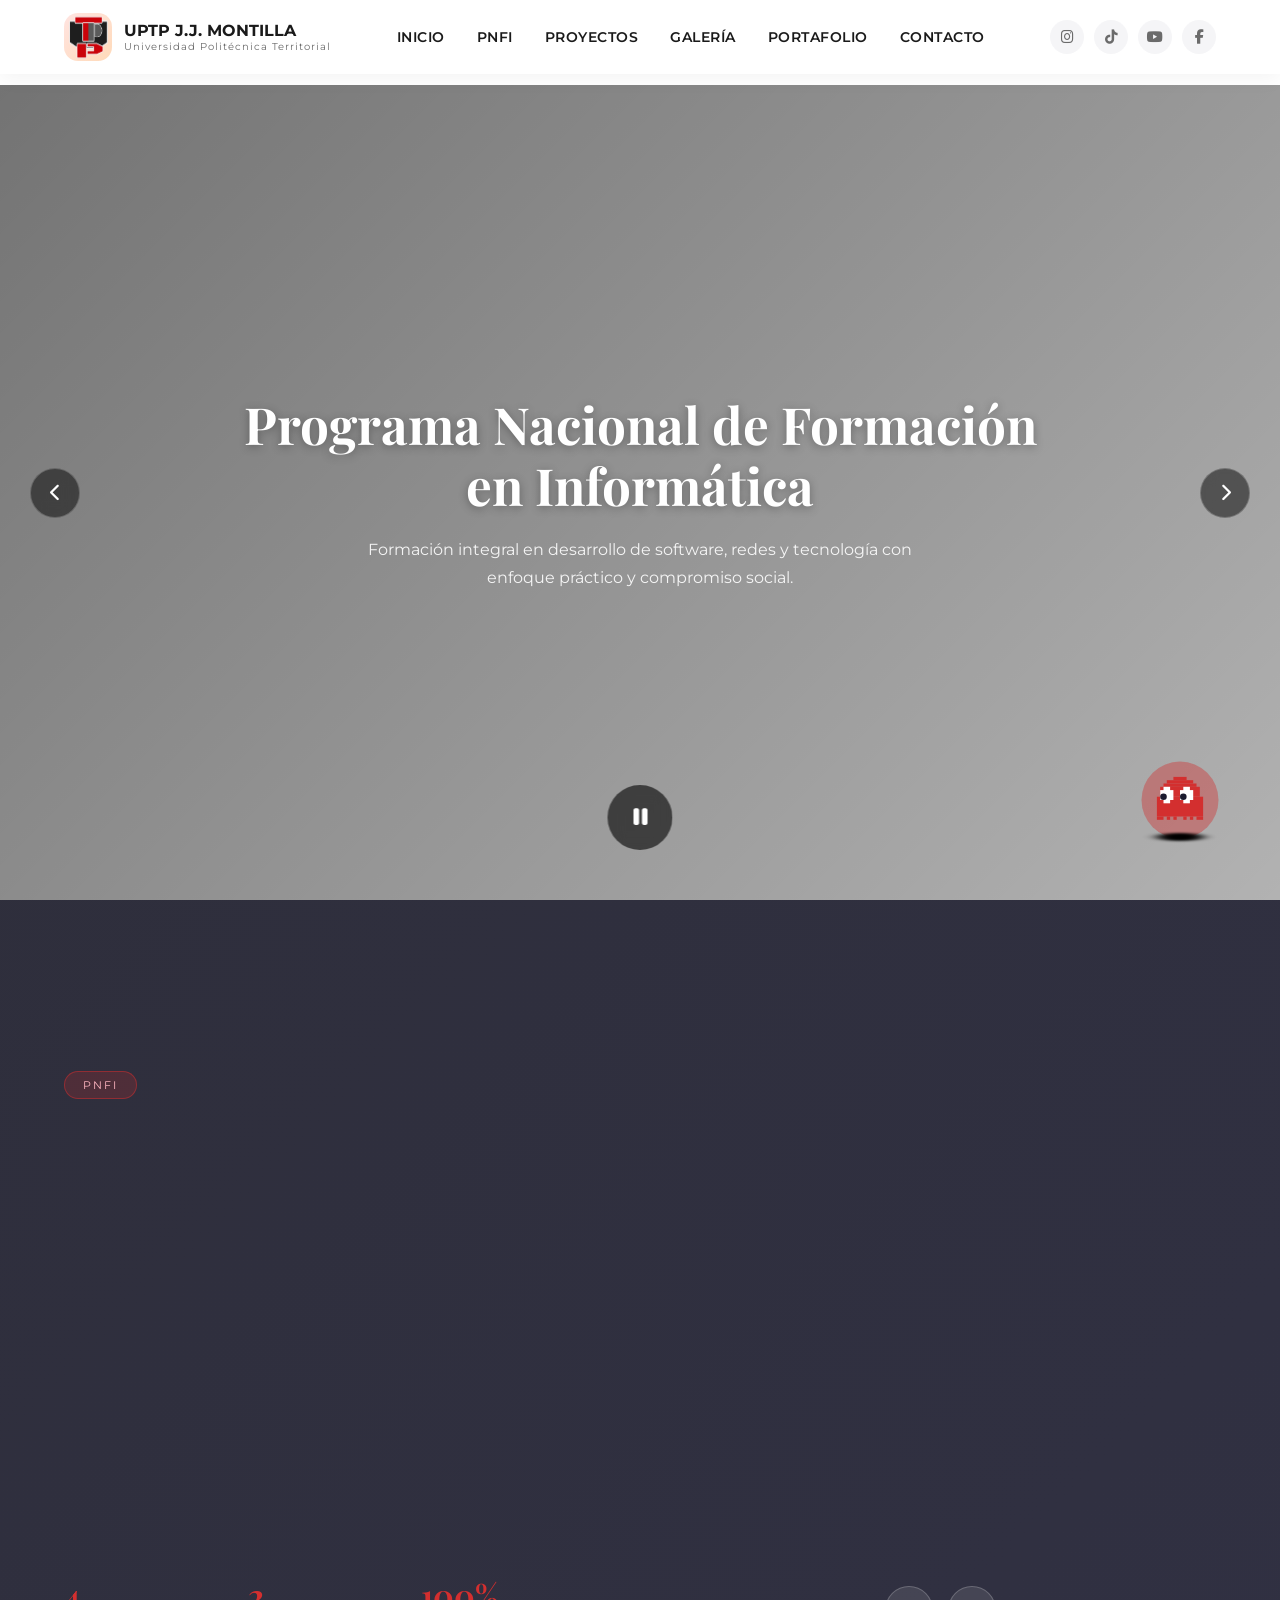
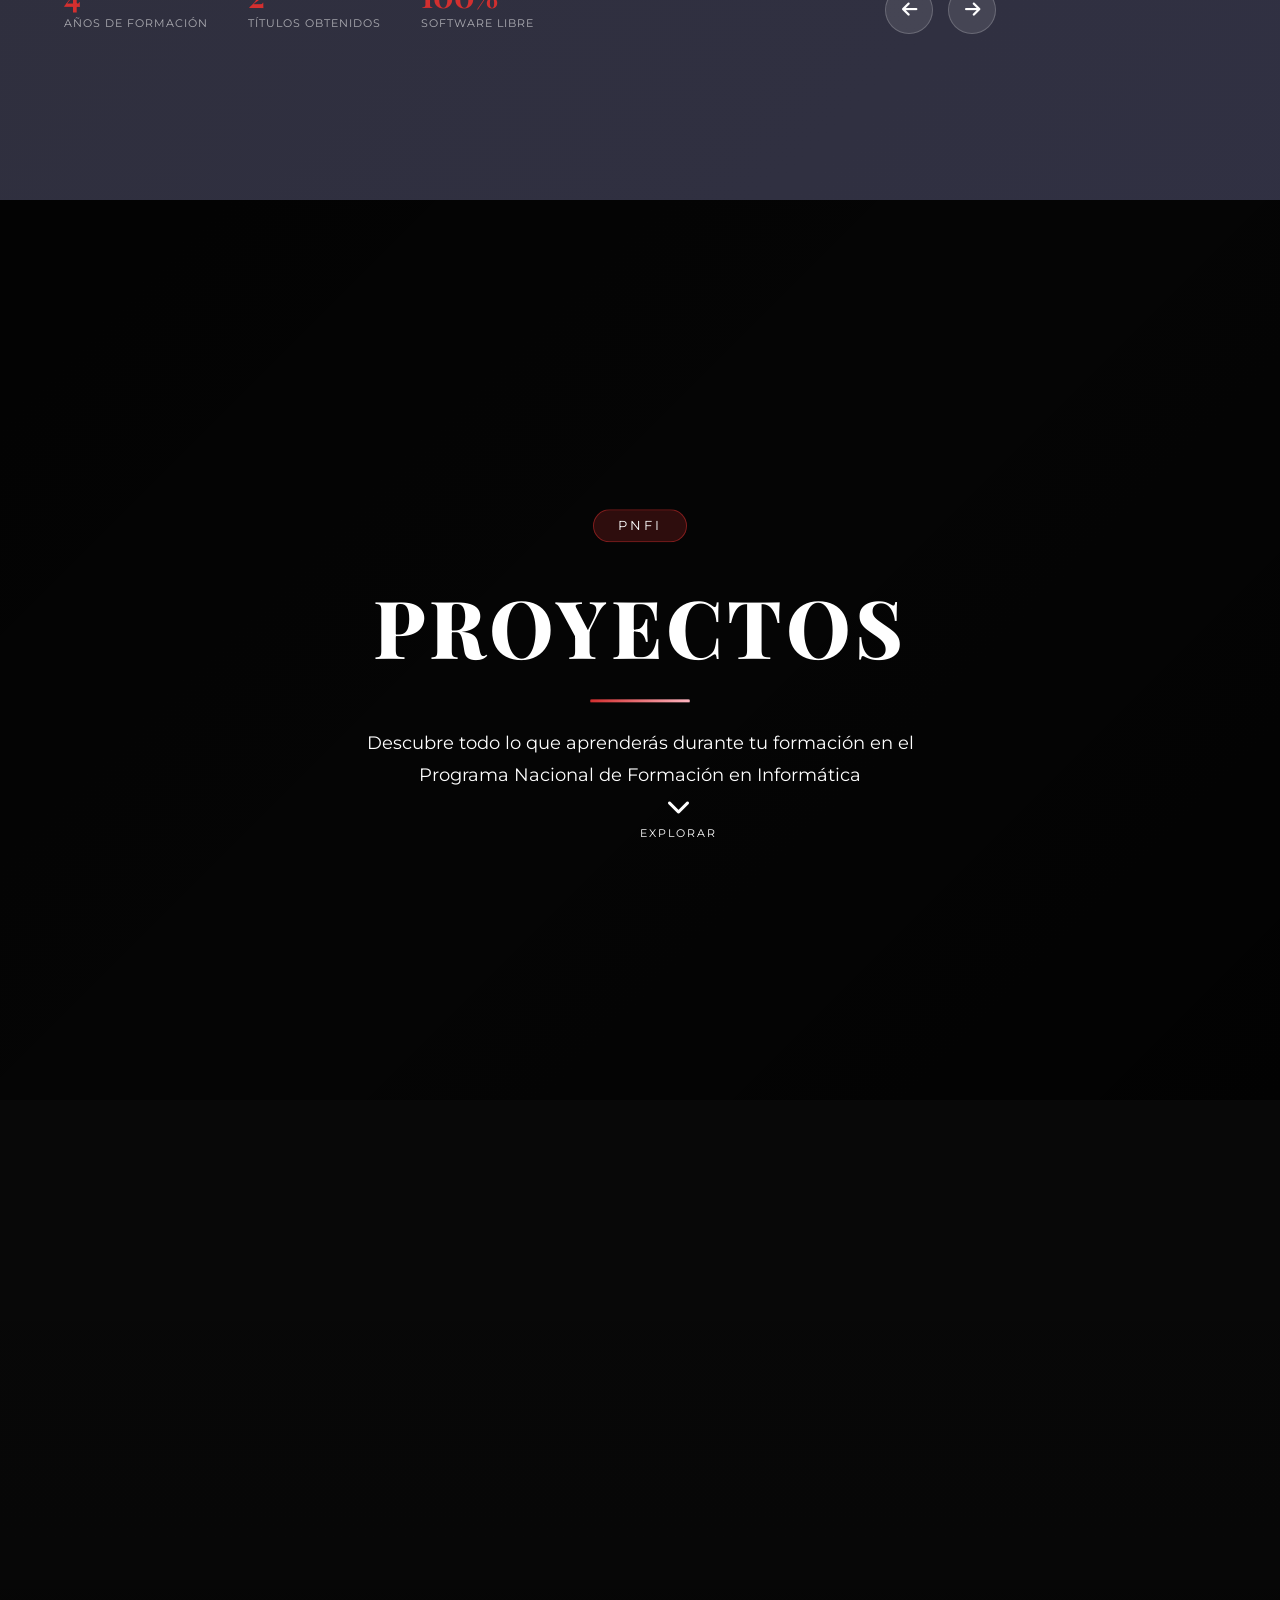
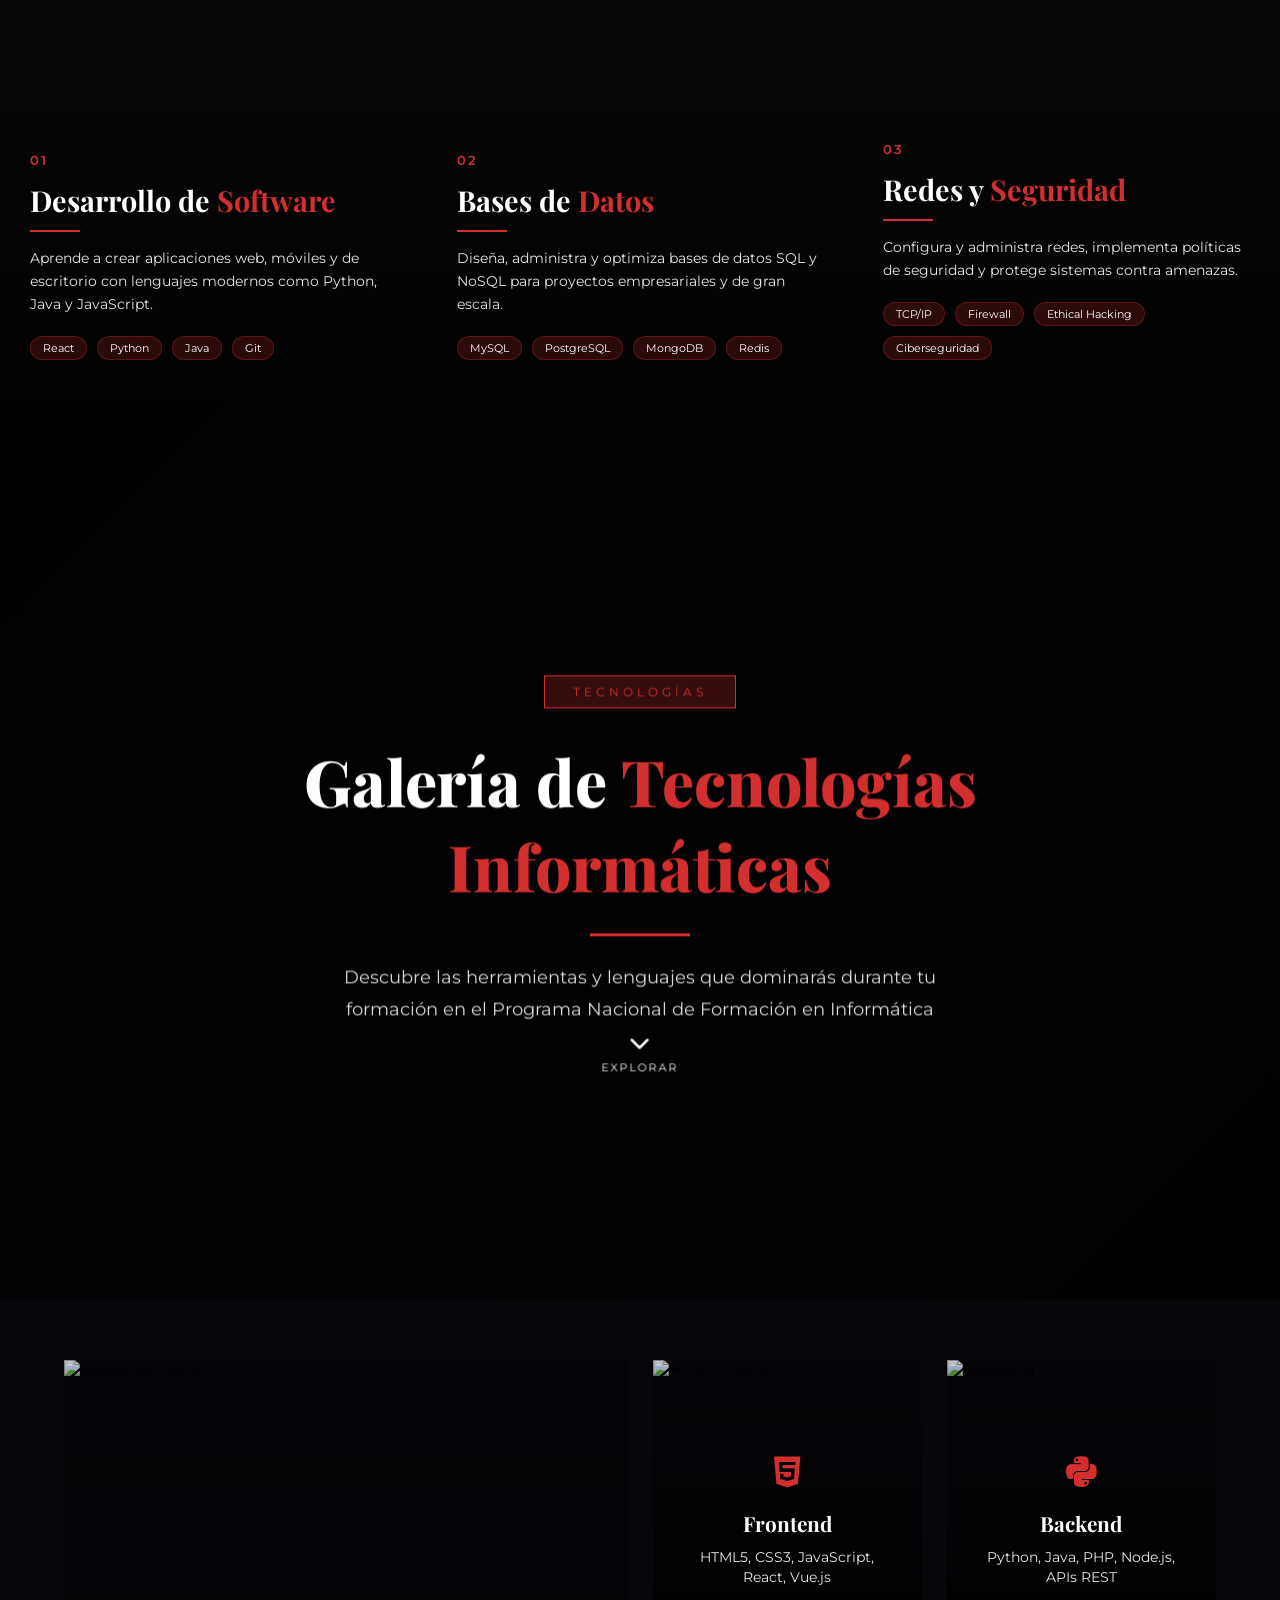
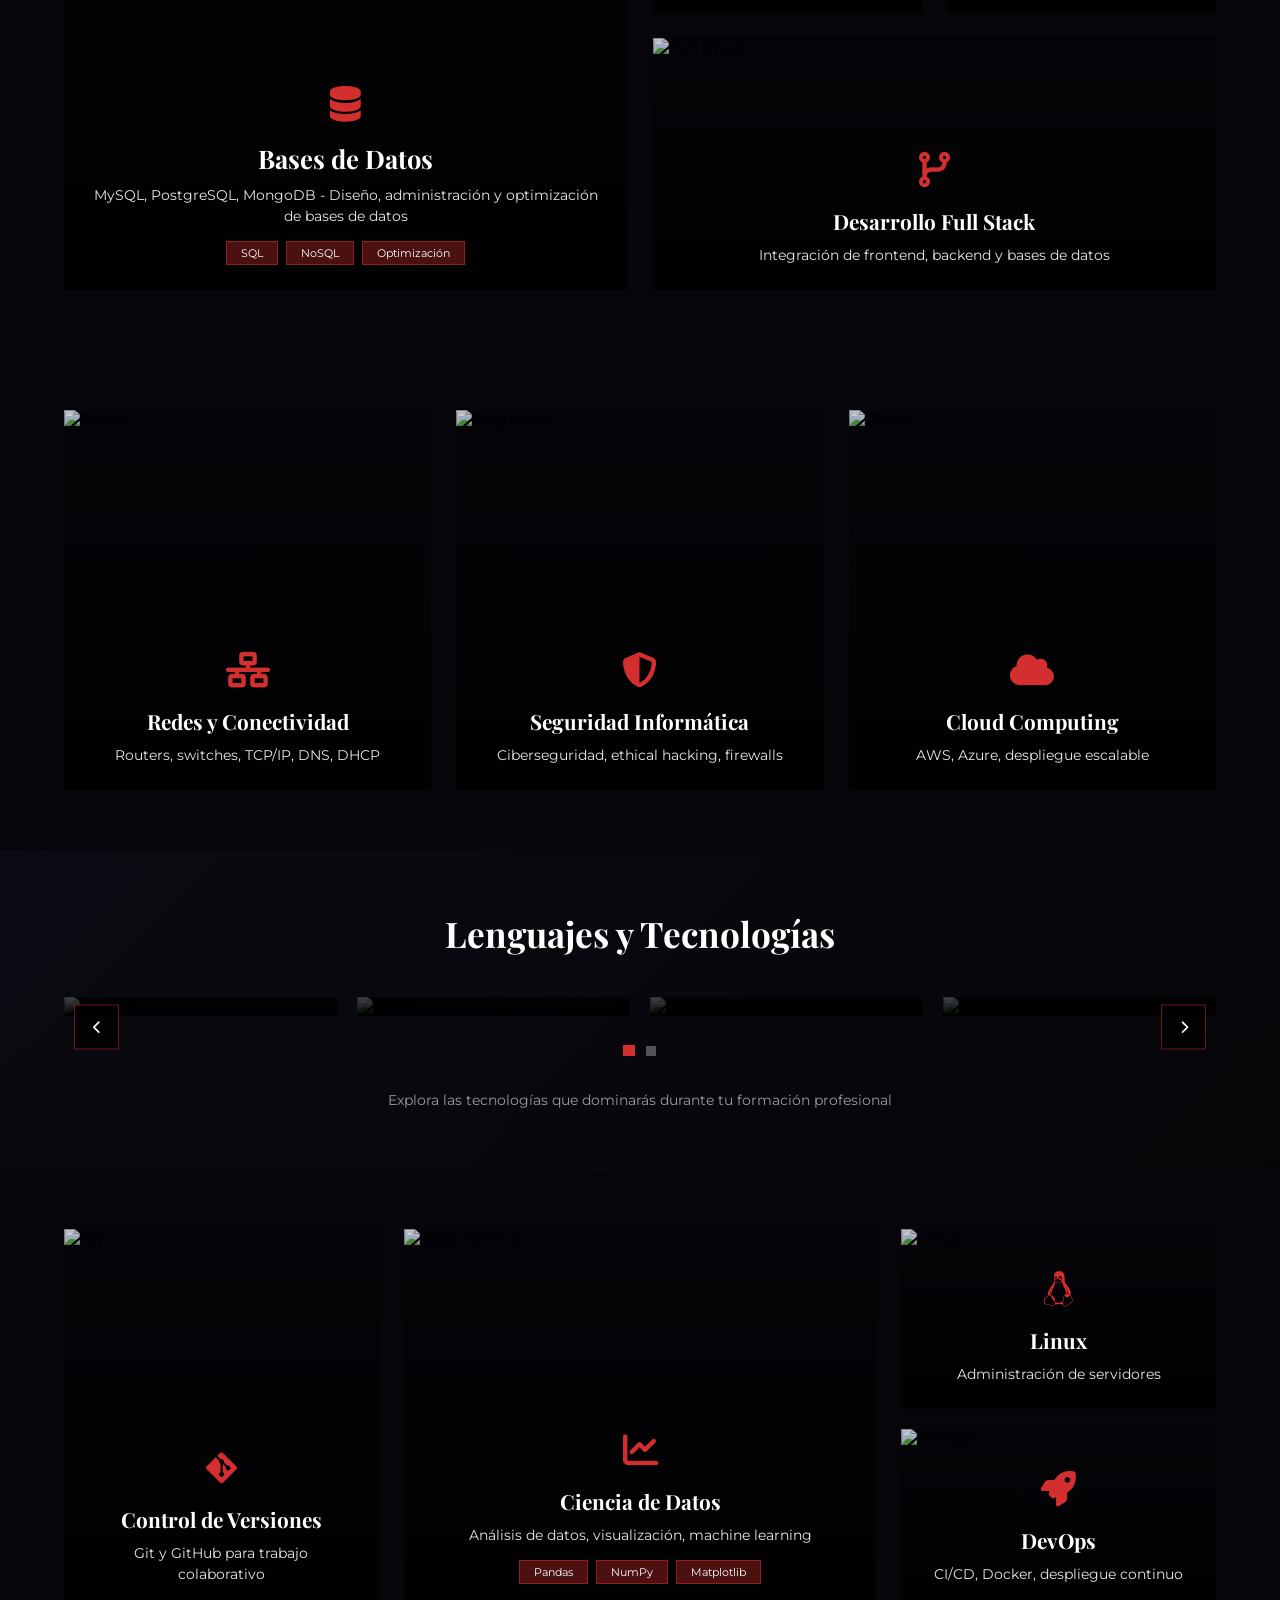
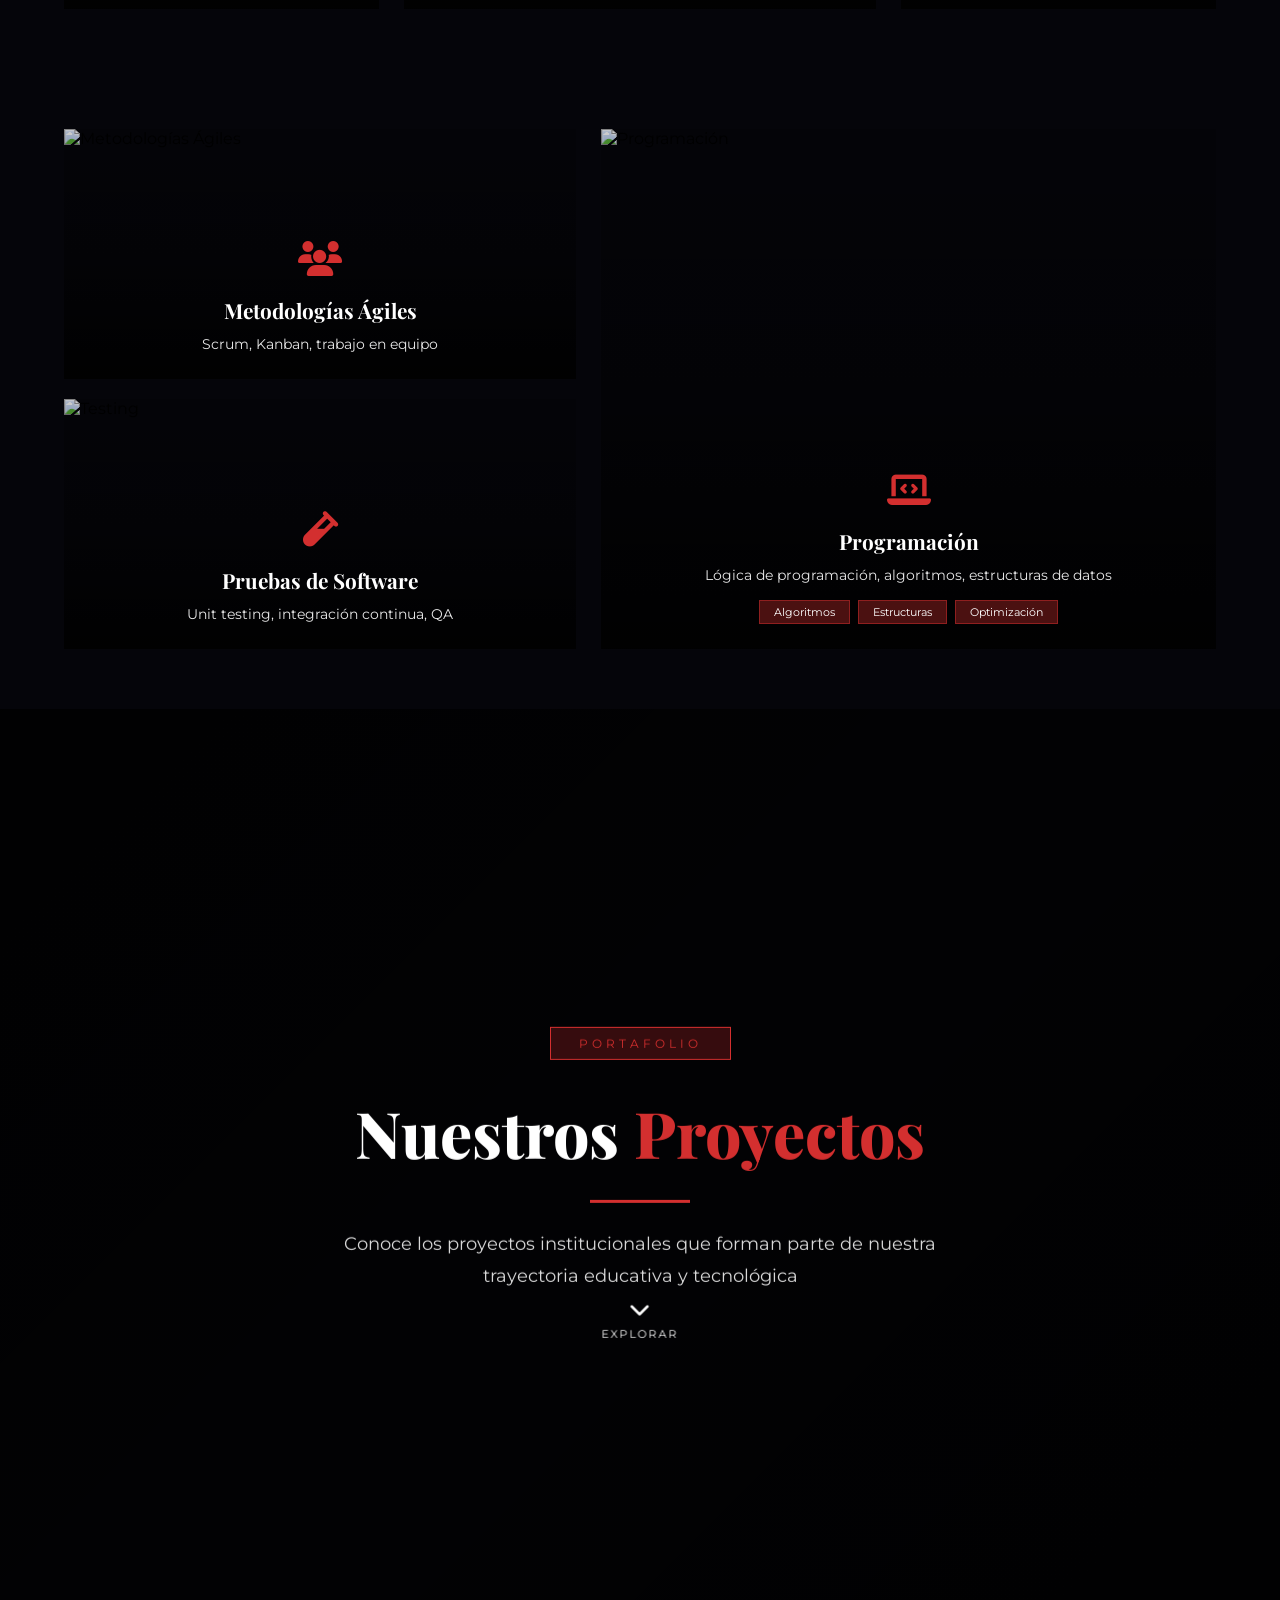
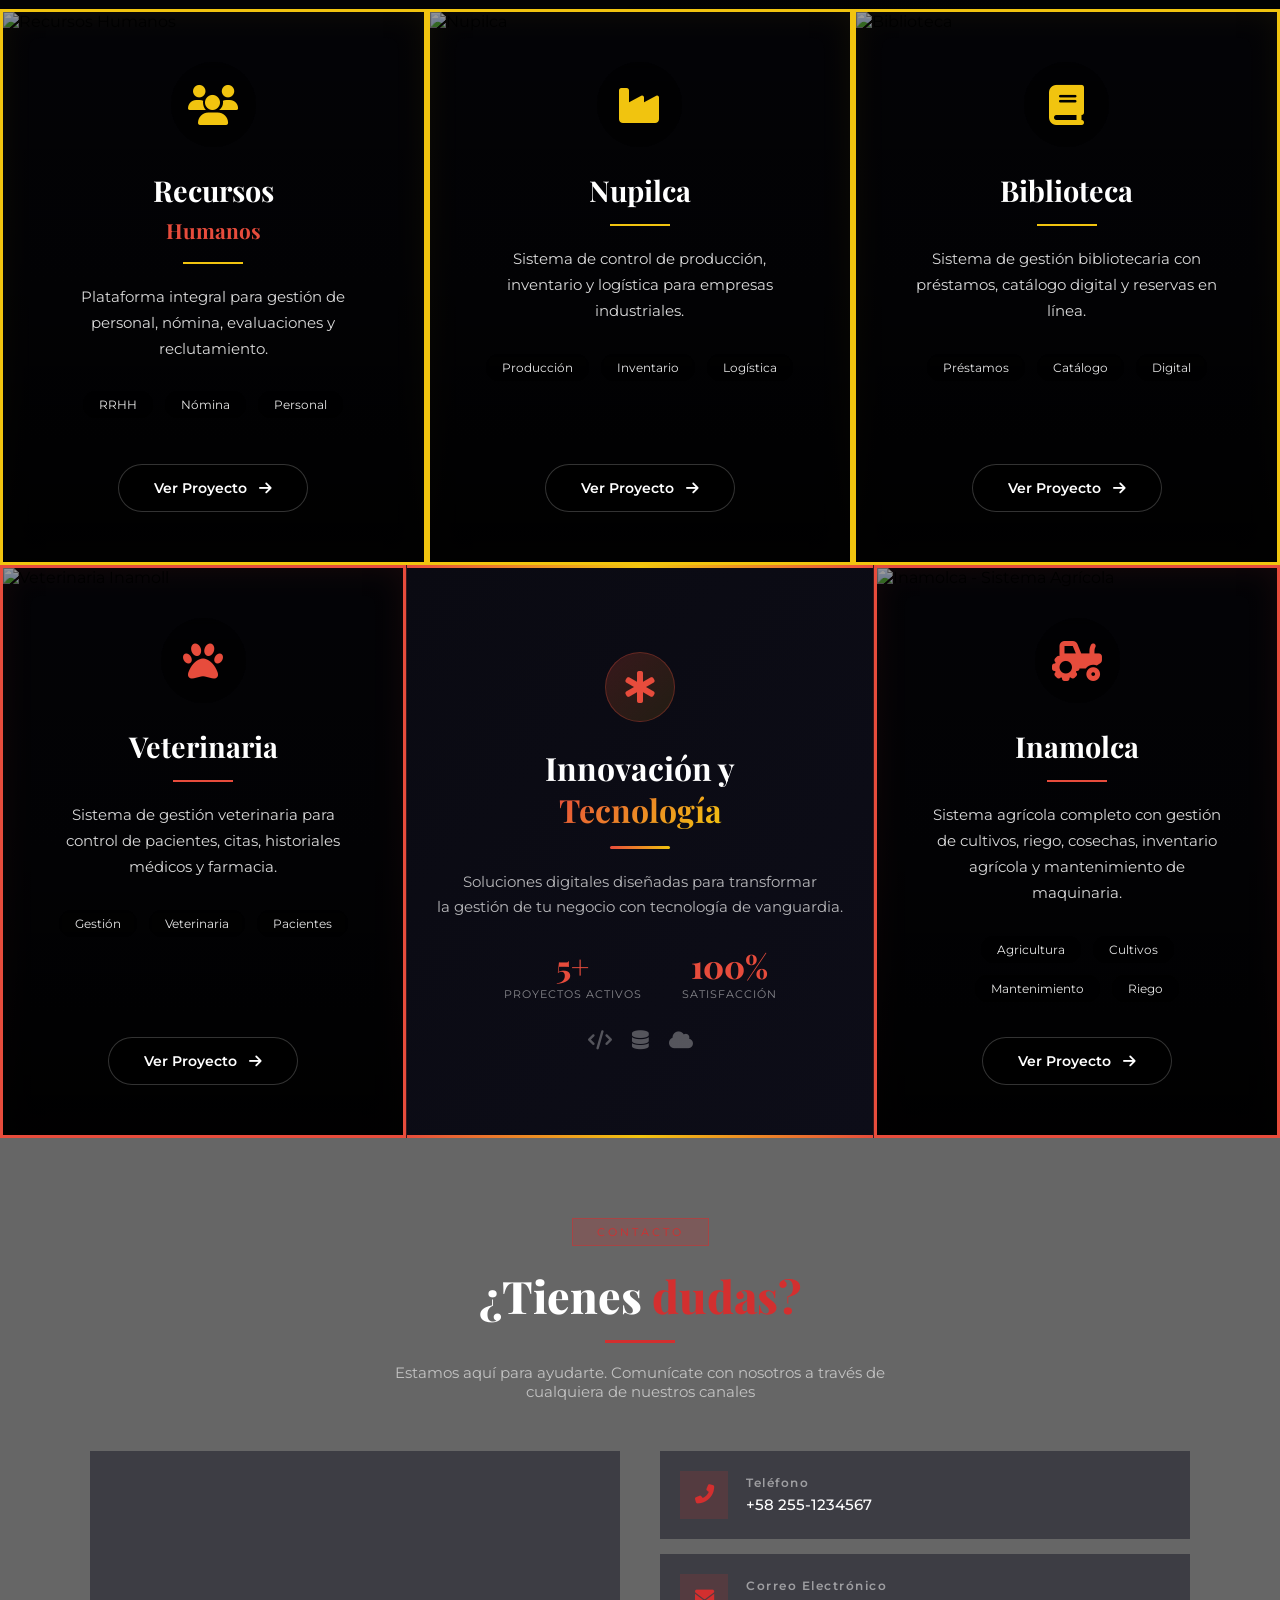
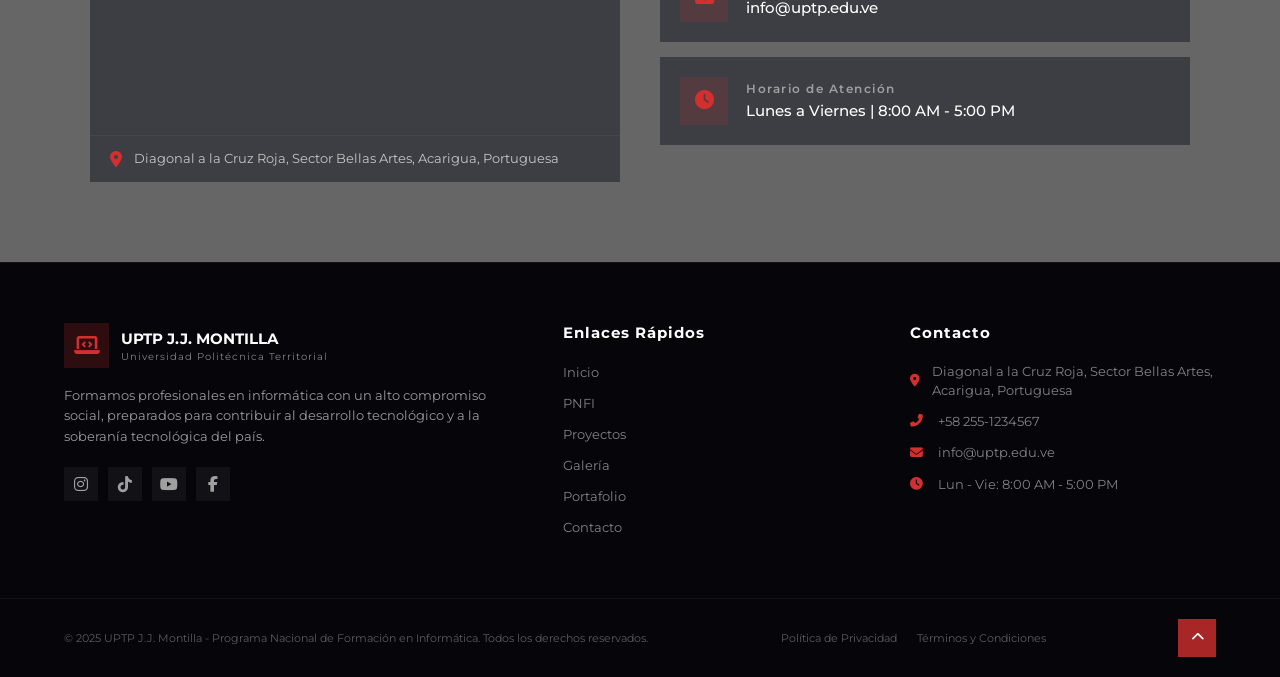
==== index.html @ b58663a7 "Add files via upload" ====
<!DOCTYPE html>
<html lang="es">
<head>
    <meta charset="UTF-8">
    <meta name="viewport" content="width=device-width, initial-scale=1.0, user-scalable=yes">
    <title>UPTP J.J. Montilla - PNFI | Programa Nacional de Formación en Informática</title>
    
    <!-- Fonts -->
    <link href="https://fonts.googleapis.com/css2?family=Montserrat:wght@300;400;500;600;700;800&family=Playfair+Display:wght@400;500;600;700&display=swap" rel="stylesheet">
    
    <!-- Anime.js -->
    <script src="https://cdnjs.cloudflare.com/ajax/libs/animejs/3.2.2/anime.min.js"></script>
    
    <!-- Font Awesome Icons -->
    <link rel="stylesheet" href="https://cdnjs.cloudflare.com/ajax/libs/font-awesome/6.7.2/css/all.min.css">

     <link rel="stylesheet" href="css/estilos.css">
    
    <style>
       
    </style>
</head>
<body>

    <header id="header">
        <div class="header-container">
            <div class="logo-container">
                <img src="img/logo.png" alt="Logo UPTP J.J. Montilla" class="logo-icon">
                <div class="logo-text">
                    <h1>UPTP J.J. MONTILLA</h1>
                    <p>Universidad Politécnica Territorial</p>
                </div>
            </div>

            <div class="menu-toggle" id="menuToggle">
                <i class="fas fa-bars"></i>
            </div>

            <ul class="nav-links" id="navLinks">
                <li><a href="#inicio">Inicio</a></li>
                <li><a href="#pnfi">PNFI</a></li>
                <li><a href="#projectsShowcase">Proyectos</a></li>
                <li><a href="#techGalleryUnique">Galería</a></li>
                <li><a href="#portfolioSection">Portafolio</a></li>
                <li><a href="#contactSection">Contacto</a></li>
            </ul>

            <div class="social-icons">
                <a href="https://www.instagram.com/prensauptpjjmontilla/" class="social-icon instagram" target="_blank" rel="noopener noreferrer">
                    <i class="fab fa-instagram"></i>
                </a>
                <a href="https://www.tiktok.com/@prensa.uptp.jj.mo" class="social-icon tiktok" target="_blank" rel="noopener noreferrer">
                    <i class="fab fa-tiktok"></i>
                </a>
                <a href="https://www.youtube.com/@educaciondigital-uptpjjmon6898" class="social-icon youtube" target="_blank" rel="noopener noreferrer">
                    <i class="fab fa-youtube"></i>
                </a>
                <a href="https://www.facebook.com/juandejesus.montilla.9" class="social-icon facebook" target="_blank" rel="noopener noreferrer">
                    <i class="fab fa-facebook-f"></i>
                </a>
            </div>
        </div>
    </header>

    <section class="carousel-section"  id="inicio">
        <div class="carousel-container">
            <div class="carousel-track">
                <!-- Slide 1 -->
                <div class="carousel-slide active" data-index="0">
                    <video class="slide-video" muted playsinline>
                        <source src="mp4/video1.mp4" type="video/mp4">
                    </video>
                    <div class="slide-overlay"></div>
                    <div class="slide-content">
                        <h2 class="slide-title">Programa Nacional de Formación en Informática</h2>
                        <p class="slide-description">Formación integral en desarrollo de software, redes y tecnología con enfoque práctico y compromiso social.</p>
                    </div>
                </div>

                <!-- Slide 2 -->
                <div class="carousel-slide" data-index="1">
                    <video class="slide-video" muted playsinline>
                        <source src="mp4/video2.mp4" type="video/mp4">
                    </video>
                    <div class="slide-overlay"></div>
                    <div class="slide-content">
                        <h2 class="slide-title">Software Libre y Soberanía Tecnológica</h2>
                        <p class="slide-description">Formamos profesionales comprometidos con el software libre y el desarrollo de soluciones innovadoras para Venezuela.</p>
                    </div>
                </div>

                <!-- Slide 3 -->
                <div class="carousel-slide" data-index="2">
                    <video class="slide-video" muted playsinline>
                        <source src="mp4/video3.mp4" type="video/mp4">
                    </video>
                    <div class="slide-overlay"></div>
                    <div class="slide-content">
                        <h2 class="slide-title">Proyectos con Impacto Comunitario</h2>
                        <p class="slide-description">Aplica tus conocimientos en proyectos reales que beneficien a tu comunidad con soluciones tecnológicas.</p>
                    </div>
                </div>
            </div>

            <!-- Flechas laterales -->
            <div class="carousel-arrow arrow-prev" id="prevArrow">
                <i class="fas fa-chevron-left"></i>
            </div>
            <div class="carousel-arrow arrow-next" id="nextArrow">
                <i class="fas fa-chevron-right"></i>
            </div>

            <!-- Botón pausa circular -->
            <button class="pause-btn" id="pauseBtn">
                <svg class="progress-ring" viewBox="0 0 80 80">
                    <circle class="progress-ring-circle" cx="40" cy="40" r="35" />
                </svg>
                <i class="fas fa-pause" id="pauseIcon"></i>
            </button>
        </div>
    </section>

    
    <!-- SECCIÓN PNFI - DISEÑO PROFESIONAL CON FONDO DE IMAGEN -->
    <section class="pnfi-luxury" id="pnfi">
        
        <!-- Fondo con imagen profesional -->
        <div class="pnfi-luxury-bg"></div>
        
        <div class="pnfi-luxury-container">
            
            <!-- LADO IZQUIERDO: Título y descripción -->
            <div class="pnfi-luxury-left" id="pnfiLeft">
                <div class="left-content">
                    <div class="luxury-badge">PNFI</div>
                    <h1 class="luxury-title">Programa Nacional de <br><span>Formación en Informática</span></h1>
                    <div class="luxury-line"></div>
                    <p class="luxury-description">
                        El PNFI es un programa de estudios universitarios creado por el gobierno venezolano, 
                        enmarcado en la Misión Sucre y la Misión Alma Mater. Su objetivo principal es formar 
                        profesionales en el área de informática con un alto compromiso social, preparados para 
                        contribuir al desarrollo tecnológico y a la soberanía tecnológica del país.
                    </p>
                    <div class="luxury-stats">
                        <div class="stat">
                            <span class="stat-number">4</span>
                            <span class="stat-label">Años de formación</span>
                        </div>
                        <div class="stat">
                            <span class="stat-number">2</span>
                            <span class="stat-label">Títulos obtenidos</span>
                        </div>
                        <div class="stat">
                            <span class="stat-number">100%</span>
                            <span class="stat-label">Software Libre</span>
                        </div>
                    </div>
                </div>
            </div>
            
            <!-- LADO DERECHO: Carrusel de imágenes seleccionable -->
            <div class="pnfi-luxury-right" id="pnfiRight">
                <div class="image-carousel">
                    
                    <!-- Imagen principal -->
                    <div class="carousel-main-image" id="mainImageContainer">
                        <img id="mainImage" src="https://i.pinimg.com/1200x/41/2e/a7/412ea792b6963690a4a9dce67b73f216.jpg" alt="Main">
                        <div class="image-caption" id="imageCaption">
                            <h3>Desarrollo de Software</h3>
                            <p>Formación en lenguajes modernos y metodologías ágiles</p>
                        </div>
                    </div>
                    
                    <!-- Miniaturas seleccionables -->
                    <div class="carousel-thumbnails" id="thumbnailsContainer">
                        <div class="thumbnail active" data-image="https://i.pinimg.com/1200x/41/2e/a7/412ea792b6963690a4a9dce67b73f216.jpg" data-title="Desarrollo de Software" data-desc="Formación en lenguajes modernos y metodologías ágiles con enfoque en software libre.">
                            <img src="https://i.pinimg.com/1200x/41/2e/a7/412ea792b6963690a4a9dce67b73f216.jpg" alt="Software">
                            <div class="thumbnail-overlay">
                                <span>Software</span>
                            </div>
                        </div>
                        <div class="thumbnail" data-image="https://i.pinimg.com/736x/98/d5/49/98d549f3ff77bc01218df66bd3914eb1.jpg" data-title="Redes y Telecomunicaciones" data-desc="Administración de redes, seguridad informática y conectividad para entornos empresariales.">
                            <img src="https://i.pinimg.com/736x/98/d5/49/98d549f3ff77bc01218df66bd3914eb1.jpg" alt="Redes">
                            <div class="thumbnail-overlay">
                                <span>Redes</span>
                            </div>
                        </div>
                        <div class="thumbnail" data-image="https://i.pinimg.com/736x/39/ee/cb/39eecbeca86920e153e277780f20feed.jpg" data-title="Proyectos Socio-tecnológicos" data-desc="Aplicación del conocimiento en comunidades, generando impacto social y tecnológico.">
                            <img src="https://i.pinimg.com/736x/39/ee/cb/39eecbeca86920e153e277780f20feed.jpg" alt="Proyectos">
                            <div class="thumbnail-overlay">
                                <span>Proyectos</span>
                            </div>
                        </div>
                        <div class="thumbnail" data-image="https://i.pinimg.com/736x/86/7e/2c/867e2cf2156873ec3d7a26c0e0791699.jpg" data-title="Soberanía Tecnológica" data-desc="Compromiso con el software libre y el desarrollo de soluciones innovadoras para Venezuela.">
                            <img src="https://i.pinimg.com/736x/86/7e/2c/867e2cf2156873ec3d7a26c0e0791699.jpg" alt="Soberanía">
                            <div class="thumbnail-overlay">
                                <span>Tecnología</span>
                            </div>
                        </div>
                    </div>
                    
                    <!-- Controles de navegación -->
                    <div class="carousel-controls-luxury">
                        <button class="carousel-control-luxury prev-control" id="prevImage">
                            <i class="fas fa-arrow-left"></i>
                        </button>
                        <button class="carousel-control-luxury next-control" id="nextImage">
                            <i class="fas fa-arrow-right"></i>
                        </button>
                    </div>
                </div>
            </div>
        </div>
    </section>


    <!-- ========== SECCIÓN PROYECTOS - PORTAADA + 3 VIDEOS HORIZONTALES ========== -->
    <section class="projects-showcase" id="projectsShowcase">
        
        <!-- ========== PORTAADA ========== -->
        <div class="projects-hero" id="projectsHero">
            <div class="hero-bg"></div>
            <div class="hero-overlay"></div>
            <div class="hero-content">
                <div class="hero-badge">PNFI</div>
                <h1 class="hero-title">Proyectos</h1>
                <div class="hero-line"></div>
                <p class="hero-description">Descubre todo lo que aprenderás durante tu formación en el Programa Nacional de Formación en Informática</p>
                <div class="hero-arrow" id="scrollArrow">
                    <i class="fas fa-chevron-down"></i>
                    <span>Explorar</span>
                </div>
            </div>
        </div>
        
        <!-- ========== 3 VIDEOS HORIZONTALES ========== -->
        <div class="projects-grid" id="projectsGrid">
            
            <!-- Video 1 - Desarrollo de Software -->
            <div class="project-card" id="project1">
                <div class="card-video">
                    <video autoplay muted loop playsinline>
                        <source src="mp4/video4.mp4" type="video/mp4">
                    </video>
                    <div class="card-overlay"></div>
                    <div class="card-content">
                        <div class="card-number">01</div>
                        <h3 class="card-title">Desarrollo de <span>Software</span></h3>
                        <div class="card-line"></div>
                        <p class="card-text">Aprende a crear aplicaciones web, móviles y de escritorio con lenguajes modernos como Python, Java y JavaScript.</p>
                        <div class="card-skills">
                            <span>React</span>
                            <span>Python</span>
                            <span>Java</span>
                            <span>Git</span>
                        </div>
                    </div>
                </div>
            </div>
            
            <!-- Video 2 - Bases de Datos -->
            <div class="project-card" id="project2">
                <div class="card-video">
                    <video autoplay muted loop playsinline>
                        <source src="mp4/video5.mp4" type="video/mp4">
                    </video>
                    <div class="card-overlay"></div>
                    <div class="card-content">
                        <div class="card-number">02</div>
                        <h3 class="card-title">Bases de <span>Datos</span></h3>
                        <div class="card-line"></div>
                        <p class="card-text">Diseña, administra y optimiza bases de datos SQL y NoSQL para proyectos empresariales y de gran escala.</p>
                        <div class="card-skills">
                            <span>MySQL</span>
                            <span>PostgreSQL</span>
                            <span>MongoDB</span>
                            <span>Redis</span>
                        </div>
                    </div>
                </div>
            </div>
            
            <!-- Video 3 - Redes y Seguridad -->
            <div class="project-card" id="project3">
                <div class="card-video">
                    <video autoplay muted loop playsinline>
                        <source src="mp4/video6.mp4" type="video/mp4">
                    </video>
                    <div class="card-overlay"></div>
                    <div class="card-content">
                        <div class="card-number">03</div>
                        <h3 class="card-title">Redes y <span>Seguridad</span></h3>
                        <div class="card-line"></div>
                        <p class="card-text">Configura y administra redes, implementa políticas de seguridad y protege sistemas contra amenazas.</p>
                        <div class="card-skills">
                            <span>TCP/IP</span>
                            <span>Firewall</span>
                            <span>Ethical Hacking</span>
                            <span>Ciberseguridad</span>
                        </div>
                    </div>
                </div>
            </div>
        </div>
    </section>

    <!-- ========== SECCIÓN GALERÍA DE TECNOLOGÍAS (NOMBRES ÚNICOS) ========== -->
    <section class="tech-gallery-unique" id="techGalleryUnique">
        
        <!-- ========== PORTAADA ========== -->
        <div class="gallery-portada-unique" id="galleryPortadaUnique">
            <div class="portada-bg-unique"></div>
            <div class="portada-overlay-unique"></div>
            <div class="portada-content-unique">
                <div class="portada-badge-unique">TECNOLOGÍAS</div>
                <h1 class="portada-title-unique">Galería de <span>Tecnologías Informáticas</span></h1>
                <div class="portada-line-unique"></div>
                <p class="portada-description-unique">Descubre las herramientas y lenguajes que dominarás durante tu formación en el Programa Nacional de Formación en Informática</p>
                <div class="portada-arrow-unique" id="portadaArrowUnique">
                    <i class="fas fa-chevron-down"></i>
                    <span>Explorar</span>
                </div>
            </div>
        </div>
        
        <!-- ========== BLOQUE 1: Izquierda 1 | Derecha 3 ========== -->
        <div class="gallery-block-unique block-1-unique" id="block1TechUnique">
            <div class="block-1-left-unique">
                <div class="tech-card-square-unique tech-card-large-square-unique">
                    <div class="card-bg-unique">
                        <img src="https://images.unsplash.com/photo-1542831371-29b0f74f9713?w=600&h=700&fit=crop" alt="Bases de Datos">
                    </div>
                    <div class="card-overlay-unique"></div>
                    <div class="card-content-unique">
                        <div class="card-icon-unique"><i class="fas fa-database"></i></div>
                        <h3>Bases de Datos</h3>
                        <p>MySQL, PostgreSQL, MongoDB - Diseño, administración y optimización de bases de datos</p>
                        <div class="card-tags-unique">
                            <span>SQL</span>
                            <span>NoSQL</span>
                            <span>Optimización</span>
                        </div>
                    </div>
                </div>
            </div>
            <div class="block-1-right-unique">
                <div class="right-top-unique">
                    <div class="tech-card-square-unique tech-card-small-square-unique">
                        <div class="card-bg-unique">
                            <img src="https://images.unsplash.com/photo-1623479322729-28b25c16b011?w=400&h=300&fit=crop" alt="HTML/CSS/JS">
                        </div>
                        <div class="card-overlay-unique"></div>
                        <div class="card-content-unique">
                            <div class="card-icon-unique"><i class="fab fa-html5"></i></div>
                            <h4>Frontend</h4>
                            <p>HTML5, CSS3, JavaScript, React, Vue.js</p>
                        </div>
                    </div>
                    <div class="tech-card-square-unique tech-card-small-square-unique">
                        <div class="card-bg-unique">
                            <img src="https://images.unsplash.com/photo-1587620962725-abab7fe55159?w=400&h=300&fit=crop" alt="Backend">
                        </div>
                        <div class="card-overlay-unique"></div>
                        <div class="card-content-unique">
                            <div class="card-icon-unique"><i class="fab fa-python"></i></div>
                            <h4>Backend</h4>
                            <p>Python, Java, PHP, Node.js, APIs REST</p>
                        </div>
                    </div>
                </div>
                <div class="right-bottom-unique">
                    <div class="tech-card-square-unique tech-card-medium-square-unique">
                        <div class="card-bg-unique">
                            <img src="https://images.unsplash.com/photo-1517694712202-14dd9538aa97?w=600&h=300&fit=crop" alt="Full Stack">
                        </div>
                        <div class="card-overlay-unique"></div>
                        <div class="card-content-unique">
                            <div class="card-icon-unique"><i class="fas fa-code-branch"></i></div>
                            <h4>Desarrollo Full Stack</h4>
                            <p>Integración de frontend, backend y bases de datos</p>
                        </div>
                    </div>
                </div>
            </div>
        </div>
        
        <!-- ========== BLOQUE 2: 3 imágenes horizontales ========== -->
        <div class="gallery-block-unique block-2-unique" id="block2TechUnique">
            <div class="tech-card-square-unique tech-card-horizontal-square-unique">
                <div class="card-bg-unique">
                    <img src="https://images.unsplash.com/photo-1550751827-4bd374c3f58b?w=500&h=400&fit=crop" alt="Redes">
                </div>
                <div class="card-overlay-unique"></div>
                <div class="card-content-unique">
                    <div class="card-icon-unique"><i class="fas fa-network-wired"></i></div>
                    <h4>Redes y Conectividad</h4>
                    <p>Routers, switches, TCP/IP, DNS, DHCP</p>
                </div>
            </div>
            <div class="tech-card-square-unique tech-card-horizontal-square-unique">
                <div class="card-bg-unique">
                    <img src="https://i.pinimg.com/736x/1b/c5/bb/1bc5bb9a519197cf43ea31bf2a7dcd8d.jpg" alt="Seguridad">
                </div>
                <div class="card-overlay-unique"></div>
                <div class="card-content-unique">
                    <div class="card-icon-unique"><i class="fas fa-shield-alt"></i></div>
                    <h4>Seguridad Informática</h4>
                    <p>Ciberseguridad, ethical hacking, firewalls</p>
                </div>
            </div>
            <div class="tech-card-square-unique tech-card-horizontal-square-unique">
                <div class="card-bg-unique">
                    <img src="https://images.unsplash.com/photo-1454165804606-c3d57bc86b40?w=500&h=400&fit=crop" alt="Cloud">
                </div>
                <div class="card-overlay-unique"></div>
                <div class="card-content-unique">
                    <div class="card-icon-unique"><i class="fas fa-cloud"></i></div>
                    <h4>Cloud Computing</h4>
                    <p>AWS, Azure, despliegue escalable</p>
                </div>
            </div>
        </div>
        
        <!-- ========== BLOQUE 3: CARRUSEL PROFESIONAL ========== -->
        <div class="gallery-block-unique block-3-unique" id="block3TechUnique">
            <h3 class="carousel-title-unique">Lenguajes y Tecnologías</h3>
            <div class="carousel-tech-wrapper-unique">
                <div class="carousel-tech-container-unique" id="carouselTechContainerUnique">
                    <div class="carousel-tech-track-unique" id="carouselTechTrackUnique">
                        <div class="carousel-tech-slide-unique">
                            <img src="https://images.unsplash.com/photo-1623479322729-28b25c16b011?w=400&h=300&fit=crop" alt="HTML5">
                            <div class="slide-tech-info-unique">
                                <h4>HTML5</h4>
                                <p>Estructura web semántica</p>
                            </div>
                        </div>
                        <div class="carousel-tech-slide-unique">
                            <img src="https://images.unsplash.com/photo-1523437113738-bbd3cc89fb19?w=400&h=300&fit=crop" alt="CSS3">
                            <div class="slide-tech-info-unique">
                                <h4>CSS3</h4>
                                <p>Diseño y animaciones modernas</p>
                            </div>
                        </div>
                        <div class="carousel-tech-slide-unique">
                            <img src="https://images.unsplash.com/photo-1579468118864-1b9ea3c0db4a?w=400&h=300&fit=crop" alt="JavaScript">
                            <div class="slide-tech-info-unique">
                                <h4>JavaScript</h4>
                                <p>Interactividad y dinamismo</p>
                            </div>
                        </div>
                        <div class="carousel-tech-slide-unique">
                            <img src="https://images.unsplash.com/photo-1587620962725-abab7fe55159?w=400&h=300&fit=crop" alt="PHP">
                            <div class="slide-tech-info-unique">
                                <h4>PHP</h4>
                                <p>Backend dinámico</p>
                            </div>
                        </div>
                        <div class="carousel-tech-slide-unique">
                            <img src="https://images.unsplash.com/photo-1551288049-bebda4e38f71?w=400&h=300&fit=crop" alt="Python">
                            <div class="slide-tech-info-unique">
                                <h4>Python</h4>
                                <p>Versátil y potente</p>
                            </div>
                        </div>
                        <div class="carousel-tech-slide-unique">
                            <img src="https://images.unsplash.com/photo-1542831371-29b0f74f9713?w=400&h=300&fit=crop" alt="SQL">
                            <div class="slide-tech-info-unique">
                                <h4>SQL</h4>
                                <p>Gestión de datos</p>
                            </div>
                        </div>
                        <div class="carousel-tech-slide-unique">
                            <img src="https://images.unsplash.com/photo-1555066931-4365d14bab8c?w=400&h=300&fit=crop" alt="React">
                            <div class="slide-tech-info-unique">
                                <h4>React</h4>
                                <p>Biblioteca frontend</p>
                            </div>
                        </div>
                        <div class="carousel-tech-slide-unique">
                            <img src="https://images.unsplash.com/photo-1517694712202-14dd9538aa97?w=400&h=300&fit=crop" alt="Node.js">
                            <div class="slide-tech-info-unique">
                                <h4>Node.js</h4>
                                <p>JavaScript en servidor</p>
                            </div>
                        </div>
                    </div>
                </div>
                <button class="carousel-tech-prev-unique" id="carouselTechPrevUnique"><i class="fas fa-chevron-left"></i></button>
                <button class="carousel-tech-next-unique" id="carouselTechNextUnique"><i class="fas fa-chevron-right"></i></button>
                <div class="carousel-tech-dots-unique" id="carouselTechDotsUnique"></div>
            </div>
            <p class="carousel-tech-description-unique">Explora las tecnologías que dominarás durante tu formación profesional</p>
        </div>
        
        <!-- ========== BLOQUE 4: 3 partes (pequeña + grande + doble) ========== -->
        <div class="gallery-block-unique block-4-unique" id="block4TechUnique">
            <div class="block-4-small-unique">
                <div class="tech-card-square-unique tech-card-full-square-unique">
                    <div class="card-bg-unique">
                        <img src="https://images.unsplash.com/photo-1581091226033-d5c48150dbaa?w=400&h=500&fit=crop" alt="Git">
                    </div>
                    <div class="card-overlay-unique"></div>
                    <div class="card-content-unique">
                        <div class="card-icon-unique"><i class="fab fa-git-alt"></i></div>
                        <h4>Control de Versiones</h4>
                        <p>Git y GitHub para trabajo colaborativo</p>
                    </div>
                </div>
            </div>
            <div class="block-4-large-unique">
                <div class="tech-card-square-unique tech-card-full-square-unique">
                    <div class="card-bg-unique">
                        <img src="https://images.unsplash.com/photo-1551288049-bebda4e38f71?w=600&h=500&fit=crop" alt="Data Science">
                    </div>
                    <div class="card-overlay-unique"></div>
                    <div class="card-content-unique">
                        <div class="card-icon-unique"><i class="fas fa-chart-line"></i></div>
                        <h4>Ciencia de Datos</h4>
                        <p>Análisis de datos, visualización, machine learning</p>
                        <div class="card-tags-unique">
                            <span>Pandas</span>
                            <span>NumPy</span>
                            <span>Matplotlib</span>
                        </div>
                    </div>
                </div>
            </div>
            <div class="block-4-double-unique">
                <div class="double-top-unique">
                    <div class="tech-card-square-unique tech-card-vertical-square-unique">
                        <div class="card-bg-unique">
                            <img src="https://cdn-icons-png.flaticon.com/512/518/518713.png" alt="Linux">
                        </div>
                        <div class="card-overlay-unique"></div>
                        <div class="card-content-unique">
                            <div class="card-icon-unique"><i class="fab fa-linux"></i></div>
                            <h4>Linux</h4>
                            <p>Administración de servidores</p>
                        </div>
                    </div>
                </div>
                <div class="double-bottom-unique">
                    <div class="tech-card-square-unique tech-card-vertical-square-unique">
                        <div class="card-bg-unique">
                            <img src="https://images.unsplash.com/photo-1558494949-ef010cbdcc31?w=400&h=240&fit=crop" alt="DevOps">
                        </div>
                        <div class="card-overlay-unique"></div>
                        <div class="card-content-unique">
                            <div class="card-icon-unique"><i class="fas fa-rocket"></i></div>
                            <h4>DevOps</h4>
                            <p>CI/CD, Docker, despliegue continuo</p>
                        </div>
                    </div>
                </div>
            </div>
        </div>
        
        <!-- ========== BLOQUE 5: 2 partes (izquierda: 2 verticales | derecha: 1 grande) ========== -->
        <div class="gallery-block-unique block-5-unique" id="block5TechUnique">
            <div class="block-5-left-unique">
                <div class="tech-card-square-unique tech-card-vertical-large-unique">
                    <div class="card-bg-unique">
                        <img src="https://images.unsplash.com/photo-1502943693086-33b5b1cfdf2f?w=500&h=280&fit=crop" alt="Metodologías Ágiles">
                    </div>
                    <div class="card-overlay-unique"></div>
                    <div class="card-content-unique">
                        <div class="card-icon-unique"><i class="fas fa-users"></i></div>
                        <h4>Metodologías Ágiles</h4>
                        <p>Scrum, Kanban, trabajo en equipo</p>
                    </div>
                </div>
                <div class="tech-card-square-unique tech-card-vertical-large-unique">
                    <div class="card-bg-unique">
                        <img src="https://images.unsplash.com/photo-1517430816045-df4b7de11d1d?w=500&h=280&fit=crop" alt="Testing">
                    </div>
                    <div class="card-overlay-unique"></div>
                    <div class="card-content-unique">
                        <div class="card-icon-unique"><i class="fas fa-vial"></i></div>
                        <h4>Pruebas de Software</h4>
                        <p>Unit testing, integración continua, QA</p>
                    </div>
                </div>
            </div>
            <div class="block-5-right-unique">
                <div class="tech-card-square-unique tech-card-huge-square-unique">
                    <div class="card-bg-unique">
                        <img src="https://images.unsplash.com/photo-1461749280684-dccba630e2f6?w=700&h=600&fit=crop" alt="Programación">
                    </div>
                    <div class="card-overlay-unique"></div>
                    <div class="card-content-unique">
                        <div class="card-icon-unique"><i class="fas fa-laptop-code"></i></div>
                        <h4>Programación</h4>
                        <p>Lógica de programación, algoritmos, estructuras de datos</p>
                        <div class="card-tags-unique">
                            <span>Algoritmos</span>
                            <span>Estructuras</span>
                            <span>Optimización</span>
                        </div>
                    </div>
                </div>
            </div>
        </div>
    </section>


    <!-- ========== SECCIÓN PORTAFOLIO - FULL WIDTH CON TEXTO CENTRAL ========== -->
<section class="portfolio-full-section" id="portfolioSection">
    
    <!-- ========== PORTAADA DEL PORTAFOLIO ========== -->
    <div class="portfolio-full-hero" id="portfolioHero">
        <div class="portfolio-full-hero-bg"></div>
        <div class="portfolio-full-hero-overlay"></div>
        <div class="portfolio-full-hero-content">
            <div class="portfolio-full-hero-badge">PORTAFOLIO</div>
            <h1 class="portfolio-full-hero-title">Nuestros <span>Proyectos</span></h1>
            <div class="portfolio-full-hero-line"></div>
            <p class="portfolio-full-hero-description">
                Conoce los proyectos institucionales que forman parte de nuestra trayectoria educativa y tecnológica
            </p>
            <div class="portfolio-full-hero-arrow" id="portfolioScrollArrow">
                <i class="fas fa-chevron-down"></i>
                <span>Explorar</span>
            </div>
        </div>
    </div>
    
    <!-- ========== FILA SUPERIOR - 3 TARJETAS ========== -->
    <div class="portfolio-full-grid-top">
        <div class="portfolio-full-grid" id="portfolioGridTop">
            
            <!-- Tarjeta 1 - Recursos Humanos -->
            <div class="portfolio-full-card border-yellow" data-category="rrhh">
                <div class="portfolio-full-card-bg">
                    <img src="https://images.unsplash.com/photo-1521791136064-7986c2920216?w=800&h=600&fit=crop" alt="Recursos Humanos">
                </div>
                <div class="portfolio-full-card-overlay"></div>
                <div class="portfolio-full-card-content">
                    <div class="portfolio-full-card-icon">
                        <i class="fas fa-users"></i>
                    </div>
                    <h3 class="portfolio-full-card-title">Recursos<br><span>Humanos</span></h3>
                    <div class="portfolio-full-card-line"></div>
                    <p class="portfolio-full-card-description">
                        Plataforma integral para gestión de personal, nómina, evaluaciones y reclutamiento.
                    </p>
                    <div class="portfolio-full-card-tags">
                        <span>RRHH</span>
                        <span>Nómina</span>
                        <span>Personal</span>
                    </div>
                    <a href="index_kamila.html" class="portfolio-full-btn" data-project="rrhh">
                        <span>Ver Proyecto</span>
                        <i class="fas fa-arrow-right"></i>
                    </a>
                </div>
            </div>
            
            <!-- Tarjeta 2 - Nupilca -->
            <div class="portfolio-full-card border-yellow" data-category="nupilca">
                <div class="portfolio-full-card-bg">
                    <img src="https://images.unsplash.com/photo-1581091226033-d5c48150dbaa?w=800&h=600&fit=crop" alt="Nupilca">
                </div>
                <div class="portfolio-full-card-overlay"></div>
                <div class="portfolio-full-card-content">
                    <div class="portfolio-full-card-icon">
                        <i class="fas fa-industry"></i>
                    </div>
                    <h3 class="portfolio-full-card-title">Nupilca</h3>
                    <div class="portfolio-full-card-line"></div>
                    <p class="portfolio-full-card-description">
                        Sistema de control de producción, inventario y logística para empresas industriales.
                    </p>
                    <div class="portfolio-full-card-tags">
                        <span>Producción</span>
                        <span>Inventario</span>
                        <span>Logística</span>
                    </div>
                    <a href="https://acreditables-jbsgp4o1x-saltoangels-projects.vercel.app/#materia" class="portfolio-full-btn" data-project="nupilca">
                        <span>Ver Proyecto</span>
                        <i class="fas fa-arrow-right"></i>
                    </a>
                </div>
            </div>
            
            <!-- Tarjeta 3 - Biblioteca -->
            <div class="portfolio-full-card border-yellow" data-category="biblioteca">
                <div class="portfolio-full-card-bg">
                    <img src="https://images.unsplash.com/photo-1521587760476-6c12a4b040da?w=800&h=600&fit=crop" alt="Biblioteca">
                </div>
                <div class="portfolio-full-card-overlay"></div>
                <div class="portfolio-full-card-content">
                    <div class="portfolio-full-card-icon">
                        <i class="fas fa-book"></i>
                    </div>
                    <h3 class="portfolio-full-card-title">Biblioteca</h3>
                    <div class="portfolio-full-card-line"></div>
                    <p class="portfolio-full-card-description">
                        Sistema de gestión bibliotecaria con préstamos, catálogo digital y reservas en línea.
                    </p>
                    <div class="portfolio-full-card-tags">
                        <span>Préstamos</span>
                        <span>Catálogo</span>
                        <span>Digital</span>
                    </div>
                    <a href="https://williannieves.github.io/tarea-maripili/" class="portfolio-full-btn" data-project="biblioteca">
                        <span>Ver Proyecto</span>
                        <i class="fas fa-arrow-right"></i>
                    </a>
                </div>
            </div>
            
        </div>
    </div>
    
    <!-- ========== FILA INFERIOR - 2 TARJETAS CON TEXTO CENTRAL ========== -->
    <div class="portfolio-full-bottom-row">
        
        <!-- Tarjeta 4 - Veterinaria Inamoll (IZQUIERDA) -->
        <div class="portfolio-full-card-half border-red" data-category="veterinaria">
            <div class="portfolio-full-card-bg">
                <img src="https://images.unsplash.com/photo-1628009368231-7bb7cfcb0def?w=800&h=600&fit=crop" alt="Veterinaria Inamoll">
            </div>
            <div class="portfolio-full-card-overlay"></div>
            <div class="portfolio-full-card-content">
                <div class="portfolio-full-card-icon">
                    <i class="fas fa-paw"></i>
                </div>
                <h3 class="portfolio-full-card-title">Veterinaria<br></h3>
                <div class="portfolio-full-card-line"></div>
                <p class="portfolio-full-card-description">
                    Sistema de gestión veterinaria para control de pacientes, citas, historiales médicos y farmacia.
                </p>
                <div class="portfolio-full-card-tags">
                    <span>Gestión</span>
                    <span>Veterinaria</span>
                    <span>Pacientes</span>
                </div>
                <a href="https://pnfi.vercel.app/portafolio/dist/index.html" class="portfolio-full-btn" data-project="veterinaria">
                    <span>Ver Proyecto</span>
                    <i class="fas fa-arrow-right"></i>
                </a>
            </div>
        </div>
        
        <!-- ========== TEXTO CENTRAL HERMOSO ========== -->
        <div class="portfolio-center-text">
            <div class="center-text-content">
                <div class="center-icon">
                    <i class="fas fa-star-of-life"></i>
                </div>
                <h2 class="center-title">Innovación y<br><span>Tecnología</span></h2>
                <div class="center-line"></div>
                <p class="center-description">
                    Soluciones digitales diseñadas para transformar<br>
                    la gestión de tu negocio con tecnología de vanguardia.
                </p>
                <div class="center-stats">
                    <div class="center-stat">
                        <span class="stat-number">5+</span>
                        <span class="stat-label">Proyectos Activos</span>
                    </div>
                    <div class="center-stat">
                        <span class="stat-number">100%</span>
                        <span class="stat-label">Satisfacción</span>
                    </div>
                </div>
                <div class="center-decoration">
                    <i class="fas fa-code"></i>
                    <i class="fas fa-database"></i>
                    <i class="fas fa-cloud"></i>
                </div>
            </div>
        </div>
        
        <!-- Tarjeta 5 - Inamolca (DERECHA) -->
        <div class="portfolio-full-card-half border-red" data-category="inamolca">
            <div class="portfolio-full-card-bg">
                <img src="https://images.unsplash.com/photo-1592982537447-7440770cbfc9?w=800&h=600&fit=crop" alt="Inamolca - Sistema Agrícola">
            </div>
            <div class="portfolio-full-card-overlay"></div>
            <div class="portfolio-full-card-content">
                <div class="portfolio-full-card-icon">
                    <i class="fas fa-tractor"></i>
                </div>
                <h3 class="portfolio-full-card-title">Inamolca</h3>
                <div class="portfolio-full-card-line"></div>
                <p class="portfolio-full-card-description">
                    Sistema agrícola completo con gestión de cultivos, riego, cosechas, inventario agrícola y mantenimiento de maquinaria.
                </p>
                <div class="portfolio-full-card-tags">
                    <span>Agricultura</span>
                    <span>Cultivos</span>
                    <span>Mantenimiento</span>
                    <span>Riego</span>
                </div>
                <a href="index_inamolca.html" class="portfolio-full-btn" data-project="inamolca">
                    <span>Ver Proyecto</span>
                    <i class="fas fa-arrow-right"></i>
                </a>
            </div>
        </div>
        
    </div>
</section>

<style>
/* ========== SECCIÓN PORTAFOLIO FULL WIDTH ========== */
.portfolio-full-section {
    width: 100%;
    position: relative;
    background: #05050A;
    opacity: 0;
    transform: translateY(50px);
    transition: opacity 0.8s ease, transform 0.8s ease;
    margin: 0;
    padding: 0;
    overflow-x: hidden;
}

.portfolio-full-section.visible-portfolio {
    opacity: 1;
    transform: translateY(0);
}

/* ========== PORTAADA FULL WIDTH ========== */
.portfolio-full-hero {
    position: relative;
    width: 100%;
    height: 100vh;
    min-height: 600px;
    overflow: hidden;
    margin: 0;
    padding: 0;
}

.portfolio-full-hero-bg {
    position: absolute;
    top: 0;
    left: 0;
    width: 100%;
    height: 100%;
    background: url('https://images.unsplash.com/photo-1461749280684-dccba630e2f6?w=1920&h=1080&fit=crop') center/cover no-repeat;
    animation: portfolioFullHeroZoom 20s ease-out infinite alternate;
}

@keyframes portfolioFullHeroZoom {
    0% { transform: scale(1); }
    100% { transform: scale(1.08); }
}

.portfolio-full-hero-overlay {
    position: absolute;
    top: 0;
    left: 0;
    width: 100%;
    height: 100%;
    background: linear-gradient(135deg, rgba(0,0,0,0.85) 0%, rgba(0,0,0,0.6) 50%, rgba(0,0,0,0.85) 100%);
}

.portfolio-full-hero-content {
    position: absolute;
    top: 50%;
    left: 50%;
    transform: translate(-50%, -50%);
    text-align: center;
    color: white;
    z-index: 10;
    width: 90%;
    max-width: 900px;
    opacity: 0;
}

.portfolio-full-hero.animate-portfolio .portfolio-full-hero-content {
    animation: portfolioFullFadeIn 0.9s cubic-bezier(0.16, 1, 0.3, 1) forwards;
}

@keyframes portfolioFullFadeIn {
    0% { opacity: 0; transform: translate(-50%, -40%); }
    100% { opacity: 1; transform: translate(-50%, -50%); }
}

.portfolio-full-hero-badge {
    display: inline-block;
    background: rgba(211, 47, 47, 0.25);
    border: 1px solid #D32F2F;
    padding: 8px 28px;
    font-size: 0.75rem;
    letter-spacing: 4px;
    color: #D32F2F;
    margin-bottom: 30px;
    backdrop-filter: blur(4px);
}

.portfolio-full-hero-title {
    font-family: 'Playfair Display', serif;
    font-size: 4rem;
    font-weight: 800;
    margin-bottom: 25px;
}

.portfolio-full-hero-title span {
    color: #D32F2F;
}

.portfolio-full-hero-line {
    width: 100px;
    height: 3px;
    background: #D32F2F;
    margin: 0 auto 25px;
}

.portfolio-full-hero-description {
    font-size: 1.1rem;
    line-height: 1.8;
    max-width: 650px;
    margin: 0 auto;
    color: rgba(255,255,255,0.85);
}

.portfolio-full-hero-arrow {
    position: absolute;
    bottom: -50px;
    left: 50%;
    transform: translateX(-50%);
    display: flex;
    flex-direction: column;
    align-items: center;
    gap: 8px;
    cursor: pointer;
    opacity: 0;
    transition: all 0.3s ease;
}

.portfolio-full-hero.animate-portfolio .portfolio-full-hero-arrow {
    animation: portfolioFullArrowFadeIn 0.6s ease 0.8s forwards, bounceArrowFull 2s ease 1.4s infinite;
}

@keyframes portfolioFullArrowFadeIn {
    from { opacity: 0; transform: translateX(-50%) translateY(20px); }
    to { opacity: 1; transform: translateX(-50%) translateY(0); }
}

@keyframes bounceArrowFull {
    0%, 100% { transform: translateX(-50%) translateY(0); }
    50% { transform: translateX(-50%) translateY(12px); }
}

.portfolio-full-hero-arrow i {
    font-size: 1.3rem;
    color: white;
}

.portfolio-full-hero-arrow span {
    font-size: 0.7rem;
    letter-spacing: 2px;
    text-transform: uppercase;
}

/* ========== FILA SUPERIOR - 3 TARJETAS ========== */
.portfolio-full-grid-top {
    width: 100%;
    margin: 0;
    padding: 0;
}

.portfolio-full-grid {
    display: grid;
    grid-template-columns: repeat(3, 1fr);
    gap: 0;
    margin: 0;
    padding: 0;
    width: 100%;
}

/* ========== FILA INFERIOR - 2 TARJETAS CON TEXTO CENTRAL ========== */
.portfolio-full-bottom-row {
    display: grid;
    grid-template-columns: 1fr auto 1fr;
    width: 100%;
    margin: 0;
    padding: 0;
}

.portfolio-full-card-half {
    position: relative;
    overflow: hidden;
    cursor: pointer;
    min-height: 550px;
    width: 100%;
    transition: all 0.5s cubic-bezier(0.2, 0.9, 0.4, 1.1);
}

/* Tarjeta izquierda */
.portfolio-full-card-half:first-child {
    border-right: 1px solid rgba(255, 255, 255, 0.05);
}

/* Tarjeta derecha */
.portfolio-full-card-half:last-child {
    border-left: 1px solid rgba(255, 255, 255, 0.05);
}

/* ========== TEXTO CENTRAL HERMOSO ========== */
.portfolio-center-text {
    background: linear-gradient(135deg, #0a0a12, #0d0d18);
    min-height: 550px;
    display: flex;
    align-items: center;
    justify-content: center;
    padding: 40px 30px;
    position: relative;
    overflow: hidden;
    border-left: 1px solid rgba(231, 76, 60, 0.2);
    border-right: 1px solid rgba(231, 76, 60, 0.2);
}

.portfolio-center-text::before {
    content: '';
    position: absolute;
    top: 0;
    left: 0;
    right: 0;
    height: 3px;
    background: linear-gradient(90deg, #E74C3C, #F1C40F, #E74C3C);
    animation: centerLineGlow 3s ease-in-out infinite;
}

@keyframes centerLineGlow {
    0%, 100% { opacity: 0.5; }
    50% { opacity: 1; }
}

.portfolio-center-text::after {
    content: '';
    position: absolute;
    bottom: 0;
    left: 0;
    right: 0;
    height: 3px;
    background: linear-gradient(90deg, #E74C3C, #F1C40F, #E74C3C);
    animation: centerLineGlow 3s ease-in-out infinite;
}

.center-text-content {
    text-align: center;
    color: white;
    z-index: 2;
    position: relative;
    opacity: 0;
    transform: translateY(20px);
    animation: centerTextFadeIn 0.8s ease 0.5s forwards;
}

@keyframes centerTextFadeIn {
    to {
        opacity: 1;
        transform: translateY(0);
    }
}

.center-icon {
    width: 70px;
    height: 70px;
    background: linear-gradient(135deg, rgba(231, 76, 60, 0.2), rgba(241, 196, 15, 0.1));
    border-radius: 50%;
    display: flex;
    align-items: center;
    justify-content: center;
    margin: 0 auto 25px;
    border: 1px solid rgba(231, 76, 60, 0.3);
    animation: iconPulse 2s ease-in-out infinite;
}

@keyframes iconPulse {
    0%, 100% {
        box-shadow: 0 0 0 0 rgba(231, 76, 60, 0.4);
    }
    50% {
        box-shadow: 0 0 0 15px rgba(231, 76, 60, 0);
    }
}

.center-icon i {
    font-size: 2rem;
    color: #E74C3C;
    animation: iconRotate 4s ease-in-out infinite;
}

@keyframes iconRotate {
    0%, 100% { transform: rotate(0deg); }
    50% { transform: rotate(180deg); }
}

.center-title {
    font-family: 'Playfair Display', serif;
    font-size: 2rem;
    font-weight: 700;
    margin-bottom: 15px;
    line-height: 1.3;
}

.center-title span {
    color: #E74C3C;
    background: linear-gradient(135deg, #E74C3C, #F1C40F);
    background-clip: text;
    -webkit-background-clip: text;
    -webkit-text-fill-color: transparent;
}

.center-line {
    width: 60px;
    height: 3px;
    background: linear-gradient(90deg, #E74C3C, #F1C40F);
    margin: 0 auto 20px;
    border-radius: 3px;
    animation: lineWidthPulse 2s ease-in-out infinite;
}

@keyframes lineWidthPulse {
    0%, 100% { width: 60px; }
    50% { width: 100px; }
}

.center-description {
    font-size: 0.95rem;
    line-height: 1.7;
    color: rgba(255, 255, 255, 0.7);
    margin-bottom: 30px;
}

.center-stats {
    display: flex;
    justify-content: center;
    gap: 40px;
    margin-bottom: 30px;
}

.center-stat {
    display: flex;
    flex-direction: column;
    align-items: center;
}

.center-stat .stat-number {
    font-family: 'Playfair Display', serif;
    font-size: 2rem;
    font-weight: 800;
    color: #E74C3C;
    line-height: 1;
}

.center-stat .stat-label {
    font-size: 0.7rem;
    color: rgba(255, 255, 255, 0.5);
    letter-spacing: 1px;
    margin-top: 5px;
}

.center-decoration {
    display: flex;
    justify-content: center;
    gap: 20px;
    margin-top: 20px;
}

.center-decoration i {
    font-size: 1.2rem;
    color: rgba(255, 255, 255, 0.3);
    transition: all 0.3s ease;
}

.center-decoration i:hover {
    color: #E74C3C;
    transform: translateY(-3px);
}

/* ========== TARJETAS GENERALES ========== */
.portfolio-full-card, .portfolio-full-card-half {
    position: relative;
    overflow: hidden;
    cursor: pointer;
    opacity: 0;
    transform: translateY(30px);
    transition: all 0.5s cubic-bezier(0.2, 0.9, 0.4, 1.1);
}

.portfolio-full-grid.visible-portfolio-grid .portfolio-full-card,
.portfolio-full-bottom-row.visible-portfolio-bottom .portfolio-full-card-half {
    opacity: 1;
    transform: translateY(0);
}

/* Delay escalonado para las tarjetas superiores */
.portfolio-full-grid.visible-portfolio-grid .portfolio-full-card:nth-child(1) { transition-delay: 0.05s; }
.portfolio-full-grid.visible-portfolio-grid .portfolio-full-card:nth-child(2) { transition-delay: 0.1s; }
.portfolio-full-grid.visible-portfolio-grid .portfolio-full-card:nth-child(3) { transition-delay: 0.15s; }

/* Delay escalonado para las tarjetas inferiores y texto central */
.portfolio-full-bottom-row.visible-portfolio-bottom .portfolio-full-card-half:first-child { transition-delay: 0.2s; }
.portfolio-full-bottom-row.visible-portfolio-bottom .portfolio-center-text { transition-delay: 0.25s; }
.portfolio-full-bottom-row.visible-portfolio-bottom .portfolio-full-card-half:last-child { transition-delay: 0.3s; }

/* Imagen de fondo */
.portfolio-full-card-bg, .portfolio-full-card-half .portfolio-full-card-bg {
    position: absolute;
    top: 0;
    left: 0;
    width: 100%;
    height: 100%;
    z-index: 0;
}

.portfolio-full-card-bg img, .portfolio-full-card-half .portfolio-full-card-bg img {
    width: 100%;
    height: 100%;
    object-fit: cover;
    transition: transform 0.7s ease;
}

.portfolio-full-card:hover .portfolio-full-card-bg img,
.portfolio-full-card-half:hover .portfolio-full-card-bg img {
    transform: scale(1.08);
}

/* Overlay oscuro */
.portfolio-full-card-overlay, .portfolio-full-card-half .portfolio-full-card-overlay {
    position: absolute;
    top: 0;
    left: 0;
    width: 100%;
    height: 100%;
    background: linear-gradient(to top, rgba(0,0,0,0.95) 0%, rgba(0,0,0,0.6) 50%, rgba(0,0,0,0.4) 100%);
    z-index: 1;
    transition: all 0.4s ease;
}

.portfolio-full-card:hover .portfolio-full-card-overlay,
.portfolio-full-card-half:hover .portfolio-full-card-overlay {
    background: linear-gradient(to top, rgba(0,0,0,0.97) 0%, rgba(0,0,0,0.7) 50%, rgba(0,0,0,0.5) 100%);
}

/* Contenido */
.portfolio-full-card-content, .portfolio-full-card-half .portfolio-full-card-content {
    position: relative;
    z-index: 2;
    padding: 50px 40px;
    color: white;
    height: 100%;
    min-height: 550px;
    display: flex;
    flex-direction: column;
    justify-content: center;
    text-align: center;
}

/* ========== BORDES ========== */
.portfolio-full-card.border-yellow, .portfolio-full-card-half.border-yellow {
    border: 3px solid #F1C40F;
    box-shadow: inset 0 0 30px rgba(241, 196, 15, 0.1);
}

.portfolio-full-card.border-yellow:hover, .portfolio-full-card-half.border-yellow:hover {
    border-color: #F39C12;
    transform: translateY(-8px);
}

.portfolio-full-card.border-red, .portfolio-full-card-half.border-red {
    border: 3px solid #E74C3C;
    box-shadow: inset 0 0 30px rgba(231, 76, 60, 0.15);
    animation: borderRedPulseFull 1.5s ease-in-out infinite;
}

@keyframes borderRedPulseFull {
    0% { border-color: #E74C3C; box-shadow: inset 0 0 20px rgba(231, 76, 60, 0.15); }
    50% { border-color: #FF6B6B; box-shadow: inset 0 0 40px rgba(231, 76, 60, 0.4); }
    100% { border-color: #E74C3C; box-shadow: inset 0 0 20px rgba(231, 76, 60, 0.15); }
}

.portfolio-full-card.border-red:hover, .portfolio-full-card-half.border-red:hover {
    transform: translateY(-8px);
}

/* Iconos */
.portfolio-full-card-icon, .portfolio-full-card-half .portfolio-full-card-icon {
    width: 85px;
    height: 85px;
    border-radius: 50%;
    display: flex;
    align-items: center;
    justify-content: center;
    margin: 0 auto 25px;
    transition: all 0.4s ease;
    background: rgba(0, 0, 0, 0.5);
    backdrop-filter: blur(4px);
}

.portfolio-full-card-icon i, .portfolio-full-card-half .portfolio-full-card-icon i {
    font-size: 2.5rem;
}

.portfolio-full-card[data-category="rrhh"] .portfolio-full-card-icon i,
.portfolio-full-card-half[data-category="rrhh"] .portfolio-full-card-icon i { color: #F1C40F; }
.portfolio-full-card[data-category="nupilca"] .portfolio-full-card-icon i,
.portfolio-full-card-half[data-category="nupilca"] .portfolio-full-card-icon i { color: #F1C40F; }
.portfolio-full-card[data-category="biblioteca"] .portfolio-full-card-icon i,
.portfolio-full-card-half[data-category="biblioteca"] .portfolio-full-card-icon i { color: #F1C40F; }
.portfolio-full-card[data-category="veterinaria"] .portfolio-full-card-icon i,
.portfolio-full-card-half[data-category="veterinaria"] .portfolio-full-card-icon i { color: #E74C3C; }
.portfolio-full-card[data-category="inamolca"] .portfolio-full-card-icon i,
.portfolio-full-card-half[data-category="inamolca"] .portfolio-full-card-icon i { color: #E74C3C; }

.portfolio-full-card:hover .portfolio-full-card-icon,
.portfolio-full-card-half:hover .portfolio-full-card-icon {
    transform: scale(1.1);
}

.portfolio-full-card-title, .portfolio-full-card-half .portfolio-full-card-title {
    font-family: 'Playfair Display', serif;
    font-size: 1.8rem;
    font-weight: 700;
    margin-bottom: 15px;
    line-height: 1.3;
}

.portfolio-full-card-title span, .portfolio-full-card-half .portfolio-full-card-title span {
    color: #E74C3C;
    font-size: 1.3rem;
    display: inline-block;
    margin-top: 5px;
}

.portfolio-full-card-line, .portfolio-full-card-half .portfolio-full-card-line {
    width: 60px;
    height: 2px;
    margin: 0 auto 20px;
    transition: width 0.4s ease;
}

.portfolio-full-card.border-yellow .portfolio-full-card-line,
.portfolio-full-card-half.border-yellow .portfolio-full-card-line {
    background: #F1C40F;
}

.portfolio-full-card.border-red .portfolio-full-card-line,
.portfolio-full-card-half.border-red .portfolio-full-card-line {
    background: #E74C3C;
}

.portfolio-full-card:hover .portfolio-full-card-line,
.portfolio-full-card-half:hover .portfolio-full-card-line {
    width: 100px;
}

.portfolio-full-card-description, .portfolio-full-card-half .portfolio-full-card-description {
    font-size: 0.95rem;
    line-height: 1.7;
    color: rgba(255, 255, 255, 0.85);
    margin-bottom: 30px;
    max-width: 90%;
    margin-left: auto;
    margin-right: auto;
}

.portfolio-full-card-tags, .portfolio-full-card-half .portfolio-full-card-tags {
    display: flex;
    flex-wrap: wrap;
    justify-content: center;
    gap: 12px;
    margin-bottom: 35px;
}

.portfolio-full-card-tags span, .portfolio-full-card-half .portfolio-full-card-tags span {
    font-size: 0.75rem;
    padding: 6px 16px;
    background: rgba(0, 0, 0, 0.5);
    backdrop-filter: blur(4px);
    border-radius: 30px;
    color: rgba(255, 255, 255, 0.9);
    transition: all 0.3s ease;
}

.portfolio-full-card.border-yellow .portfolio-full-card-tags span:hover,
.portfolio-full-card-half.border-yellow .portfolio-full-card-tags span:hover {
    background: #F1C40F;
    color: #1a1a2e;
    transform: translateY(-2px);
}

.portfolio-full-card.border-red .portfolio-full-card-tags span:hover,
.portfolio-full-card-half.border-red .portfolio-full-card-tags span:hover {
    background: #E74C3C;
    color: white;
    transform: translateY(-2px);
}

/* Botones */
.portfolio-full-btn, .portfolio-full-card-half .portfolio-full-btn {
    display: inline-flex;
    align-items: center;
    justify-content: center;
    gap: 12px;
    padding: 14px 35px;
    background: rgba(0, 0, 0, 0.6);
    backdrop-filter: blur(4px);
    border-radius: 50px;
    color: white;
    font-size: 0.9rem;
    font-weight: 600;
    text-decoration: none;
    transition: all 0.4s cubic-bezier(0.2, 0.9, 0.4, 1.1);
    cursor: pointer;
    margin-top: auto;
    border: 1px solid rgba(255, 255, 255, 0.2);
    width: fit-content;
    margin-left: auto;
    margin-right: auto;
}

.portfolio-full-btn:hover, .portfolio-full-card-half .portfolio-full-btn:hover {
    gap: 18px;
    transform: translateY(-3px);
}

.portfolio-full-card.border-yellow .portfolio-full-btn:hover,
.portfolio-full-card-half.border-yellow .portfolio-full-btn:hover {
    background: #F1C40F;
    color: #1a1a2e;
    border-color: #F1C40F;
}

.portfolio-full-card.border-red .portfolio-full-btn:hover,
.portfolio-full-card-half.border-red .portfolio-full-btn:hover {
    background: #E74C3C;
    border-color: #E74C3C;
}

.portfolio-full-btn i, .portfolio-full-card-half .portfolio-full-btn i {
    font-size: 0.9rem;
    transition: transform 0.3s ease;
}

.portfolio-full-btn:hover i, .portfolio-full-card-half .portfolio-full-btn:hover i {
    transform: translateX(6px);
}

/* ========== RESPONSIVE ========== */
@media (max-width: 1024px) {
    .portfolio-full-hero-title {
        font-size: 3rem;
    }
    .portfolio-full-bottom-row {
        grid-template-columns: 1fr;
    }
    .portfolio-center-text {
        min-height: auto;
        padding: 60px 30px;
    }
    .portfolio-full-card-half {
        min-height: 500px;
    }
    .portfolio-full-card-half:first-child {
        border-right: none;
        border-bottom: 1px solid rgba(255, 255, 255, 0.05);
    }
    .portfolio-full-card-half:last-child {
        border-left: none;
        border-top: 1px solid rgba(255, 255, 255, 0.05);
    }
}

@media (max-width: 768px) {
    .portfolio-full-hero-title {
        font-size: 2.2rem;
    }
    .portfolio-full-grid {
        grid-template-columns: repeat(2, 1fr);
    }
    .center-title {
        font-size: 1.6rem;
    }
    .center-description br {
        display: none;
    }
    .portfolio-full-card-content,
    .portfolio-full-card-half .portfolio-full-card-content {
        padding: 40px 30px;
        min-height: 480px;
    }
}

@media (max-width: 576px) {
    .portfolio-full-hero-title {
        font-size: 1.8rem;
    }
    .portfolio-full-grid {
        grid-template-columns: 1fr;
    }
    .portfolio-full-card-content,
    .portfolio-full-card-half .portfolio-full-card-content {
        padding: 35px 25px;
        min-height: 450px;
    }
    .portfolio-full-card-title,
    .portfolio-full-card-half .portfolio-full-card-title {
        font-size: 1.5rem;
    }
    .center-title {
        font-size: 1.4rem;
    }
    .center-stats {
        gap: 25px;
    }
    .center-stat .stat-number {
        font-size: 1.6rem;
    }
}
</style>

<script>
// ========== ANIMACIONES DEL PORTAFOLIO FULL WIDTH ==========
document.addEventListener('DOMContentLoaded', function() {
    
    // Elementos
    const portfolioSection = document.getElementById('portfolioSection');
    const portfolioHero = document.getElementById('portfolioHero');
    const portfolioGridTop = document.getElementById('portfolioGridTop');
    const portfolioBottomRow = document.querySelector('.portfolio-full-bottom-row');
    const scrollArrow = document.getElementById('portfolioScrollArrow');
    
    // ========== ANIMACIÓN DE ENTRADA ==========
    function checkPortfolioScroll() {
        if (portfolioSection) {
            const rect = portfolioSection.getBoundingClientRect();
            if (rect.top < window.innerHeight - 100) {
                portfolioSection.classList.add('visible-portfolio');
                setTimeout(() => {
                    if (portfolioHero) portfolioHero.classList.add('animate-portfolio');
                }, 100);
                setTimeout(() => {
                    if (portfolioGridTop) portfolioGridTop.classList.add('visible-portfolio-grid');
                }, 300);
                setTimeout(() => {
                    if (portfolioBottomRow) portfolioBottomRow.classList.add('visible-portfolio-bottom');
                }, 400);
            }
        }
    }
    
    window.addEventListener('scroll', checkPortfolioScroll);
    checkPortfolioScroll();
    
    // ========== SCROLL SUAVE ==========
    if (scrollArrow) {
        scrollArrow.addEventListener('click', function(e) {
            e.preventDefault();
            if (portfolioGridTop) {
                const gridPosition = portfolioGridTop.getBoundingClientRect().top + window.pageYOffset;
                window.scrollTo({
                    top: gridPosition,
                    behavior: 'smooth'
                });
            }
        });
    }
    
    // ========== ANIMACIONES CON ANIME.JS ==========
    function animateCardsEntrance() {
        const cards = document.querySelectorAll('.portfolio-full-card, .portfolio-full-card-half');
        cards.forEach((card, index) => {
            anime({
                targets: card,
                opacity: [0, 1],
                translateY: [50, 0],
                delay: index * 100,
                duration: 700,
                easing: 'easeOutElastic(1, 0.6)'
            });
        });
        
        // Animación del texto central
        const centerText = document.querySelector('.center-text-content');
        if (centerText) {
            anime({
                targets: centerText,
                opacity: [0, 1],
                scale: [0.9, 1],
                delay: 400,
                duration: 800,
                easing: 'easeOutBack'
            });
        }
    }
    
    const observer = new IntersectionObserver((entries) => {
        entries.forEach(entry => {
            if (entry.isIntersecting) {
                animateCardsEntrance();
                observer.unobserve(entry.target);
            }
        });
    }, { threshold: 0.2 });
    
    if (portfolioSection) {
        observer.observe(portfolioSection);
    }
    
    // ========== EFECTO PARALLAX ==========
    if (portfolioHero) {
        window.addEventListener('scroll', () => {
            const scrolled = window.pageYOffset;
            const heroBg = document.querySelector('.portfolio-full-hero-bg');
            if (heroBg && scrolled < window.innerHeight) {
                heroBg.style.transform = `scale(${1 + scrolled / 2000})`;
            }
        });
    }
    
    // ========== ANIMACIÓN DE ÍCONOS DEL TEXTO CENTRAL ==========
    const centerIcons = document.querySelectorAll('.center-decoration i');
    centerIcons.forEach((icon, index) => {
        setInterval(() => {
            anime({
                targets: icon,
                scale: [1, 1.2, 1],
                duration: 500,
                easing: 'easeOutQuad'
            });
        }, 2000 + (index * 300));
    });
    
    // ========== EFECTOS HOVER EN TARJETAS ==========
    const allCards = document.querySelectorAll('.portfolio-full-card, .portfolio-full-card-half');
    allCards.forEach(card => {
        const icon = card.querySelector('.portfolio-full-card-icon i');
        
        card.addEventListener('mouseenter', () => {
            if (icon) {
                anime({
                    targets: icon,
                    scale: [1, 1.15],
                    rotate: [0, 5],
                    duration: 300,
                    easing: 'easeOutQuad'
                });
            }
        });
        
        card.addEventListener('mouseleave', () => {
            if (icon) {
                anime({
                    targets: icon,
                    scale: [1.15, 1],
                    rotate: [5, 0],
                    duration: 300,
                    easing: 'easeOutQuad'
                });
            }
        });
    });
});
</script>


    <!-- ========== SECCIÓN CONTACTO ========== -->
    <section class="contact-section" id="contactSection">
        <div class="contact-header" id="contactHeader">
            <div class="contact-badge">CONTACTO</div>
            <h2 class="contact-title">¿Tienes <span>dudas?</span></h2>
            <div class="contact-line"></div>
            <p class="contact-subtitle">Estamos aquí para ayudarte. Comunícate con nosotros a través de cualquiera de nuestros canales</p>
        </div>
        
        <div class="contact-container">
            <!-- Mapa Google Maps -->
            <div class="contact-map" id="contactMap">
                <iframe 
                    src="https://www.google.com/maps/embed?pb=!1m18!1m12!1m3!1d15687.146384465809!2d-69.207896!3d9.555518!2m3!1f0!2f0!3f0!3m2!1i1024!2i768!4f13.1!3m3!1m2!1s0x8e4c7c7c7c7c7c7c%3A0x7c7c7c7c7c7c7c7c!2sAcarigua%2C%20Portuguesa%2C%20Venezuela!5e0!3m2!1ses!2sus!4v1700000000000!5m2!1ses!2sus" 
                    width="100%" 
                    height="280" 
                    style="border:0;" 
                    allowfullscreen="" 
                    loading="lazy">
                </iframe>
                <div class="map-address">
                    <i class="fas fa-map-marker-alt"></i>
                    <span>Diagonal a la Cruz Roja, Sector Bellas Artes, Acarigua, Portuguesa</span>
                </div>
            </div>
            
            <!-- Información de contacto -->
            <div class="contact-info" id="contactInfo">
                <div class="info-card">
                    <div class="info-icon">
                        <i class="fas fa-phone-alt"></i>
                    </div>
                    <div class="info-text">
                        <h4>Teléfono</h4>
                        <p>+58 255-1234567</p>
                    </div>
                </div>
                
                <div class="info-card">
                    <div class="info-icon">
                        <i class="fas fa-envelope"></i>
                    </div>
                    <div class="info-text">
                        <h4>Correo Electrónico</h4>
                        <p>info@uptp.edu.ve</p>
                    </div>
                </div>
                
                <div class="info-card">
                    <div class="info-icon">
                        <i class="fas fa-clock"></i>
                    </div>
                    <div class="info-text">
                        <h4>Horario de Atención</h4>
                        <p>Lunes a Viernes | 8:00 AM - 5:00 PM</p>
                    </div>
                </div>
            </div>
        </div>
    </section>



    <!-- ========== FOOTER PROFESIONAL CON IMAGEN DE FONDO ========== -->
    <footer class="footer-professional" id="footerProfessional">
        <div class="footer-bg-image"></div>
        <div class="footer-overlay"></div>
        
        <div class="footer-container">
            <!-- Logo y descripción -->
            <div class="footer-col footer-about">
                <div class="footer-logo">
                    <div class="logo-icon-footer">
                        <i class="fas fa-laptop-code"></i>
                    </div>
                    <div class="logo-text-footer">
                        <h3>UPTP J.J. MONTILLA</h3>
                        <p>Universidad Politécnica Territorial</p>
                    </div>
                </div>
                <p class="footer-description">
                    Formamos profesionales en informática con un alto compromiso social, preparados para contribuir al desarrollo tecnológico y a la soberanía tecnológica del país.
                </p>
                <div class="footer-social">
                    <a href="https://www.instagram.com/prensauptpjjmontilla/"><i class="fab fa-instagram"></i></a>
                    <a href="https://www.tiktok.com/@prensa.uptp.jj.mo"><i class="fab fa-tiktok"></i></a>
                    <a href="https://www.youtube.com/@educaciondigital-uptpjjmon6898"><i class="fab fa-youtube"></i></a>
                    <a href="https://www.facebook.com/juandejesus.montilla.9"><i class="fab fa-facebook-f"></i></a>
                </div>
            </div>
            
            <!-- Enlaces rápidos -->
            <div class="footer-col footer-links">
                <h4>Enlaces Rápidos</h4>
                <ul>
                    <li><a href="#inicio">Inicio</a></li>
                    <li><a href="#pnfi">PNFI</a></li>
                    <li><a href="#projectsShowcase">Proyectos</a></li>
                    <li><a href="#techGalleryUnique">Galería</a></li>
                    <li><a href="#portfolioSection">Portafolio</a></li>
                    <li><a href="#contactSection">Contacto</a></li>
                </ul>
            </div>
            
            <!-- Contacto footer -->
            <div class="footer-col footer-contact">
                <h4>Contacto</h4>
                <ul>
                    <li><i class="fas fa-map-marker-alt"></i> Diagonal a la Cruz Roja, Sector Bellas Artes, Acarigua, Portuguesa</li>
                    <li><i class="fas fa-phone-alt"></i> +58 255-1234567</li>
                    <li><i class="fas fa-envelope"></i> info@uptp.edu.ve</li>
                    <li><i class="fas fa-clock"></i> Lun - Vie: 8:00 AM - 5:00 PM</li>
                </ul>
            </div>
        </div>
        
        <!-- Bottom bar con botón subir -->
        <div class="footer-bottom">
            <div class="footer-bottom-container">
                <p>&copy; 2025 UPTP J.J. Montilla - Programa Nacional de Formación en Informática. Todos los derechos reservados.</p>
                <div class="footer-legal">
                    <a href="#">Política de Privacidad</a>
                    <a href="#">Términos y Condiciones</a>
                </div>
                <button class="scroll-top-btn" id="scrollTopBtnFooter">
                    <i class="fas fa-chevron-up"></i>
                </button>
            </div>
        </div>
    </footer>

    <!-- ========== CHATBOT PROFESIONAL CON BOTÓN ANIMADO ========== -->
    <div class="chatbot-container" id="chatbotContainer">
        
        <!-- Botón animado más pequeño -->
        <div class="chatbot-button" id="chatbotButton">
            <div id="ghost">
                <div id="red">
                    <div id="pupil"></div>
                    <div id="pupil1"></div>
                    <div id="eye"></div>
                    <div id="eye1"></div>
                    <div id="top0"></div>
                    <div id="top1"></div>
                    <div id="top2"></div>
                    <div id="top3"></div>
                    <div id="top4"></div>
                    <div id="st0"></div>
                    <div id="st1"></div>
                    <div id="st2"></div>
                    <div id="st3"></div>
                    <div id="st4"></div>
                    <div id="st5"></div>
                    <div id="an1"></div>
                    <div id="an2"></div>
                    <div id="an3"></div>
                    <div id="an4"></div>
                    <div id="an5"></div>
                    <div id="an6"></div>
                    <div id="an7"></div>
                    <div id="an8"></div>
                    <div id="an9"></div>
                    <div id="an10"></div>
                    <div id="an11"></div>
                    <div id="an12"></div>
                    <div id="an13"></div>
                    <div id="an14"></div>
                    <div id="an15"></div>
                    <div id="an16"></div>
                    <div id="an17"></div>
                    <div id="an18"></div>
                </div>
                <div id="shadow"></div>
            </div>
            <div class="chatbot-pulse"></div>
            <span class="chatbot-tooltip">¿Tienes preguntas?</span>
        </div>
        
        <!-- Ventana del chat -->
        <div class="chatbot-window" id="chatbotWindow">
            <div class="chatbot-header">
                <div class="chatbot-header-info">
                    <div class="chatbot-avatar animated-robot">
                        <i class="fas fa-robot"></i>
                        <div class="robot-glow"></div>
                    </div>
                    <div class="chatbot-header-text">
                        <h4>Asistente PNFI</h4>
                        <p>Online • Responde en segundos</p>
                    </div>
                </div>
                <button class="chatbot-close" id="chatbotClose">
                    <i class="fas fa-times"></i>
                </button>
            </div>
            
            <div class="chatbot-messages" id="chatbotMessages">
                <div class="message bot">
                    <div class="message-avatar">
                        <i class="fas fa-robot"></i>
                    </div>
                    <div class="message-bubble">
                        <p><i class="fas fa-waveform"></i> Hola! Soy el asistente virtual del PNFI. Estoy aquí para resolver tus dudas sobre la carrera de Informática. Selecciona una pregunta del menú o escribe tu consulta.</p>
                        <span class="message-time">Ahora</span>
                    </div>
                </div>
            </div>
            
            <!-- Select dropdown para preguntas comunes -->
            <div class="chatbot-select-container">
                <select id="chatbotSelect" class="chatbot-select">
                    <option value="" disabled selected><i class="fas fa-list"></i> Selecciona una pregunta frecuente...</option>
                    <option value="duracion"><i class="fas fa-hourglass-half"></i> Cuánto dura la carrera?</option>
                    <option value="requisitos"><i class="fas fa-file-alt"></i> Qué requisitos necesito?</option>
                    <option value="materias"><i class="fas fa-book"></i> Qué materias voy a ver?</option>
                    <option value="salidas"><i class="fas fa-briefcase"></i> Dónde puedo trabajar?</option>
                    <option value="software"><i class="fas fa-laptop-code"></i> Necesito saber programar?</option>
                    <option value="titulos"><i class="fas fa-graduation-cap"></i> Qué títulos obtengo?</option>
                    <option value="horario"><i class="fas fa-calendar-alt"></i> Cuál es el horario?</option>
                    <option value="costo"><i class="fas fa-money-bill-wave"></i> Es gratuito?</option>
                </select>
            </div>
            
            <div class="chatbot-input">
                <input type="text" placeholder="Escribe tu pregunta aquí..." id="chatbotInput">
                <button id="chatbotSend">
                    <i class="fas fa-paper-plane"></i>
                </button>
            </div>
        </div>
    </div>

    <script src="js/main.js"></script>
</body>
</html>
---- css/estilos.css ----
* {
            margin: 0;
            padding: 0;
            box-sizing: border-box;
        }

        body {
            font-family: 'Montserrat', sans-serif;
            background: #FFFFFF;
            overflow-x: hidden;
        }

        :root {
            --white: #FFFFFF;
            --pastel-pink: #FFE4E1;
            --pastel-peach: #FFDAB9;
            --pastel-gray: #F5F5F7;
            --accent-red: #D32F2F;
            --text-dark: #1A1A1A;
            --text-gray: #6B6B6B;
            --shadow-sm: 0 4px 20px rgba(0, 0, 0, 0.05);
        }

        /* HEADER */
        header {
            position: fixed;
            top: 0;
            left: 0;
            width: 100%;
            background: rgba(255, 255, 255, 0.98);
            backdrop-filter: blur(12px);
            z-index: 1000;
            box-shadow: var(--shadow-sm);
            transition: all 0.4s ease;
        }

        .header-container {
            max-width: 1400px;
            margin: 0 auto;
            padding: 0.8rem 5%;
            display: flex;
            justify-content: space-between;
            align-items: center;
        }

        .logo-container {
            display: flex;
            align-items: center;
            gap: 12px;
        }

        .logo-icon {
            width: 48px;
            height: 48px;
            background: linear-gradient(135deg, var(--pastel-pink), var(--pastel-peach));
            border-radius: 14px;
            display: flex;
            align-items: center;
            justify-content: center;
            font-size: 1.4rem;
            color: var(--accent-red);
        }

        .logo-text h1 {
            font-size: 1rem;
            font-weight: 700;
            color: var(--text-dark);
            line-height: 1.2;
        }

        .logo-text p {
            font-size: 0.65rem;
            color: var(--text-gray);
            letter-spacing: 1px;
        }

        .nav-links {
            display: flex;
            list-style: none;
            gap: 2rem;
        }

        .nav-links li a {
            text-decoration: none;
            color: var(--text-dark);
            font-weight: 600;
            font-size: 0.85rem;
            text-transform: uppercase;
            letter-spacing: 0.5px;
            padding: 8px 0;
            position: relative;
            transition: all 0.3s ease;
        }

        .nav-links li a::after {
            content: '';
            position: absolute;
            bottom: 0;
            left: 0;
            width: 0;
            height: 2px;
            background: var(--accent-red);
            transition: width 0.3s ease;
        }

        .nav-links li a:hover {
            color: var(--accent-red);
        }

        .nav-links li a:hover::after {
            width: 100%;
        }

        .social-icons {
            display: flex;
            align-items: center;
            gap: 10px;
        }

        .social-icon {
            width: 34px;
            height: 34px;
            border-radius: 50%;
            display: flex;
            align-items: center;
            justify-content: center;
            transition: all 0.3s ease;
            cursor: pointer;
            background: var(--pastel-gray);
            color: var(--text-gray);
            font-size: 0.9rem;
        }

        .social-icon:hover {
            transform: translateY(-3px);
        }

        .social-icon.instagram:hover { background: #E1306C; color: white; }
        .social-icon.tiktok:hover { background: #000000; color: white; }
        .social-icon.whatsapp:hover { background: #25D366; color: white; }
        .social-icon.youtube:hover { background: #FF0000; color: white; }
        .social-icon.facebook:hover { background: #3B5998; color: white; }

        .menu-toggle {
            display: none;
            font-size: 1.4rem;
            cursor: pointer;
            color: var(--text-dark);
        }

        /* CARRUSEL */
        .carousel-section {
            margin-top: 85px;
            height: calc(100vh - 85px);
            min-height: 600px;
            position: relative;
            overflow: hidden;
        }

        .carousel-container {
            position: relative;
            width: 100%;
            height: 100%;
            overflow: hidden;
        }

        .carousel-track {
            position: relative;
            width: 100%;
            height: 100%;
        }

        .carousel-slide {
            position: absolute;
            top: 0;
            left: 0;
            width: 100%;
            height: 100%;
            opacity: 0;
            visibility: hidden;
            z-index: 1;
        }

        .carousel-slide.active {
            opacity: 1;
            visibility: visible;
            z-index: 10;
        }

        .slide-video {
            position: absolute;
            top: 0;
            left: 0;
            width: 100%;
            height: 100%;
            object-fit: cover;
            filter: brightness(0.6);
            transition: transform 0.8s ease-out;
        }

        .carousel-slide.active .slide-video {
            transform: scale(1);
        }

        .carousel-slide:not(.active) .slide-video {
            transform: scale(1.05);
        }

        .slide-overlay {
            position: absolute;
            top: 0;
            left: 0;
            width: 100%;
            height: 100%;
            background: linear-gradient(135deg, rgba(0,0,0,0.55), rgba(0,0,0,0.3));
        }

        .slide-content {
            position: absolute;
            top: 50%;
            left: 50%;
            transform: translate(-50%, -50%);
            text-align: center;
            color: white;
            width: 80%;
            max-width: 800px;
            z-index: 20;
        }

        .slide-title {
            font-family: 'Playfair Display', serif;
            font-size: 3.2rem;
            font-weight: 700;
            margin-bottom: 20px;
            line-height: 1.2;
            text-shadow: 0 2px 10px rgba(0,0,0,0.3);
        }

        .slide-description {
            font-size: 1rem;
            max-width: 600px;
            margin: 0 auto;
            line-height: 1.7;
            opacity: 0.9;
        }

        /* Botón pausa circular */
        .pause-btn {
            position: absolute;
            bottom: 50px;
            left: 50%;
            transform: translateX(-50%);
            width: 65px;
            height: 65px;
            border-radius: 50%;
            background: rgba(0, 0, 0, 0.6);
            backdrop-filter: blur(8px);
            border: none;
            cursor: pointer;
            z-index: 30;
            display: flex;
            align-items: center;
            justify-content: center;
            transition: all 0.3s ease;
        }

        .pause-btn:hover {
            background: var(--accent-red);
            transform: translateX(-50%) scale(1.05);
        }

        .pause-btn i {
            font-size: 1.4rem;
            color: white;
        }

        .progress-ring {
            position: absolute;
            top: 0;
            left: 0;
            width: 100%;
            height: 100%;
            transform: rotate(-90deg);
        }

        .progress-ring-circle {
            fill: none;
            stroke: var(--accent-red);
            stroke-width: 2.5;
            stroke-dasharray: 220;
            stroke-dashoffset: 220;
            transition: stroke-dashoffset 0.05s linear;
        }

        /* Flechas laterales */
        .carousel-arrow {
            position: absolute;
            top: 50%;
            transform: translateY(-50%);
            width: 50px;
            height: 50px;
            border-radius: 50%;
            background: rgba(0, 0, 0, 0.5);
            backdrop-filter: blur(8px);
            border: 1px solid rgba(255,255,255,0.2);
            display: flex;
            align-items: center;
            justify-content: center;
            cursor: pointer;
            z-index: 25;
            transition: all 0.3s ease;
            color: white;
            font-size: 1.1rem;
        }

        .carousel-arrow:hover {
            background: var(--accent-red);
            transform: translateY(-50%) scale(1.1);
        }

        .arrow-prev {
            left: 30px;
        }

        .arrow-next {
            right: 30px;
        }

        /* RESPONSIVE */
        @media (max-width: 992px) {
            .nav-links { gap: 1.2rem; }
            .nav-links li a { font-size: 0.75rem; }
        }

        @media (max-width: 850px) {
            .header-container { flex-wrap: wrap; }
            .menu-toggle { display: block; order: 2; }
            .social-icons { order: 3; width: 100%; justify-content: center; margin-top: 12px; padding-top: 10px; border-top: 1px solid rgba(0,0,0,0.05); }
            .nav-links { display: none; width: 100%; flex-direction: column; align-items: center; gap: 1rem; padding: 15px 0; order: 4; }
            .nav-links.active { display: flex; }
            .carousel-section { margin-top: 110px; height: calc(100vh - 110px); }
            .slide-title { font-size: 2.2rem; }
        }

        @media (max-width: 576px) {
            .slide-title { font-size: 1.8rem; }
            .slide-description { font-size: 0.85rem; }
            .pause-btn { width: 55px; height: 55px; bottom: 40px; }
            .carousel-arrow { width: 40px; height: 40px; font-size: 0.9rem; }
            .arrow-prev { left: 15px; }
            .arrow-next { right: 15px; }
        }

          /* ========== SECCIÓN PNFI LUXURY ========== */
    .pnfi-luxury {
        width: 100%;
        min-height: 100vh;
        position: relative;
        overflow: hidden;
    }

    /* Fondo con imagen profesional */
    .pnfi-luxury-bg {
        position: absolute;
        top: 0;
        left: 0;
        width: 100%;
        height: 100%;
        background: url('https://i.pinimg.com/1200x/b3/dc/b6/b3dcb675a6d3588c018d9741c9049a53.jpg') center/cover no-repeat;
        z-index: 0;
    }
    
    /* Overlay oscuro profesional sobre la imagen */
    .pnfi-luxury-bg::before {
        content: '';
        position: absolute;
        top: 0;
        left: 0;
        width: 100%;
        height: 100%;
        background: linear-gradient(135deg, rgba(10, 10, 26, 0.85), rgba(26, 26, 46, 0.9));
        z-index: 1;
    }

    .pnfi-luxury-container {
        position: relative;
        z-index: 10;
        max-width: 1400px;
        margin: 0 auto;
        min-height: 100vh;
        display: flex;
        align-items: center;
        gap: 50px;
        padding: 100px 5%;
    }

    /* ========== LADO IZQUIERDO ========== */
    .pnfi-luxury-left {
        flex: 1;
        opacity: 0;
        transform: translateX(-60px) rotateY(10deg);
    }

    .pnfi-luxury-left.visible {
        animation: slideInLeftLuxury 0.9s cubic-bezier(0.16, 1, 0.3, 1) forwards;
    }

    @keyframes slideInLeftLuxury {
        0% {
            opacity: 0;
            transform: translateX(-60px) rotateY(10deg);
        }
        100% {
            opacity: 1;
            transform: translateX(0) rotateY(0);
        }
    }

    .left-content {
        max-width: 550px;
    }

    .luxury-badge {
        display: inline-block;
        background: rgba(211, 47, 47, 0.2);
        border: 1px solid rgba(211, 47, 47, 0.5);
        padding: 6px 18px;
        border-radius: 50px;
        font-size: 0.7rem;
        letter-spacing: 2px;
        color: #FFB6C1;
        margin-bottom: 30px;
        backdrop-filter: blur(4px);
    }

    .luxury-title {
        font-family: 'Playfair Display', serif;
        font-size: 3rem;
        font-weight: 700;
        color: white;
        line-height: 1.2;
        margin-bottom: 25px;
    }

    .luxury-title span {
        color: #D32F2F;
    }

    .luxury-line {
        width: 80px;
        height: 3px;
        background: linear-gradient(90deg, #D32F2F, #FFB6C1);
        margin-bottom: 30px;
        border-radius: 3px;
        animation: linePulse 2s ease-in-out infinite;
    }

    @keyframes linePulse {
        0%, 100% { width: 80px; opacity: 1; }
        50% { width: 120px; opacity: 0.7; }
    }

    .luxury-description {
        font-size: 1rem;
        line-height: 1.8;
        color: rgba(255, 255, 255, 0.8);
        margin-bottom: 40px;
    }

    .luxury-stats {
        display: flex;
        gap: 40px;
    }

    .stat {
        display: flex;
        flex-direction: column;
        opacity: 0;
        transform: translateY(20px);
    }

    .stat.animated {
        animation: statFadeUp 0.6s cubic-bezier(0.16, 1, 0.3, 1) forwards;
    }

    .stat:nth-child(1).animated { animation-delay: 0.1s; }
    .stat:nth-child(2).animated { animation-delay: 0.2s; }
    .stat:nth-child(3).animated { animation-delay: 0.3s; }

    @keyframes statFadeUp {
        from {
            opacity: 0;
            transform: translateY(20px);
        }
        to {
            opacity: 1;
            transform: translateY(0);
        }
    }

    .stat-number {
        font-family: 'Playfair Display', serif;
        font-size: 2rem;
        font-weight: 700;
        color: #D32F2F;
    }

    .stat-label {
        font-size: 0.7rem;
        letter-spacing: 1px;
        color: rgba(255, 255, 255, 0.6);
        text-transform: uppercase;
    }

    /* ========== LADO DERECHO - CARRUSEL DE IMÁGENES ========== */
    .pnfi-luxury-right {
        flex: 1;
        opacity: 0;
        transform: translateX(60px) rotateY(-10deg);
    }

    .pnfi-luxury-right.visible {
        animation: slideInRightLuxury 0.9s cubic-bezier(0.16, 1, 0.3, 1) 0.2s forwards;
    }

    @keyframes slideInRightLuxury {
        0% {
            opacity: 0;
            transform: translateX(60px) rotateY(-10deg);
        }
        100% {
            opacity: 1;
            transform: translateX(0) rotateY(0);
        }
    }

    .image-carousel {
        width: 100%;
        max-width: 550px;
        margin: 0 auto;
    }

    /* Imagen principal */
    .carousel-main-image {
        position: relative;
        width: 100%;
        height: 400px;
        border-radius: 20px;
        overflow: hidden;
        margin-bottom: 20px;
        box-shadow: 0 25px 50px rgba(0, 0, 0, 0.5);
    }

    .carousel-main-image img {
        width: 100%;
        height: 100%;
        object-fit: cover;
        transition: transform 0.8s cubic-bezier(0.2, 0.9, 0.4, 1.1);
    }

    .carousel-main-image:hover img {
        transform: scale(1.08);
    }

    .image-caption {
        position: absolute;
        bottom: 0;
        left: 0;
        right: 0;
        background: linear-gradient(to top, rgba(0,0,0,0.95), transparent);
        padding: 30px 25px 20px;
        color: white;
        transform: translateY(0);
        transition: transform 0.4s ease;
    }

    .carousel-main-image:hover .image-caption {
        transform: translateY(-5px);
    }

    .image-caption h3 {
        font-size: 1.3rem;
        font-weight: 700;
        margin-bottom: 8px;
    }

    .image-caption p {
        font-size: 0.85rem;
        opacity: 0.85;
    }

    /* Miniaturas */
    .carousel-thumbnails {
        display: flex;
        gap: 15px;
        margin-bottom: 20px;
        flex-wrap: wrap;
    }

    .thumbnail {
        flex: 1;
        position: relative;
        height: 80px;
        border-radius: 12px;
        overflow: hidden;
        cursor: pointer;
        transition: all 0.4s cubic-bezier(0.2, 0.9, 0.4, 1.1);
        opacity: 0.5;
    }

    .thumbnail.active {
        opacity: 1;
        box-shadow: 0 0 0 2px #D32F2F, 0 0 0 5px rgba(211,47,47,0.4);
        transform: scale(1.02);
    }

    .thumbnail:hover {
        opacity: 0.9;
        transform: translateY(-5px) scale(1.02);
    }

    .thumbnail img {
        width: 100%;
        height: 100%;
        object-fit: cover;
    }

    .thumbnail-overlay {
        position: absolute;
        bottom: 0;
        left: 0;
        right: 0;
        background: linear-gradient(to top, rgba(0,0,0,0.8), transparent);
        padding: 8px;
        text-align: center;
    }

    .thumbnail-overlay span {
        font-size: 0.7rem;
        font-weight: 600;
        color: white;
    }

    /* Controles */
    .carousel-controls-luxury {
        display: flex;
        justify-content: center;
        gap: 15px;
    }

    .carousel-control-luxury {
        width: 48px;
        height: 48px;
        border-radius: 50%;
        background: rgba(255, 255, 255, 0.1);
        backdrop-filter: blur(8px);
        border: 1px solid rgba(255, 255, 255, 0.2);
        color: white;
        font-size: 1.1rem;
        cursor: pointer;
        transition: all 0.4s cubic-bezier(0.2, 0.9, 0.4, 1.1);
    }

    .carousel-control-luxury:hover {
        background: #D32F2F;
        transform: scale(1.12) rotate(360deg);
        border-color: #D32F2F;
    }

    /* ========== RESPONSIVE ========== */
    @media (max-width: 1024px) {
        .pnfi-luxury-container {
            flex-direction: column;
            padding: 100px 5%;
            gap: 60px;
        }
        .pnfi-luxury-left, .pnfi-luxury-right {
            width: 100%;
        }
        .left-content {
            max-width: 100%;
            text-align: center;
        }
        .luxury-line {
            margin-left: auto;
            margin-right: auto;
        }
        .luxury-stats {
            justify-content: center;
        }
        .luxury-title {
            font-size: 2.5rem;
        }
    }

    @media (max-width: 768px) {
        .luxury-title {
            font-size: 2rem;
        }
        .carousel-main-image {
            height: 320px;
        }
        .thumbnail {
            height: 70px;
        }
    }

    @media (max-width: 576px) {
        .luxury-title {
            font-size: 1.6rem;
        }
        .carousel-main-image {
            height: 280px;
        }
        .carousel-thumbnails {
            gap: 10px;
        }
        .thumbnail {
            height: 60px;
        }
        .thumbnail-overlay span {
            font-size: 0.6rem;
        }
        .carousel-control-luxury {
            width: 40px;
            height: 40px;
            font-size: 0.9rem;
        }
    }

        /* ========== SECCIÓN PROYECTOS ========== */
    .projects-showcase {
        width: 100%;
        position: relative;
        background: #0a0a0a;
        opacity: 0;
        transform: translateY(50px);
        transition: opacity 0.8s ease, transform 0.8s ease;
    }

    .projects-showcase.visible-projects {
        opacity: 1;
        transform: translateY(0);
    }

    /* ========== PORTAADA ========== */
    .projects-hero {
        position: relative;
        width: 100%;
        height: 100vh;
        min-height: 700px;
        overflow: hidden;
    }

    .hero-bg {
        position: absolute;
        top: 0;
        left: 0;
        width: 100%;
        height: 100%;
        background: url('https://i.pinimg.com/1200x/19/eb/34/19eb3412ebb46896b3f2cb2cb2fab657.jpg') center/cover no-repeat;
        animation: heroZoom 20s ease-out infinite alternate;
    }

    @keyframes heroZoom {
        0% { transform: scale(1); }
        100% { transform: scale(1.1); }
    }

    .hero-overlay {
        position: absolute;
        top: 0;
        left: 0;
        width: 100%;
        height: 100%;
        background: linear-gradient(135deg, rgba(0,0,0,0.75) 0%, rgba(0,0,0,0.5) 50%, rgba(0,0,0,0.8) 100%);
    }

    .hero-content {
        position: absolute;
        top: 50%;
        left: 50%;
        transform: translate(-50%, -50%);
        text-align: center;
        color: white;
        z-index: 10;
        width: 90%;
        max-width: 800px;
        opacity: 0;
        transform: translate(-50%, -40%);
        transition: opacity 0.6s ease, transform 0.6s ease;
    }

    .projects-hero.animate-hero .hero-content {
        opacity: 1;
        transform: translate(-50%, -50%);
    }

    .hero-badge {
        display: inline-block;
        background: rgba(211, 47, 47, 0.2);
        border: 1px solid rgba(211, 47, 47, 0.5);
        padding: 8px 24px;
        border-radius: 50px;
        font-size: 0.8rem;
        letter-spacing: 3px;
        margin-bottom: 30px;
        opacity: 0;
        transform: translateY(30px);
    }

    .hero-title {
        font-family: 'Playfair Display', serif;
        font-size: 5rem;
        font-weight: 800;
        text-transform: uppercase;
        letter-spacing: 4px;
        margin-bottom: 20px;
        opacity: 0;
        transform: translateY(30px);
    }

    .hero-line {
        width: 100px;
        height: 3px;
        background: linear-gradient(90deg, #D32F2F, #FFB6C1);
        margin: 0 auto 25px;
        border-radius: 3px;
        opacity: 0;
        transform: scaleX(0);
    }

    .hero-description {
        font-size: 1.1rem;
        line-height: 1.8;
        max-width: 600px;
        margin: 0 auto;
        opacity: 0;
        transform: translateY(30px);
    }

    /* Flecha animada */
    .hero-arrow {
        position: absolute;
        bottom: -50px;
        left: 50%;
        transform: translateX(-50%);
        display: flex;
        flex-direction: column;
        align-items: center;
        gap: 8px;
        cursor: pointer;
        z-index: 20;
        opacity: 0;
    }

    /* Animación de entrada de la portada */
    .projects-hero.animate-hero .hero-badge {
        animation: fadeUp 0.6s ease 0.2s forwards;
    }
    .projects-hero.animate-hero .hero-title {
        animation: fadeUp 0.6s ease 0.4s forwards;
    }
    .projects-hero.animate-hero .hero-line {
        animation: lineGrow 0.8s ease 0.6s forwards;
    }
    .projects-hero.animate-hero .hero-description {
        animation: fadeUp 0.6s ease 0.8s forwards;
    }
    .projects-hero.animate-hero .hero-arrow {
        animation: fadeUp 0.6s ease 1s forwards, bounceArrow 2s ease 1.2s infinite;
    }

    @keyframes fadeUp {
        from {
            opacity: 0;
            transform: translateY(30px);
        }
        to {
            opacity: 1;
            transform: translateY(0);
        }
    }

    @keyframes lineGrow {
        from {
            opacity: 0;
            transform: scaleX(0);
        }
        to {
            opacity: 1;
            transform: scaleX(1);
        }
    }

    @keyframes bounceArrow {
        0%, 100% { transform: translateX(-50%) translateY(0); }
        50% { transform: translateX(-50%) translateY(15px); }
    }

    .hero-arrow:hover {
        animation: none;
        transform: translateX(-50%) translateY(5px);
    }

    .hero-arrow i {
        font-size: 1.5rem;
        color: white;
    }

    .hero-arrow span {
        font-size: 0.7rem;
        letter-spacing: 2px;
        text-transform: uppercase;
        color: white;
    }

    /* ========== GRID DE 3 VIDEOS ========== */
    .projects-grid {
        display: flex;
        width: 100%;
        min-height: 100vh;
    }

    .project-card {
        flex: 1;
        position: relative;
        overflow: hidden;
        cursor: pointer;
        opacity: 0;
        transform: translateY(30px);
        transition: opacity 0.6s ease, transform 0.6s ease;
    }

    .projects-showcase.visible-projects .project-card {
        opacity: 1;
        transform: translateY(0);
    }

    .project-card:nth-child(1) { transition-delay: 0.1s; }
    .project-card:nth-child(2) { transition-delay: 0.2s; }
    .project-card:nth-child(3) { transition-delay: 0.3s; }

    .card-video {
        position: relative;
        width: 100%;
        height: 100vh;
        overflow: hidden;
    }

    .card-video video {
        width: 100%;
        height: 100%;
        object-fit: cover;
        transition: transform 0.8s cubic-bezier(0.2, 0.9, 0.4, 1.1);
    }

    .project-card:hover .card-video video {
        transform: scale(1.05);
    }

    .card-overlay {
        position: absolute;
        top: 0;
        left: 0;
        width: 100%;
        height: 100%;
        background: linear-gradient(to top, rgba(0,0,0,0.85) 0%, rgba(0,0,0,0.3) 50%, rgba(0,0,0,0.2) 100%);
        z-index: 1;
    }

    .card-content {
        position: absolute;
        bottom: 0;
        left: 0;
        right: 0;
        padding: 40px 30px;
        color: white;
        z-index: 2;
        transform: translateY(0);
        transition: transform 0.5s cubic-bezier(0.2, 0.9, 0.4, 1.1);
    }

    .project-card:hover .card-content {
        transform: translateY(-10px);
    }

    .card-number {
        font-size: 0.8rem;
        font-weight: 600;
        color: #D32F2F;
        letter-spacing: 2px;
        margin-bottom: 15px;
    }

    .card-title {
        font-family: 'Playfair Display', serif;
        font-size: 1.8rem;
        font-weight: 700;
        margin-bottom: 12px;
        line-height: 1.2;
    }

    .card-title span {
        color: #D32F2F;
    }

    .card-line {
        width: 50px;
        height: 2px;
        background: #D32F2F;
        margin-bottom: 15px;
        transition: width 0.4s ease;
    }

    .project-card:hover .card-line {
        width: 80px;
    }

    .card-text {
        font-size: 0.9rem;
        line-height: 1.6;
        margin-bottom: 20px;
        opacity: 0.9;
    }

    .card-skills {
        display: flex;
        flex-wrap: wrap;
        gap: 10px;
    }

    .card-skills span {
        font-size: 0.7rem;
        padding: 4px 12px;
        background: rgba(211, 47, 47, 0.2);
        border: 1px solid rgba(211, 47, 47, 0.3);
        border-radius: 20px;
        transition: all 0.3s ease;
    }

    .project-card:hover .card-skills span {
        background: rgba(211, 47, 47, 0.4);
        border-color: #D32F2F;
    }

    /* ========== RESPONSIVE ========== */
    @media (max-width: 1024px) {
        .hero-title {
            font-size: 3.5rem;
        }
        .card-title {
            font-size: 1.4rem;
        }
        .card-text {
            font-size: 0.8rem;
        }
        .card-content {
            padding: 30px 20px;
        }
    }

    @media (max-width: 768px) {
        .projects-grid {
            flex-direction: column;
        }
        .project-card {
            height: 100vh;
        }
        .card-video {
            height: 100vh;
        }
        .hero-title {
            font-size: 2.5rem;
        }
        .hero-description {
            font-size: 0.95rem;
        }
        .card-title {
            font-size: 1.6rem;
        }
        .card-content {
            padding: 40px 30px;
        }
        .hero-arrow {
            bottom: 30px;
        }
    }

    @media (max-width: 576px) {
        .hero-title {
            font-size: 2rem;
        }
        .hero-badge {
            font-size: 0.7rem;
        }
        .card-title {
            font-size: 1.3rem;
        }
        .card-text {
            font-size: 0.75rem;
        }
        .card-skills span {
            font-size: 0.6rem;
            padding: 3px 10px;
        }
        .hero-arrow {
            bottom: 20px;
        }
        .hero-arrow i {
            font-size: 1.2rem;
        }
        .hero-arrow span {
            font-size: 0.6rem;
        }
    }

        /* ========== SECCIÓN GALERÍA DE TECNOLOGÍAS (NOMBRES ÚNICOS) ========== */
    .tech-gallery-unique {
        width: 100%;
        position: relative;
        background: #05050A;
        opacity: 0;
        transform: translateY(50px);
        transition: opacity 0.8s ease, transform 0.8s ease;
    }

    .tech-gallery-unique.visible-animation {
        opacity: 1;
        transform: translateY(0);
    }

    /* ========== PORTAADA ========== */
    .gallery-portada-unique {
        position: relative;
        width: 100%;
        height: 100vh;
        min-height: 700px;
        overflow: hidden;
    }

    .portada-bg-unique {
        position: absolute;
        top: 0;
        left: 0;
        width: 100%;
        height: 100%;
        background: url('https://images.unsplash.com/photo-1517694712202-14dd9538aa97?w=1920&h=1080&fit=crop') center/cover no-repeat;
        animation: portadaZoomUnique 20s ease-out infinite alternate;
    }

    @keyframes portadaZoomUnique {
        0% { transform: scale(1); }
        100% { transform: scale(1.08); }
    }

    .portada-overlay-unique {
        position: absolute;
        top: 0;
        left: 0;
        width: 100%;
        height: 100%;
        background: linear-gradient(135deg, rgba(0,0,0,0.85) 0%, rgba(0,0,0,0.6) 50%, rgba(0,0,0,0.85) 100%);
    }

    .portada-content-unique {
        position: absolute;
        top: 50%;
        left: 50%;
        transform: translate(-50%, -50%);
        text-align: center;
        color: white;
        z-index: 10;
        width: 90%;
        max-width: 900px;
        opacity: 0;
    }

    .gallery-portada-unique.animate-unique .portada-content-unique {
        animation: portadaFadeInUnique 0.9s cubic-bezier(0.16, 1, 0.3, 1) forwards;
    }

    @keyframes portadaFadeInUnique {
        0% { opacity: 0; transform: translate(-50%, -40%); }
        100% { opacity: 1; transform: translate(-50%, -50%); }
    }

    .portada-badge-unique {
        display: inline-block;
        background: rgba(211, 47, 47, 0.25);
        border: 1px solid #D32F2F;
        padding: 8px 28px;
        font-size: 0.75rem;
        letter-spacing: 4px;
        color: #D32F2F;
        margin-bottom: 30px;
    }

    .portada-title-unique {
        font-family: 'Playfair Display', serif;
        font-size: 4rem;
        font-weight: 800;
        margin-bottom: 25px;
    }

    .portada-title-unique span {
        color: #D32F2F;
    }

    .portada-line-unique {
        width: 100px;
        height: 3px;
        background: #D32F2F;
        margin: 0 auto 25px;
    }

    .portada-description-unique {
        font-size: 1.1rem;
        line-height: 1.8;
        max-width: 650px;
        margin: 0 auto;
        color: rgba(255,255,255,0.85);
    }

    .portada-arrow-unique {
        position: absolute;
        bottom: -50px;
        left: 50%;
        transform: translateX(-50%);
        display: flex;
        flex-direction: column;
        align-items: center;
        gap: 8px;
        cursor: pointer;
        opacity: 0;
        transition: all 0.3s ease;
    }

    .gallery-portada-unique.animate-unique .portada-arrow-unique {
        animation: arrowFadeInUnique 0.6s ease 0.8s forwards, bounceArrowUnique 2s ease 1.4s infinite;
    }

    @keyframes arrowFadeInUnique {
        from { opacity: 0; transform: translateX(-50%) translateY(20px); }
        to { opacity: 1; transform: translateX(-50%) translateY(0); }
    }

    @keyframes bounceArrowUnique {
        0%, 100% { transform: translateX(-50%) translateY(0); }
        50% { transform: translateX(-50%) translateY(12px); }
    }

    .portada-arrow-unique i {
        font-size: 1.3rem;
        color: white;
    }

    .portada-arrow-unique span {
        font-size: 0.7rem;
        letter-spacing: 2px;
        text-transform: uppercase;
    }

    /* ========== BLOQUES GENERALES ========== */
    .gallery-block-unique {
        padding: 60px 5%;
        opacity: 0;
        transform: translateY(40px);
        transition: all 0.7s ease;
    }

    .gallery-block-unique.visible-unique {
        opacity: 1;
        transform: translateY(0);
    }

    /* ========== TARJETAS ========== */
    .tech-card-square-unique {
        position: relative;
        overflow: hidden;
        transition: transform 0.5s cubic-bezier(0.2, 0.9, 0.4, 1.1);
        cursor: pointer;
    }

    .tech-card-square-unique:hover {
        transform: translateY(-8px);
    }

    .card-bg-unique {
        position: absolute;
        top: 0;
        left: 0;
        width: 100%;
        height: 100%;
    }

    .card-bg-unique img {
        width: 100%;
        height: 100%;
        object-fit: cover;
        transition: transform 0.7s ease;
    }

    .tech-card-square-unique:hover .card-bg-unique img {
        transform: scale(1.06);
    }

    .card-overlay-unique {
        position: absolute;
        top: 0;
        left: 0;
        width: 100%;
        height: 100%;
        background: linear-gradient(to top, rgba(0,0,0,0.9) 0%, rgba(0,0,0,0.4) 50%, rgba(0,0,0,0.2) 100%);
    }

    .card-content-unique {
        position: relative;
        z-index: 2;
        color: white;
        text-align: center;
        padding: 25px;
        height: 100%;
        display: flex;
        flex-direction: column;
        justify-content: flex-end;
    }

    .card-icon-unique {
        font-size: 2.2rem;
        margin-bottom: 15px;
        color: #D32F2F;
    }

    .card-content-unique h3, .card-content-unique h4 {
        font-family: 'Playfair Display', serif;
        margin-bottom: 10px;
        font-weight: 700;
    }

    .card-content-unique h3 { font-size: 1.6rem; }
    .card-content-unique h4 { font-size: 1.3rem; }
    .card-content-unique p { font-size: 0.85rem; line-height: 1.5; opacity: 0.9; }

    .card-tags-unique {
        display: flex;
        flex-wrap: wrap;
        justify-content: center;
        gap: 8px;
        margin-top: 15px;
    }

    .card-tags-unique span {
        font-size: 0.7rem;
        padding: 4px 14px;
        background: rgba(211, 47, 47, 0.35);
        border: 1px solid rgba(211, 47, 47, 0.5);
    }

    /* ========== BLOQUE 1 ========== */
    .block-1-unique { display: flex; gap: 25px; min-height: 650px; }
    .block-1-left-unique { flex: 1; }
    .block-1-right-unique { flex: 1; display: flex; flex-direction: column; gap: 25px; }
    .right-top-unique { display: flex; gap: 25px; height: 50%; }
    .right-bottom-unique { height: 50%; }
    .tech-card-large-square-unique, .tech-card-medium-square-unique, .tech-card-small-square-unique { width: 100%; height: 100%; }

    /* ========== BLOQUE 2 ========== */
    .block-2-unique { display: flex; gap: 25px; }
    .tech-card-horizontal-square-unique { flex: 1; height: 380px; }

    /* ========== BLOQUE 3 - CARRUSEL ========== */
    .block-3-unique { background: linear-gradient(135deg, #0a0a12, #050508); }
    .carousel-title-unique { text-align: center; font-family: 'Playfair Display', serif; font-size: 2.2rem; color: white; margin-bottom: 40px; }
    
    .carousel-tech-wrapper-unique { position: relative; max-width: 1400px; margin: 0 auto; overflow: hidden; }
    .carousel-tech-container-unique { overflow: hidden; }
    .carousel-tech-track-unique { display: flex; transition: transform 0.5s cubic-bezier(0.2, 0.9, 0.4, 1.1); gap: 20px; }
    .carousel-tech-slide-unique { flex: 0 0 calc(25% - 15px); position: relative; overflow: hidden; cursor: pointer; }
    .carousel-tech-slide-unique img { width: 100%; height: 250px; object-fit: cover; transition: transform 0.5s ease; }
    .carousel-tech-slide-unique:hover img { transform: scale(1.05); }
    
    .slide-tech-info-unique {
        position: absolute;
        bottom: 0;
        left: 0;
        right: 0;
        background: linear-gradient(to top, rgba(0,0,0,0.95), transparent);
        padding: 20px 15px;
        text-align: center;
    }
    .slide-tech-info-unique h4 { color: #D32F2F; font-size: 1rem; margin-bottom: 5px; }
    .slide-tech-info-unique p { font-size: 0.75rem; color: rgba(255,255,255,0.8); }
    
    .carousel-tech-prev-unique, .carousel-tech-next-unique {
        position: absolute;
        top: 50%;
        transform: translateY(-50%);
        width: 45px;
        height: 45px;
        background: rgba(0,0,0,0.7);
        border: 1px solid rgba(211,47,47,0.5);
        color: white;
        cursor: pointer;
        transition: all 0.3s ease;
        z-index: 10;
    }
    .carousel-tech-prev-unique { left: 10px; }
    .carousel-tech-next-unique { right: 10px; }
    .carousel-tech-prev-unique:hover, .carousel-tech-next-unique:hover { background: #D32F2F; border-color: #D32F2F; }
    
    .carousel-tech-dots-unique { display: flex; justify-content: center; gap: 12px; margin-top: 30px; }
    .carousel-tech-dot-unique { width: 10px; height: 10px; background: rgba(255,255,255,0.3); cursor: pointer; transition: all 0.3s ease; }
    .carousel-tech-dot-unique.active { background: #D32F2F; transform: scale(1.2); }
    
    .carousel-tech-description-unique { text-align: center; margin-top: 35px; color: rgba(255,255,255,0.6); font-size: 0.9rem; }

    /* ========== BLOQUE 4 ========== */
    .block-4-unique { display: flex; gap: 25px; min-height: 500px; }
    .block-4-small-unique { flex: 1; }
    .block-4-large-unique { flex: 1.5; }
    .block-4-double-unique { flex: 1; display: flex; flex-direction: column; gap: 20px; }
    .double-top-unique, .double-bottom-unique { height: 50%; }
    .tech-card-full-square-unique, .tech-card-vertical-square-unique { width: 100%; height: 100%; }

    /* ========== BLOQUE 5 ========== */
    .block-5-unique { display: flex; gap: 25px; min-height: 550px; }
    .block-5-left-unique { flex: 1; display: flex; flex-direction: column; gap: 20px; }
    .block-5-right-unique { flex: 1.2; }
    .tech-card-vertical-large-unique { height: 250px; width: 100%; }
    .tech-card-huge-square-unique { height: 100%; width: 100%; }

    /* ========== RESPONSIVE ========== */
    @media (max-width: 1024px) {
        .block-1-unique, .block-2-unique, .block-4-unique, .block-5-unique { flex-direction: column; }
        .right-top-unique { flex-direction: column; }
        .carousel-tech-slide-unique { flex: 0 0 calc(50% - 10px); }
        .portada-title-unique { font-size: 2.8rem; }
    }

    @media (max-width: 768px) {
        .portada-title-unique { font-size: 2rem; }
        .portada-description-unique { font-size: 0.9rem; }
        .carousel-tech-slide-unique { flex: 0 0 100%; }
        .carousel-title-unique { font-size: 1.6rem; }
        .card-content-unique h3 { font-size: 1.3rem; }
        .card-content-unique h4 { font-size: 1.1rem; }
    }

       /* ========== CONTACTO ========== */
  .contact-section {
    width: 100%;
    background: linear-gradient(rgba(0, 0, 0, 0.6), rgba(0, 0, 0, 0.6)), 
    url('https://i.pinimg.com/1200x/d3/7a/60/d37a60030ad57419d49021b8940fee46.jpg') center/cover no-repeat;
    padding: 80px 5%;
    opacity: 1;
    transform: translateY(50px);
    transition: opacity 0.8s ease, transform 0.8s ease;
}

    .contact-section.visible-contact {
        opacity: 1;
        transform: translateY(0);
    }

    .contact-header {
        text-align: center;
        margin-bottom: 50px;
        opacity: 0;
        transform: translateY(30px);
        transition: opacity 0.6s ease 0.2s, transform 0.6s ease 0.2s;
    }

    .contact-section.visible-contact .contact-header {
        opacity: 1;
        transform: translateY(0);
    }

    .contact-badge {
        display: inline-block;
        background: rgba(211, 47, 47, 0.2);
        border: 1px solid rgba(211, 47, 47, 0.5);
        padding: 6px 24px;
        font-size: 0.7rem;
        letter-spacing: 3px;
        color: #D32F2F;
        margin-bottom: 20px;
    }

    .contact-title {
        font-family: 'Playfair Display', serif;
        font-size: 2.8rem;
        font-weight: 800;
        color: white;
        margin-bottom: 15px;
    }

    .contact-title span {
        color: #D32F2F;
    }

    .contact-line {
        width: 70px;
        height: 3px;
        background: #D32F2F;
        margin: 0 auto 20px;
    }

    .contact-subtitle {
        font-size: 0.95rem;
        color: rgba(255, 255, 255, 0.6);
        max-width: 550px;
        margin: 0 auto;
    }

    .contact-container {
        display: flex;
        gap: 40px;
        max-width: 1100px;
        margin: 0 auto;
    }

    .contact-map {
        flex: 1;
        background: rgba(20, 20, 35, 0.5);
        overflow: hidden;
        opacity: 0;
        transform: translateX(-30px);
        transition: opacity 0.6s ease 0.3s, transform 0.6s ease 0.3s;
    }

    .contact-section.visible-contact .contact-map {
        opacity: 1;
        transform: translateX(0);
    }

    .contact-map iframe {
        width: 100%;
        height: 280px;
    }

    .map-address {
        padding: 15px 20px;
        display: flex;
        align-items: center;
        gap: 12px;
        border-top: 1px solid rgba(255,255,255,0.05);
    }

    .map-address i {
        color: #D32F2F;
        font-size: 1rem;
    }

    .map-address span {
        font-size: 0.8rem;
        color: rgba(255, 255, 255, 0.7);
    }

    .contact-info {
        flex: 1;
        display: flex;
        flex-direction: column;
        gap: 15px;
        opacity: 0;
        transform: translateX(30px);
        transition: opacity 0.6s ease 0.4s, transform 0.6s ease 0.4s;
    }

    .contact-section.visible-contact .contact-info {
        opacity: 1;
        transform: translateX(0);
    }

    .info-card {
        background: rgba(20, 20, 35, 0.5);
        padding: 20px;
        display: flex;
        align-items: center;
        gap: 18px;
        transition: all 0.3s ease;
    }

    .info-card:hover {
        background: rgba(20, 20, 35, 0.7);
        transform: translateX(5px);
    }

    .info-icon {
        width: 48px;
        height: 48px;
        background: rgba(211, 47, 47, 0.15);
        display: flex;
        align-items: center;
        justify-content: center;
        font-size: 1.2rem;
        color: #D32F2F;
    }

    .info-text h4 {
        font-size: 0.75rem;
        font-weight: 600;
        color: rgba(255, 255, 255, 0.5);
        letter-spacing: 1.5px;
        margin-bottom: 5px;
    }

    .info-text p {
        font-size: 0.95rem;
        font-weight: 500;
        color: white;
    }

    /* ========== FOOTER CON IMAGEN DE FONDO ========== */
    .footer-professional {
        position: relative;
        background: #05050A;
        border-top: 1px solid rgba(211, 47, 47, 0.15);
        overflow: hidden;
        opacity: 0;
        transform: translateY(30px);
        transition: opacity 0.8s ease 0.2s, transform 0.8s ease 0.2s;
    }

    .footer-professional.visible-footer {
        opacity: 1;
        transform: translateY(0);
    }

    .footer-bg-image {
        position: absolute;
        top: 0;
        left: 0;
        width: 100%;
        height: 100%;
        background: url('https://images.unsplash.com/photo-1517694712202-14dd9538aa97?w=1600&h=600&fit=crop') center/cover no-repeat;
        opacity: 0.08;
        z-index: 0;
    }

    .footer-overlay {
        position: absolute;
        top: 0;
        left: 0;
        width: 100%;
        height: 100%;
        background: linear-gradient(135deg, rgba(5,5,10,0.95), rgba(5,5,10,0.98));
        z-index: 1;
    }

    .footer-container {
        position: relative;
        z-index: 2;
        display: flex;
        flex-wrap: wrap;
        gap: 40px;
        padding: 60px 5% 50px;
        max-width: 1300px;
        margin: 0 auto;
    }

    .footer-col {
        flex: 1;
        min-width: 200px;
    }

    .footer-about {
        flex: 1.5;
    }

    .footer-logo {
        display: flex;
        align-items: center;
        gap: 12px;
        margin-bottom: 18px;
    }

    .logo-icon-footer {
        width: 45px;
        height: 45px;
        background: rgba(211,47,47,0.2);
        display: flex;
        align-items: center;
        justify-content: center;
        font-size: 1.3rem;
        color: #D32F2F;
    }

    .logo-text-footer h3 {
        font-size: 0.95rem;
        font-weight: 700;
        color: white;
        margin-bottom: 3px;
    }

    .logo-text-footer p {
        font-size: 0.6rem;
        color: rgba(255, 255, 255, 0.5);
        letter-spacing: 1px;
    }

    .footer-description {
        font-size: 0.8rem;
        line-height: 1.6;
        color: rgba(255, 255, 255, 0.6);
        margin-bottom: 20px;
    }

    .footer-social {
        display: flex;
        gap: 10px;
    }

    .footer-social a {
        width: 34px;
        height: 34px;
        background: rgba(255, 255, 255, 0.05);
        display: flex;
        align-items: center;
        justify-content: center;
        color: rgba(255, 255, 255, 0.6);
        transition: all 0.3s ease;
    }

    .footer-social a:hover {
        background: #D32F2F;
        color: white;
        transform: translateY(-3px);
    }

    .footer-col h4 {
        font-size: 0.95rem;
        font-weight: 700;
        color: white;
        margin-bottom: 20px;
        letter-spacing: 1px;
    }

    .footer-links ul, .footer-contact ul {
        list-style: none;
    }

    .footer-links li, .footer-contact li {
        margin-bottom: 12px;
    }

    .footer-links a {
        text-decoration: none;
        color: rgba(255, 255, 255, 0.5);
        font-size: 0.8rem;
        transition: all 0.3s ease;
    }

    .footer-links a:hover {
        color: #D32F2F;
        padding-left: 5px;
    }

    .footer-contact li {
        display: flex;
        align-items: center;
        gap: 10px;
        font-size: 0.8rem;
        color: rgba(255, 255, 255, 0.5);
        line-height: 1.5;
    }

    .footer-contact li i {
        width: 18px;
        color: #D32F2F;
        font-size: 0.8rem;
    }

    .footer-bottom {
        position: relative;
        z-index: 2;
        border-top: 1px solid rgba(255, 255, 255, 0.05);
        padding: 20px 5%;
    }

    .footer-bottom-container {
        max-width: 1300px;
        margin: 0 auto;
        display: flex;
        justify-content: space-between;
        align-items: center;
        flex-wrap: wrap;
        gap: 15px;
    }

    .footer-bottom p {
        font-size: 0.7rem;
        color: rgba(255, 255, 255, 0.35);
    }

    .footer-legal {
        display: flex;
        gap: 20px;
    }

    .footer-legal a {
        font-size: 0.7rem;
        color: rgba(255, 255, 255, 0.35);
        text-decoration: none;
        transition: color 0.3s ease;
    }

    .footer-legal a:hover {
        color: #D32F2F;
    }

    .scroll-top-btn {
        width: 38px;
        height: 38px;
        background: rgba(211, 47, 47, 0.8);
        border: none;
        color: white;
        cursor: pointer;
        transition: all 0.3s ease;
        display: flex;
        align-items: center;
        justify-content: center;
    }

    .scroll-top-btn:hover {
        background: #D32F2F;
        transform: translateY(-3px);
    }

    /* ========== RESPONSIVE ========== */
    @media (max-width: 900px) {
        .contact-container {
            flex-direction: column;
        }
    }

    @media (max-width: 768px) {
        .contact-title {
            font-size: 2rem;
        }
        .footer-container {
            flex-direction: column;
            gap: 35px;
        }
        .footer-bottom-container {
            flex-direction: column;
            text-align: center;
        }
        .footer-legal {
            justify-content: center;
        }
        .scroll-top-btn {
            position: fixed;
            bottom: 20px;
            right: 20px;
            z-index: 100;
        }
    }
    a {
    text-decoration: none;
}


    /* ========== CHATBOT PROFESIONAL ========== */
    .chatbot-container {
        position: fixed;
        bottom: 30px;
        right: 30px;
        z-index: 1000;
    }

    /* Botón flotante animado más pequeño */
    .chatbot-button {
        position: relative;
        cursor: pointer;
        transition: all 0.3s ease;
        transform: scale(0.55);
    }

    .chatbot-button:hover {
        transform: scale(0.6);
    }

    #ghost {
        position: relative;
        scale: 0.6;
        cursor: pointer;
    }

    #red {
        animation: upNDown infinite 0.5s;
        position: relative;
        width: 140px;
        height: 140px;
        display: grid;
        grid-template-columns: repeat(14, 1fr);
        grid-template-rows: repeat(14, 1fr);
        grid-column-gap: 0px;
        grid-row-gap: 0px;
        grid-template-areas:
            "a1  a2  a3  a4  a5  top0  top0  top0  top0  a10 a11 a12 a13 a14"
            "b1  b2  b3  top1 top1 top1 top1 top1 top1 top1 top1 b12 b13 b14"
            "c1 c2 top2 top2 top2 top2 top2 top2 top2 top2 top2 top2 c13 c14"
            "d1 top3 top3 top3 top3 top3 top3 top3 top3 top3 top3 top3 top3 d14"
            "e1 top3 top3 top3 top3 top3 top3 top3 top3 top3 top3 top3 top3 e14"
            "f1 top3 top3 top3 top3 top3 top3 top3 top3 top3 top3 top3 top3 f14"
            "top4 top4 top4 top4 top4 top4 top4 top4 top4 top4 top4 top4 top4 top4"
            "top4 top4 top4 top4 top4 top4 top4 top4 top4 top4 top4 top4 top4 top4"
            "top4 top4 top4 top4 top4 top4 top4 top4 top4 top4 top4 top4 top4 top4"
            "top4 top4 top4 top4 top4 top4 top4 top4 top4 top4 top4 top4 top4 top4"
            "top4 top4 top4 top4 top4 top4 top4 top4 top4 top4 top4 top4 top4 top4"
            "top4 top4 top4 top4 top4 top4 top4 top4 top4 top4 top4 top4 top4 top4"
            "st0 st0 an4 st1 an7 st2 an10 an10 st3 an13 st4 an16 st5 st5"
            "an1 an2 an3 an5 an6 an8 an9 an9 an11 an12 an14 an15 an17 an18";
    }

    @keyframes upNDown {
        0%, 49% { transform: translateY(0px); }
        50%, 100% { transform: translateY(-8px); }
    }

    #top0, #top1, #top2, #top3, #top4, #st0, #st1, #st2, #st3, #st4, #st5 {
        background-color: #D32F2F;
    }

    #top0 { grid-area: top0; }
    #top1 { grid-area: top1; }
    #top2 { grid-area: top2; }
    #top3 { grid-area: top3; }
    #top4 { grid-area: top4; }
    #st0 { grid-area: st0; }
    #st1 { grid-area: st1; }
    #st2 { grid-area: st2; }
    #st3 { grid-area: st3; }
    #st4 { grid-area: st4; }
    #st5 { grid-area: st5; }

    #an1 { grid-area: an1; animation: flicker0 infinite 0.5s; }
    #an18 { grid-area: an18; animation: flicker0 infinite 0.5s; }
    #an2 { grid-area: an2; animation: flicker1 infinite 0.5s; }
    #an17 { grid-area: an17; animation: flicker1 infinite 0.5s; }
    #an3 { grid-area: an3; animation: flicker1 infinite 0.5s; }
    #an16 { grid-area: an16; animation: flicker1 infinite 0.5s; }
    #an4 { grid-area: an4; animation: flicker1 infinite 0.5s; }
    #an15 { grid-area: an15; animation: flicker1 infinite 0.5s; }
    #an6 { grid-area: an6; animation: flicker0 infinite 0.5s; }
    #an12 { grid-area: an12; animation: flicker0 infinite 0.5s; }
    #an7 { grid-area: an7; animation: flicker0 infinite 0.5s; }
    #an13 { grid-area: an13; animation: flicker0 infinite 0.5s; }
    #an9 { grid-area: an9; animation: flicker1 infinite 0.5s; }
    #an10 { grid-area: an10; animation: flicker1 infinite 0.5s; }
    #an8 { grid-area: an8; animation: flicker0 infinite 0.5s; }
    #an11 { grid-area: an11; animation: flicker0 infinite 0.5s; }

    @keyframes flicker0 {
        0%, 49% { background-color: #D32F2F; }
        50%, 100% { background-color: transparent; }
    }

    @keyframes flicker1 {
        0%, 49% { background-color: transparent; }
        50%, 100% { background-color: #D32F2F; }
    }

    #eye {
        width: 40px;
        height: 50px;
        position: absolute;
        top: 30px;
        left: 10px;
    }

    #eye::before {
        content: "";
        background-color: white;
        width: 20px;
        height: 50px;
        transform: translateX(10px);
        display: block;
        position: absolute;
    }

    #eye::after {
        content: "";
        background-color: white;
        width: 40px;
        height: 30px;
        transform: translateY(10px);
        display: block;
        position: absolute;
    }

    #eye1 {
        width: 40px;
        height: 50px;
        position: absolute;
        top: 30px;
        right: 30px;
    }

    #eye1::before {
        content: "";
        background-color: white;
        width: 20px;
        height: 50px;
        transform: translateX(10px);
        display: block;
        position: absolute;
    }

    #eye1::after {
        content: "";
        background-color: white;
        width: 40px;
        height: 30px;
        transform: translateY(10px);
        display: block;
        position: absolute;
    }

    #pupil {
        width: 20px;
        height: 20px;
        background-color: #1a1a2e;
        position: absolute;
        top: 50px;
        left: 10px;
        z-index: 1;
        animation: eyesMovement infinite 3s;
        border-radius: 50%;
    }

    #pupil1 {
        width: 20px;
        height: 20px;
        background-color: #1a1a2e;
        position: absolute;
        top: 50px;
        right: 50px;
        z-index: 1;
        animation: eyesMovement infinite 3s;
        border-radius: 50%;
    }

    @keyframes eyesMovement {
        0%, 49% { transform: translateX(0px); }
        50%, 99% { transform: translateX(8px); }
        100% { transform: translateX(0px); }
    }

    #shadow {
        background-color: black;
        width: 140px;
        height: 140px;
        position: absolute;
        border-radius: 50%;
        transform: rotateX(80deg);
        filter: blur(20px);
        top: 80%;
        animation: shadowMovement infinite 0.5s;
    }

    @keyframes shadowMovement {
        0%, 49% { opacity: 0.4; }
        50%, 100% { opacity: 0.15; }
    }

    .chatbot-pulse {
        position: absolute;
        width: 100%;
        height: 100%;
        border-radius: 50%;
        background: rgba(211, 47, 47, 0.4);
        animation: pulseChatbot 1.5s infinite;
        z-index: -1;
        top: 0;
        left: 0;
        pointer-events: none;
    }

    @keyframes pulseChatbot {
        0% { transform: scale(1); opacity: 0.5; }
        100% { transform: scale(1.25); opacity: 0; }
    }

    .chatbot-tooltip {
        position: absolute;
        right: 140px;
        top: 50%;
        transform: translateY(-50%);
        background: white;
        padding: 8px 14px;
        border-radius: 20px;
        font-size: 1rem;
        font-weight: 800;
        color: #333;
        white-space: nowrap;
        box-shadow: 0 3px 10px rgba(0,0,0,0.1);
        opacity: 0;
        transform: translateY(-50%) translateX(10px);
        transition: all 0.3s ease;
        pointer-events: none;
    }

    .chatbot-button:hover .chatbot-tooltip {
        opacity: 1;
        transform: translateY(-50%) translateX(0);
    }

    /* Ventana del chat */
    .chatbot-window {
        position: absolute;
        bottom: 85px;
        right: 0;
        width: 380px;
        height: 550px;
        background: white;
        border-radius: 20px;
        box-shadow: 0 20px 40px rgba(0, 0, 0, 0.2);
        display: flex;
        flex-direction: column;
        overflow: hidden;
        opacity: 0;
        transform: translateY(20px) scale(0.95);
        visibility: hidden;
        transition: all 0.3s ease;
    }

    .chatbot-window.active {
        opacity: 1;
        transform: translateY(0) scale(1);
        visibility: visible;
    }

    /* Header del chat */
    .chatbot-header {
        background: linear-gradient(135deg, #D32F2F, #b71c1c);
        padding: 15px 20px;
        display: flex;
        justify-content: space-between;
        align-items: center;
    }

    .chatbot-header-info {
        display: flex;
        align-items: center;
        gap: 12px;
    }

    .chatbot-avatar {
        width: 45px;
        height: 45px;
        background: rgba(255, 255, 255, 0.2);
        border-radius: 50%;
        display: flex;
        align-items: center;
        justify-content: center;
        position: relative;
    }

    .animated-robot i {
        font-size: 1.5rem;
        color: white;
        animation: robotHeadBob 2s ease-in-out infinite;
    }

    @keyframes robotHeadBob {
        0%, 100% { transform: rotate(0deg); }
        25% { transform: rotate(5deg); }
        75% { transform: rotate(-5deg); }
    }

    .robot-glow {
        position: absolute;
        width: 100%;
        height: 100%;
        border-radius: 50%;
        background: rgba(255,255,255,0.3);
        animation: glowPulse 2s infinite;
    }

    @keyframes glowPulse {
        0%, 100% { transform: scale(1); opacity: 0.3; }
        50% { transform: scale(1.2); opacity: 0; }
    }

    .chatbot-header-text h4 {
        font-size: 1rem;
        font-weight: 700;
        color: white;
        margin-bottom: 3px;
    }

    .chatbot-header-text p {
        font-size: 0.7rem;
        color: rgba(255, 255, 255, 0.8);
    }

    .chatbot-close {
        background: rgba(255, 255, 255, 0.15);
        border: none;
        width: 32px;
        height: 32px;
        border-radius: 50%;
        display: flex;
        align-items: center;
        justify-content: center;
        cursor: pointer;
        transition: all 0.3s ease;
    }

    .chatbot-close:hover {
        background: rgba(255, 255, 255, 0.3);
        transform: rotate(90deg);
    }

    .chatbot-close i {
        color: white;
        font-size: 1rem;
    }

    /* Área de mensajes */
    .chatbot-messages {
        flex: 1;
        padding: 20px;
        overflow-y: auto;
        background: #f5f5f5;
        display: flex;
        flex-direction: column;
        gap: 15px;
    }

    .chatbot-messages::-webkit-scrollbar {
        width: 5px;
    }

    .chatbot-messages::-webkit-scrollbar-track {
        background: #e0e0e0;
    }

    .chatbot-messages::-webkit-scrollbar-thumb {
        background: #D32F2F;
        border-radius: 5px;
    }

    /* Mensajes */
    .message {
        display: flex;
        gap: 12px;
        animation: messageSlideIn 0.4s ease forwards;
    }

    @keyframes messageSlideIn {
        from { opacity: 0; transform: translateY(15px); }
        to { opacity: 1; transform: translateY(0); }
    }

    .message.bot { justify-content: flex-start; }
    .message.user { justify-content: flex-end; }

    .message-avatar {
        width: 35px;
        height: 35px;
        background: linear-gradient(135deg, #D32F2F, #b71c1c);
        border-radius: 50%;
        display: flex;
        align-items: center;
        justify-content: center;
        flex-shrink: 0;
    }

    .message-avatar i {
        font-size: 1rem;
        color: white;
    }

    .message.user .message-avatar {
        background: #2c2c2c;
    }

    .message-bubble {
        max-width: 70%;
        padding: 12px 15px;
        border-radius: 18px;
        position: relative;
    }

    .message.bot .message-bubble {
        background: white;
        border-radius: 18px 18px 18px 5px;
        box-shadow: 0 2px 5px rgba(0,0,0,0.05);
    }

    .message.user .message-bubble {
        background: #D32F2F;
        color: white;
        border-radius: 18px 18px 5px 18px;
    }

    .message-bubble p {
        font-size: 0.85rem;
        line-height: 1.5;
        margin-bottom: 5px;
    }

    .message-bubble p i {
        margin-right: 6px;
        color: #D32F2F;
    }

    .message.user .message-bubble p i {
        color: rgba(255,255,255,0.8);
    }

    .message-time {
        font-size: 0.6rem;
        opacity: 0.6;
        display: block;
        text-align: right;
    }

    .message.user .message-time {
        color: rgba(255,255,255,0.7);
    }

    /* Select dropdown */
    .chatbot-select-container {
        padding: 12px 20px;
        background: white;
        border-top: 1px solid #eee;
        border-bottom: 1px solid #eee;
    }

    .chatbot-select {
        width: 100%;
        padding: 12px 15px;
        background: #f5f5f5;
        border: 1px solid #e0e0e0;
        border-radius: 12px;
        font-size: 0.85rem;
        color: #333;
        cursor: pointer;
        transition: all 0.3s ease;
        appearance: none;
        background-image: url("data:image/svg+xml;utf8,<svg xmlns='http://www.w3.org/2000/svg' width='16' height='16' viewBox='0 0 24 24' fill='none' stroke='%23333' stroke-width='2' stroke-linecap='round' stroke-linejoin='round'><polyline points='6 9 12 15 18 9'></polyline></svg>");
        background-repeat: no-repeat;
        background-position: right 15px center;
    }

    .chatbot-select:hover, .chatbot-select:focus {
        border-color: #D32F2F;
        outline: none;
        box-shadow: 0 0 0 2px rgba(211,47,47,0.1);
    }

    /* Input del chat */
    .chatbot-input {
        padding: 15px 20px;
        background: white;
        display: flex;
        gap: 10px;
        border-top: 1px solid #eee;
    }

    .chatbot-input input {
        flex: 1;
        padding: 12px 15px;
        border: 1px solid #e0e0e0;
        border-radius: 25px;
        font-size: 0.85rem;
        outline: none;
        transition: all 0.3s ease;
    }

    .chatbot-input input:focus {
        border-color: #D32F2F;
        box-shadow: 0 0 0 2px rgba(211,47,47,0.1);
    }

    .chatbot-input button {
        width: 45px;
        height: 45px;
        background: #D32F2F;
        border: none;
        border-radius: 50%;
        cursor: pointer;
        transition: all 0.3s ease;
        display: flex;
        align-items: center;
        justify-content: center;
    }

    .chatbot-input button:hover {
        background: #b71c1c;
        transform: scale(1.05);
    }

    .chatbot-input button i {
        color: white;
        font-size: 1rem;
    }

    /* Typing indicator */
    .typing-dots {
        display: flex;
        gap: 5px;
        padding: 5px 0;
    }
    
    .typing-dots span {
        width: 8px;
        height: 8px;
        background: #999;
        border-radius: 50%;
        display: inline-block;
    }
    
    .typing-message .message-bubble {
        padding: 12px 18px;
    }

    /* Responsive */
    @media (max-width: 576px) {
        .chatbot-window {
            width: calc(100vw - 40px);
            right: 0;
            bottom: 80px;
        }
        .chatbot-button {
            transform: scale(0.45);
        }
        .chatbot-button:hover {
            transform: scale(0.5);
        }
        .chatbot-tooltip {
            right: 120px;
            font-size: 0.65rem;
            white-space: nowrap;
        }
    }
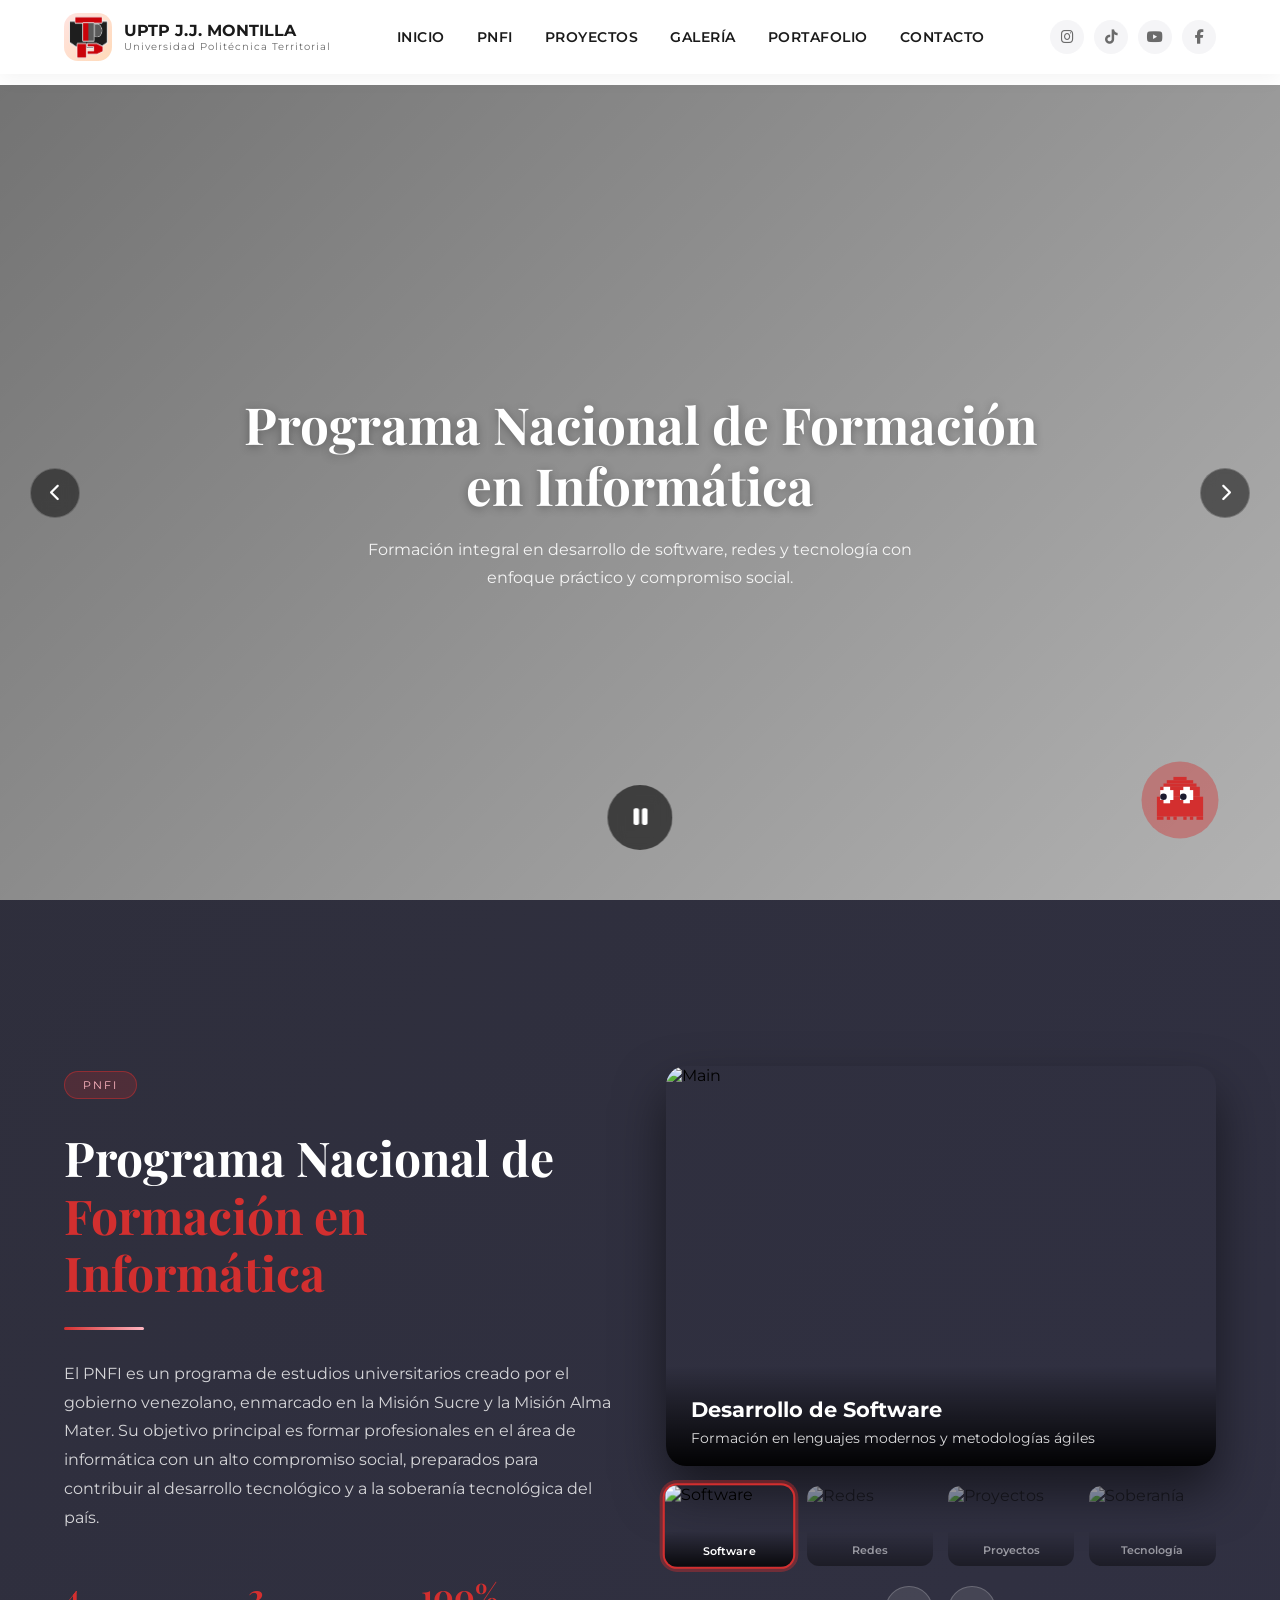
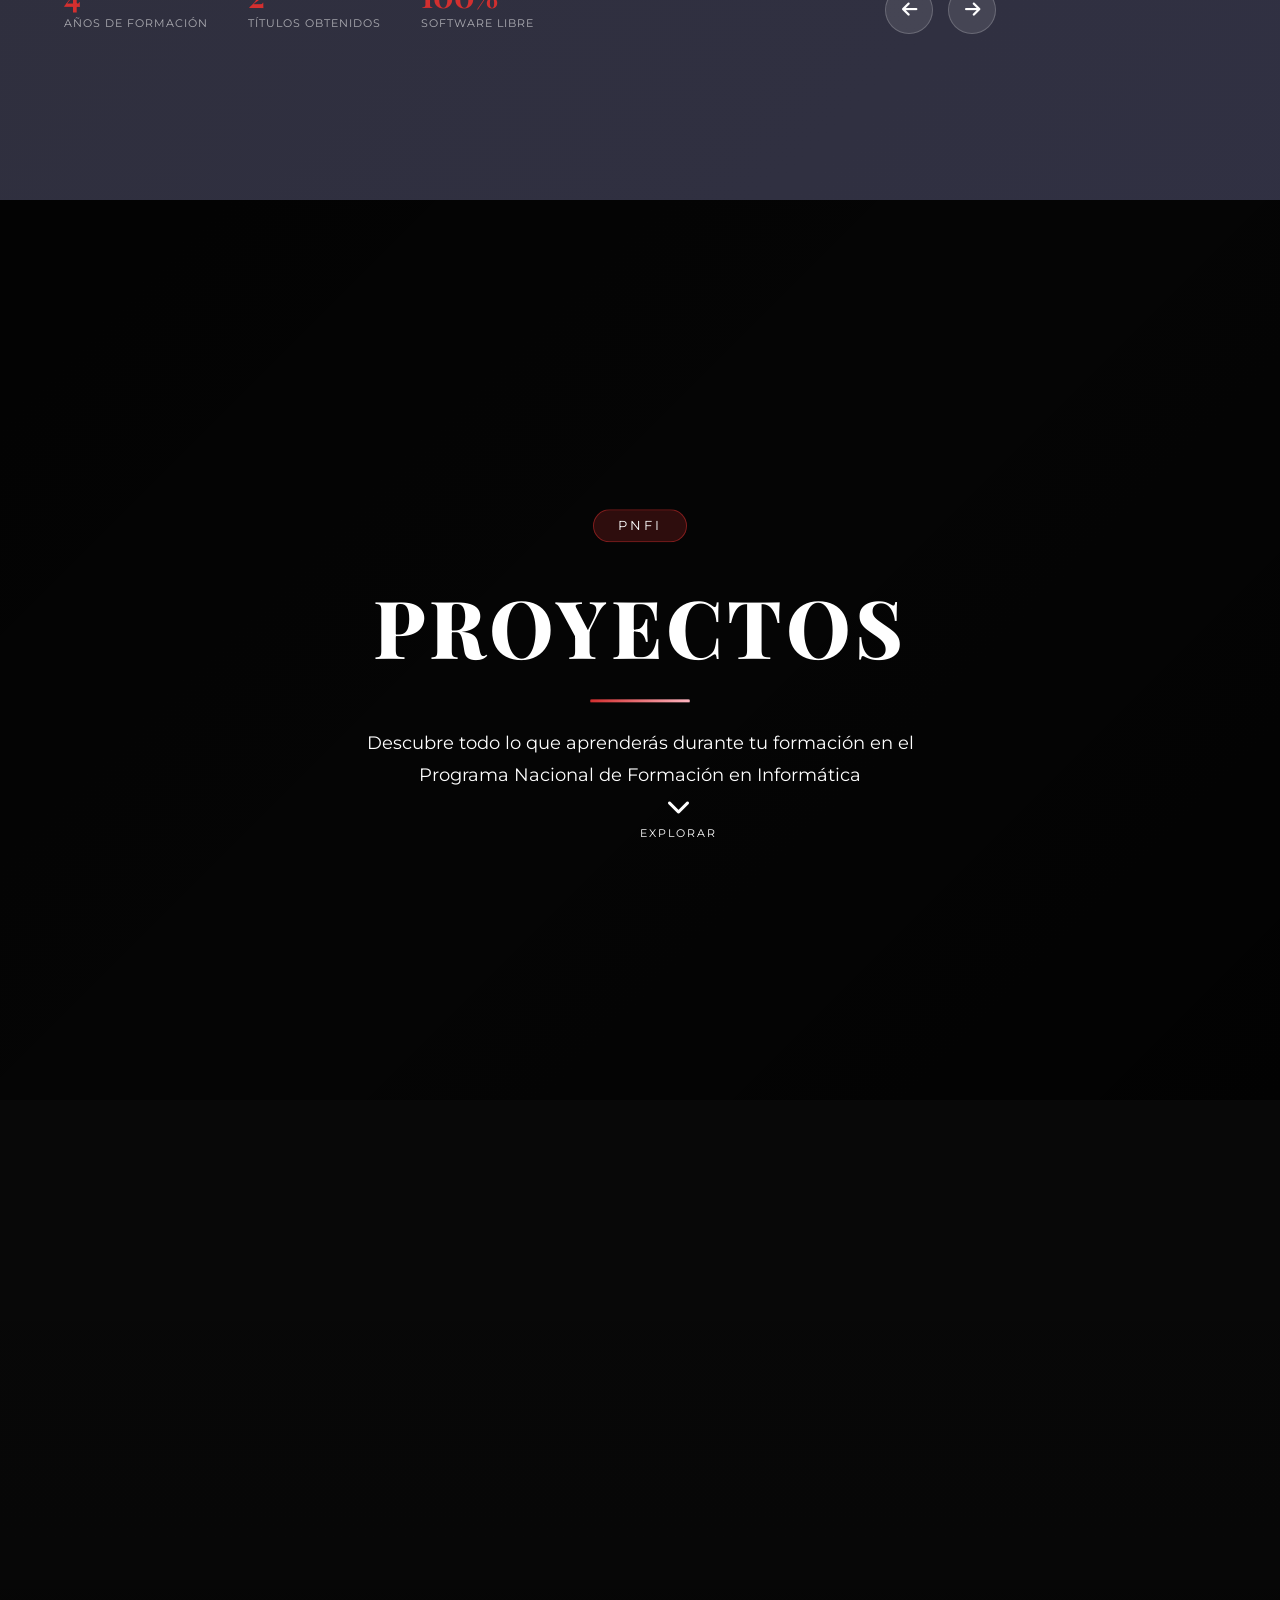
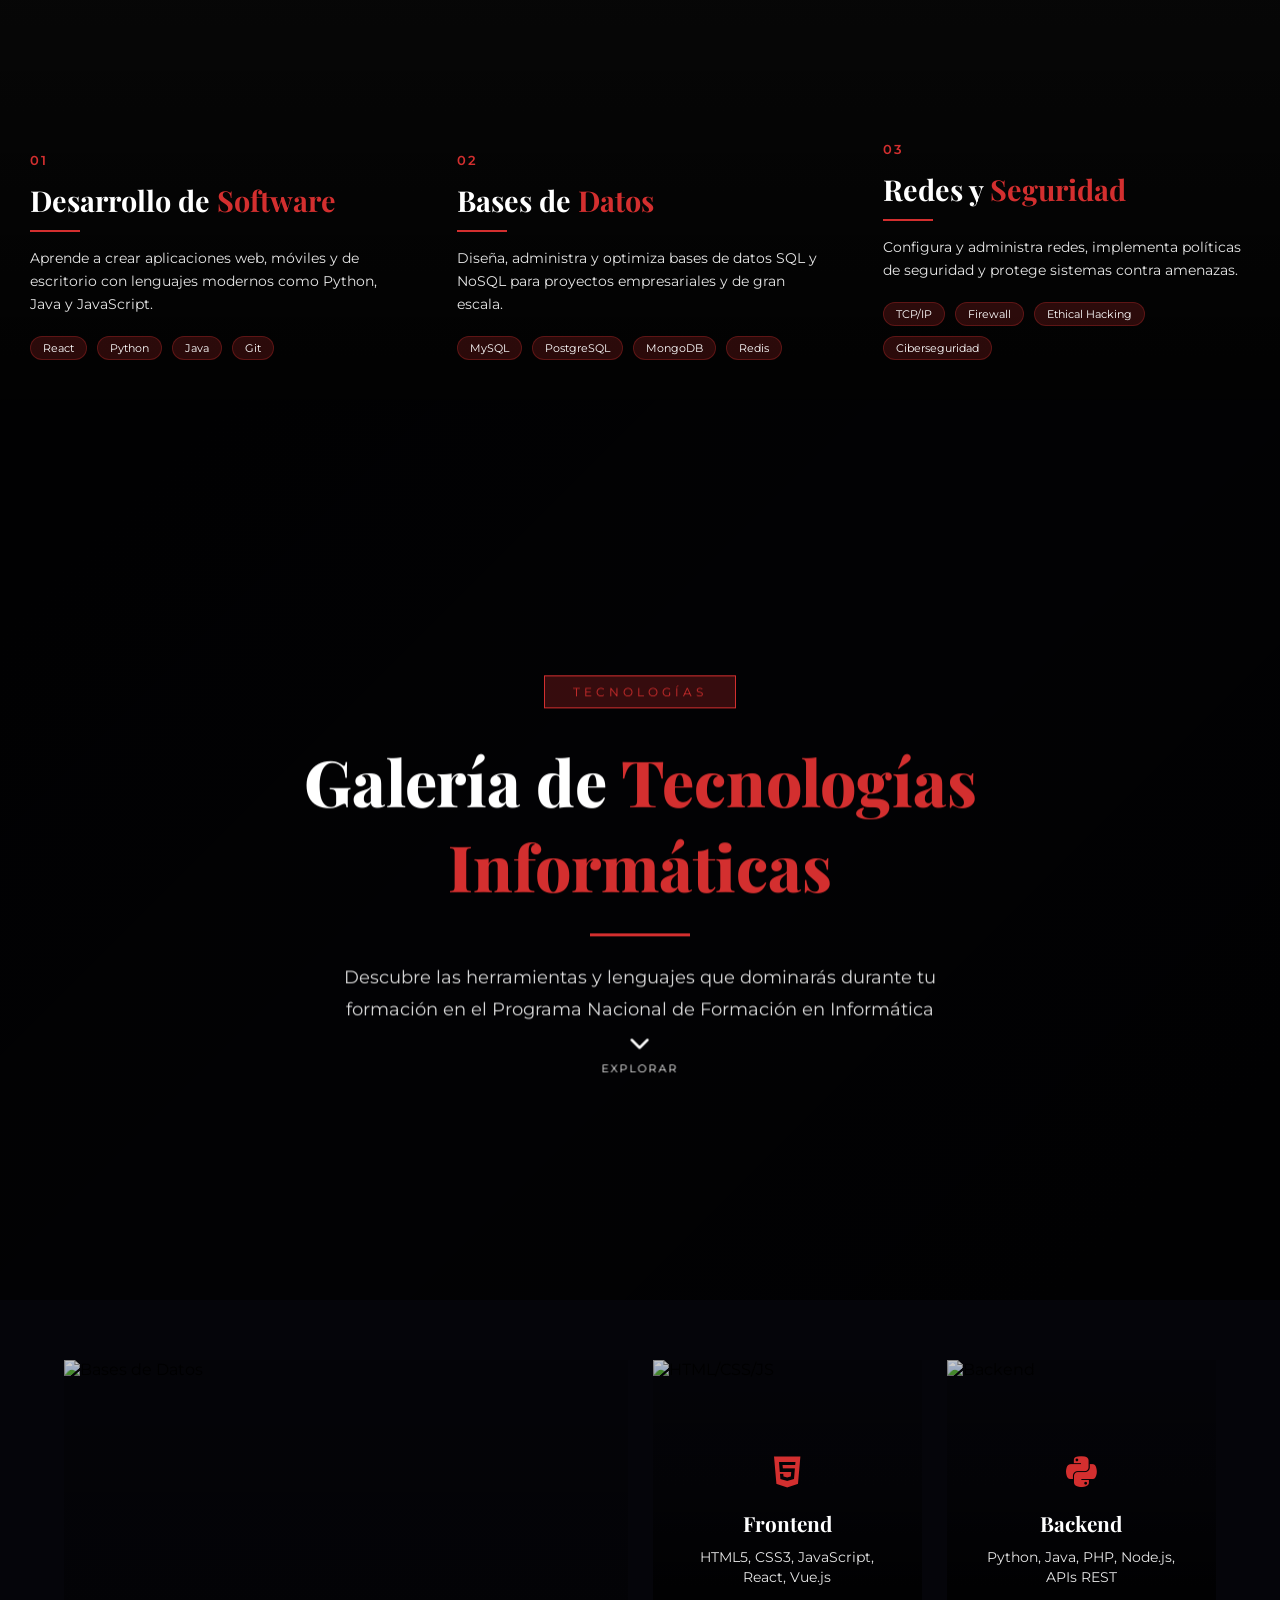
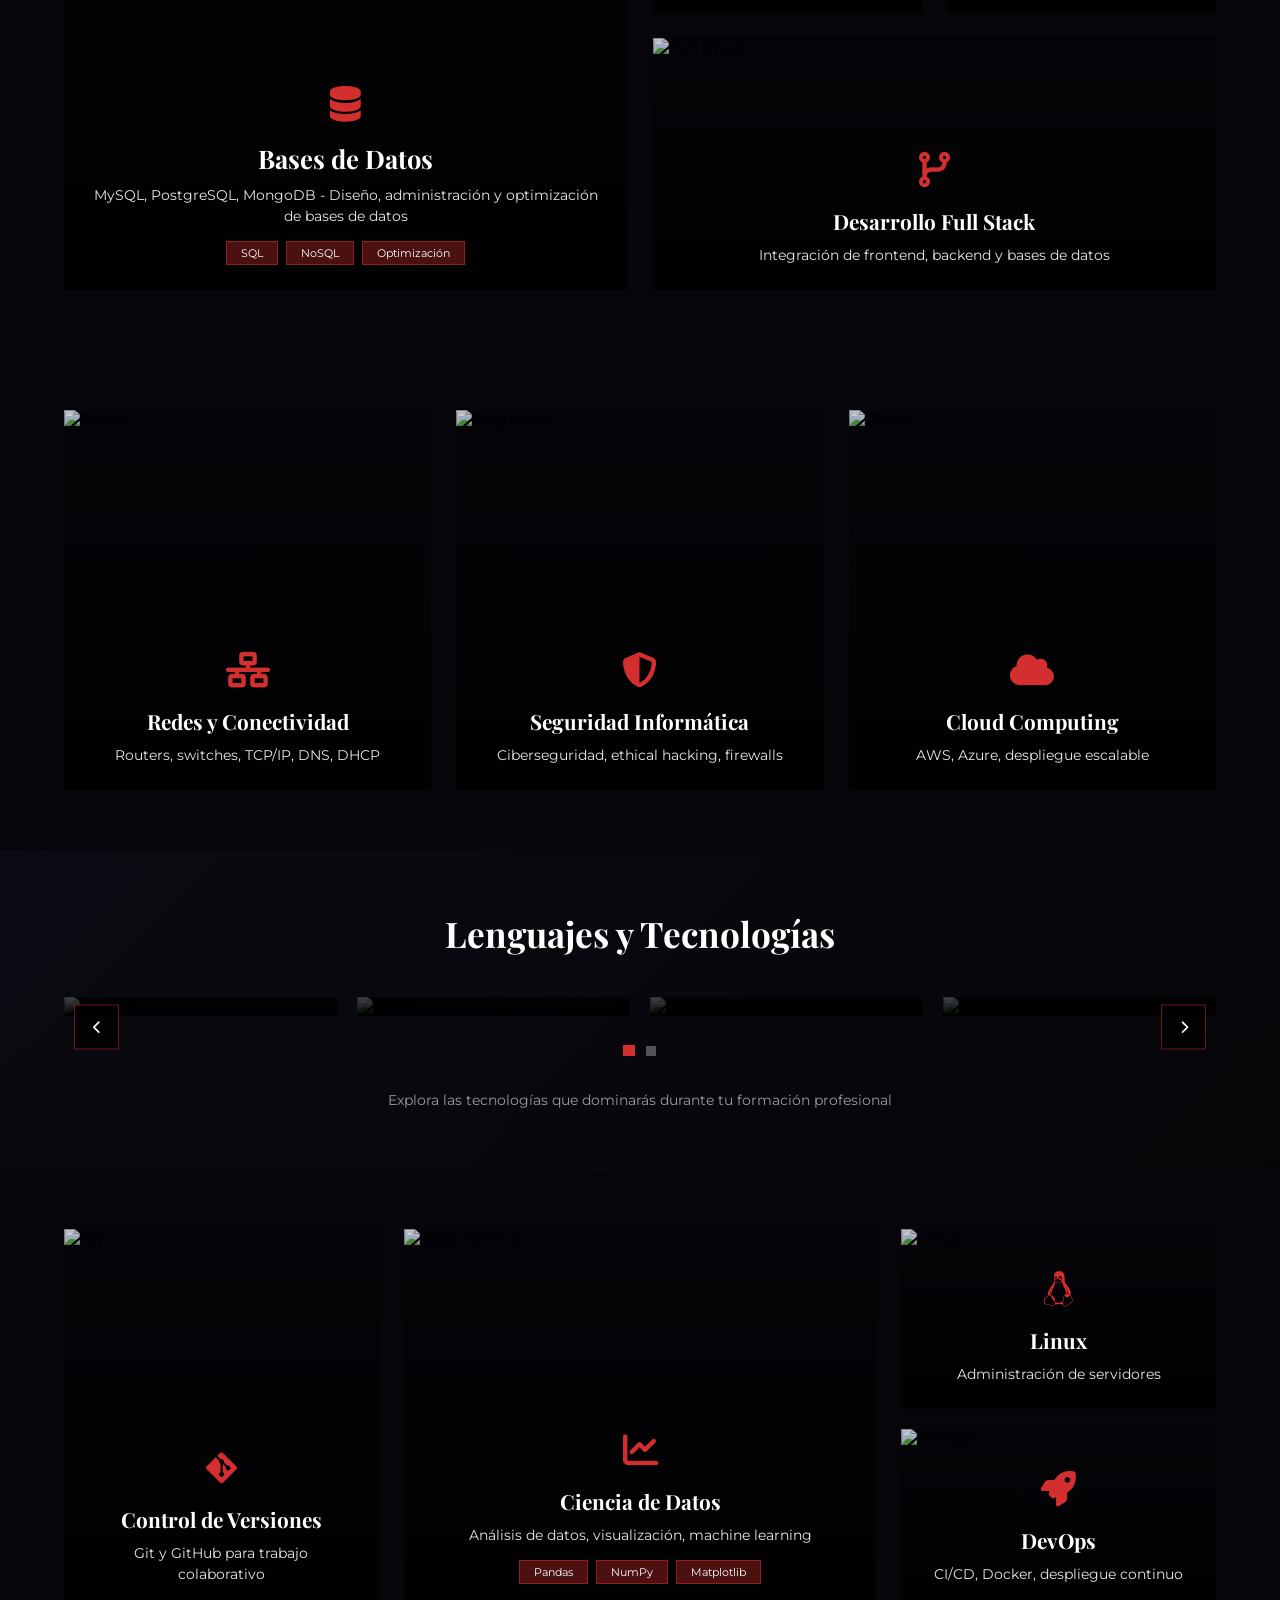
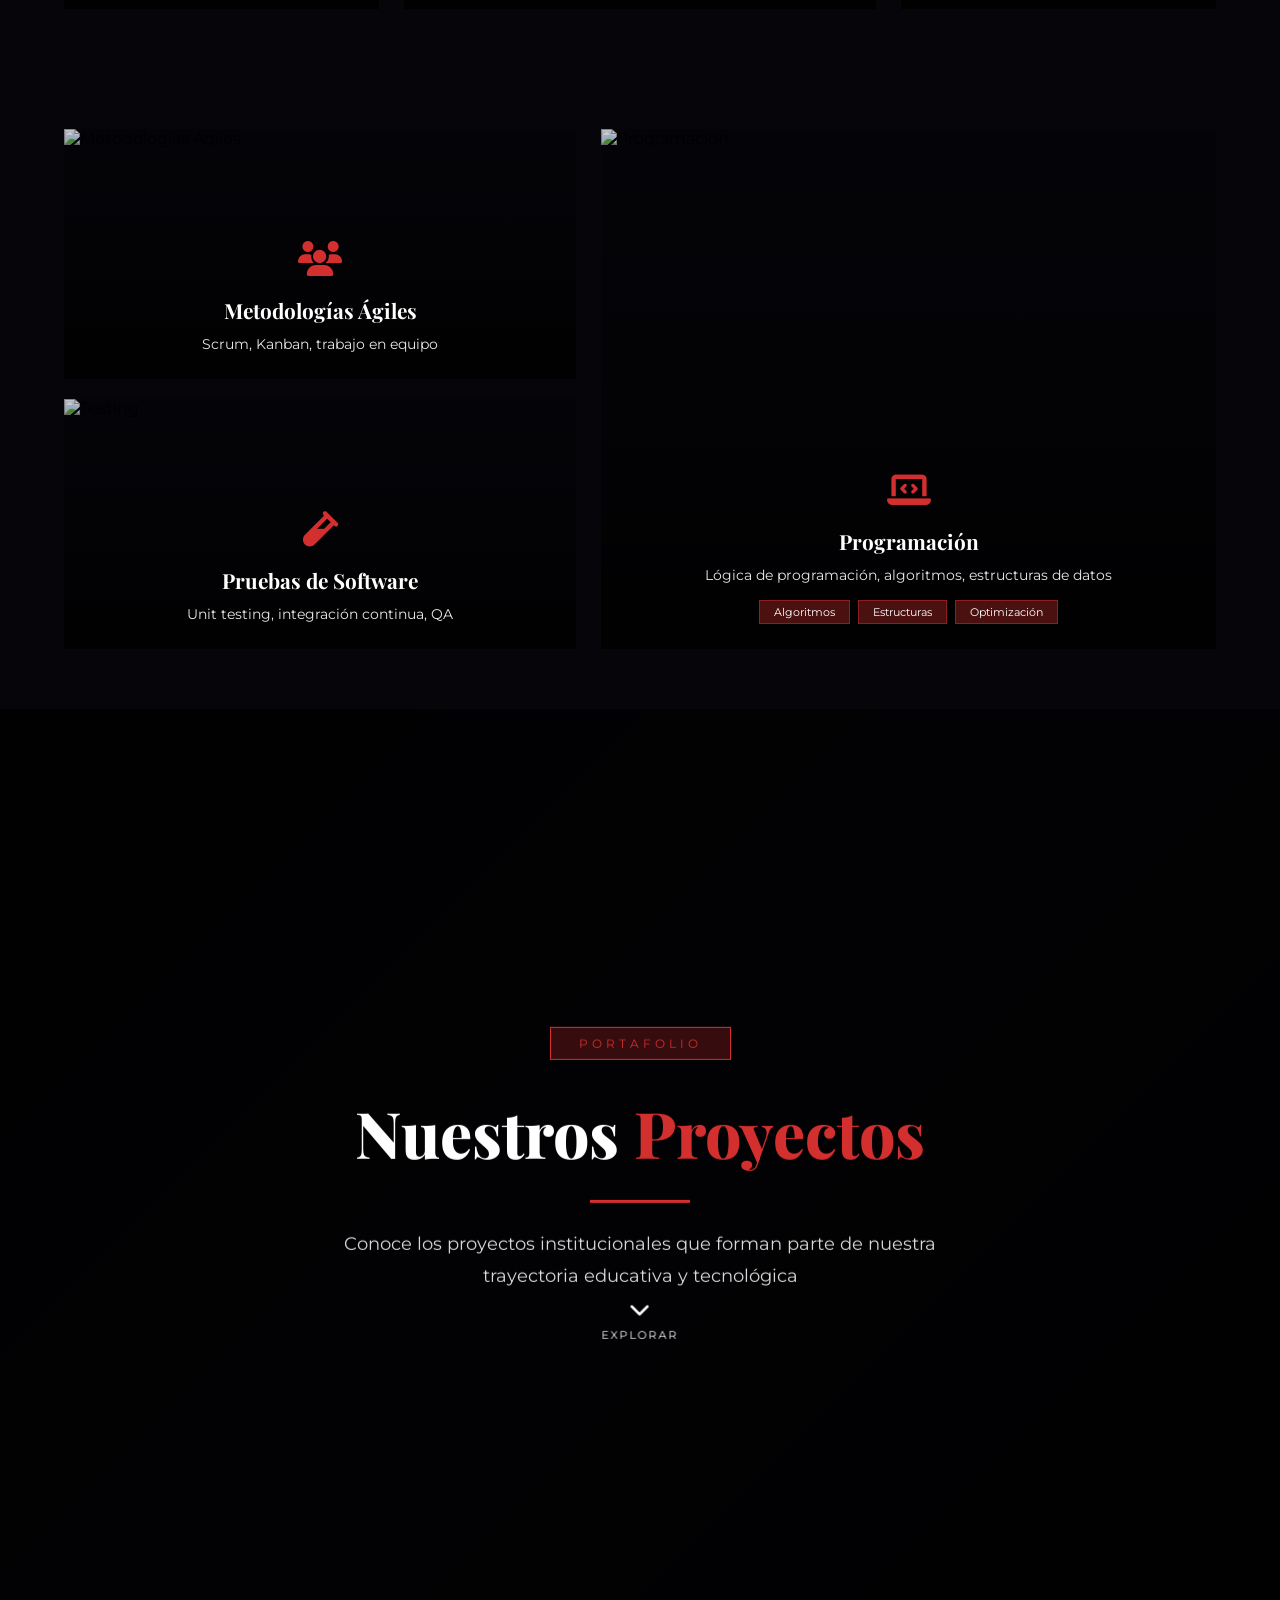
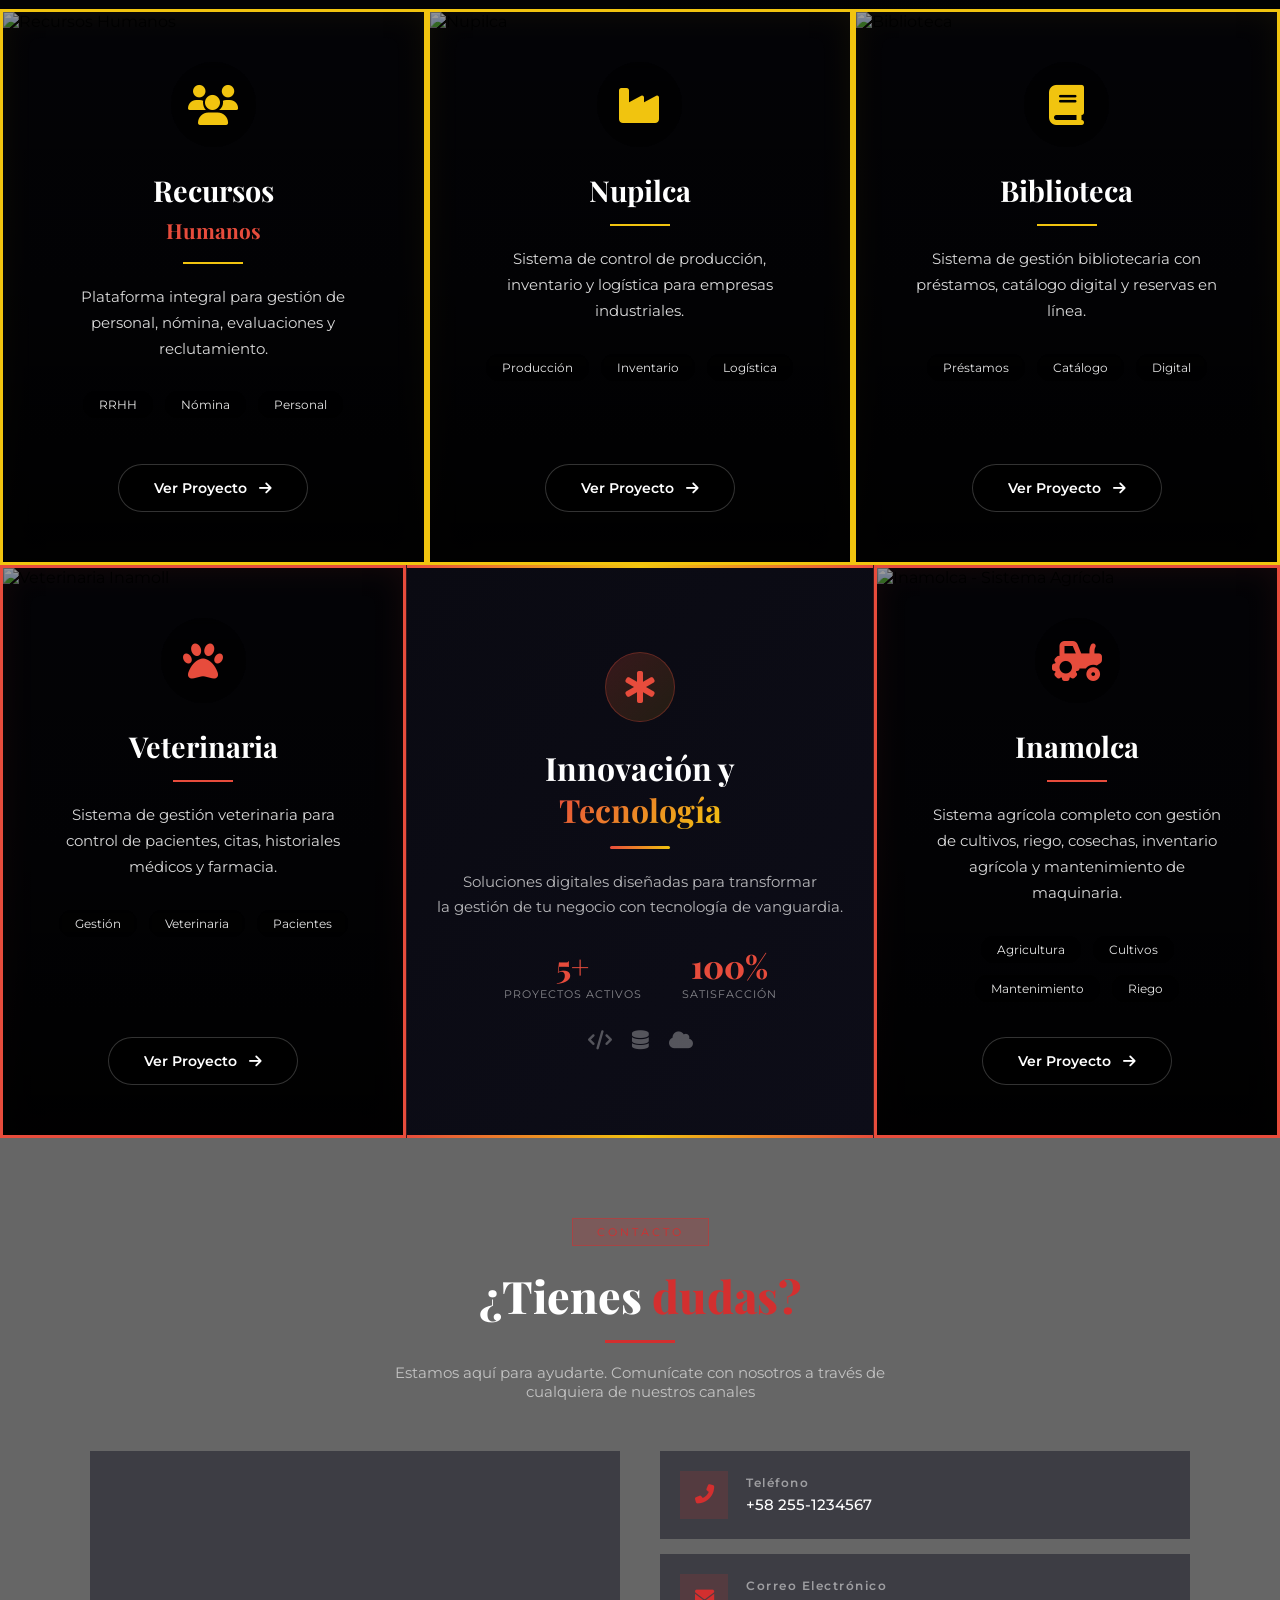
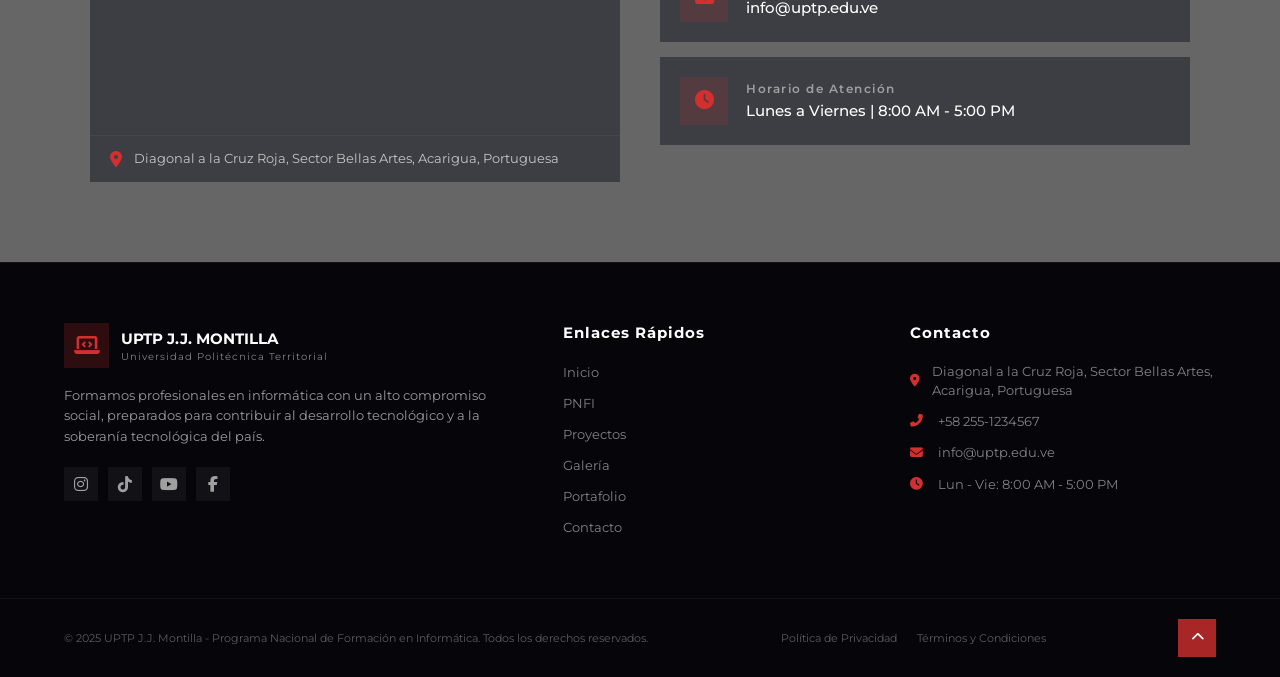
==== commit 0aa51101: "Update index.html" ====
--- a/index.html
+++ b/index.html
@@ -648,7 +648,7 @@
                         <span>Nómina</span>
                         <span>Personal</span>
                     </div>
-                    <a href="index_kamila.html" class="portfolio-full-btn" data-project="rrhh">
+                    <a href="https://kamdorante.github.io/Pagina-Web-para-Acreditables/portafolio.html" class="portfolio-full-btn" data-project="rrhh">
                         <span>Ver Proyecto</span>
                         <i class="fas fa-arrow-right"></i>
                     </a>
